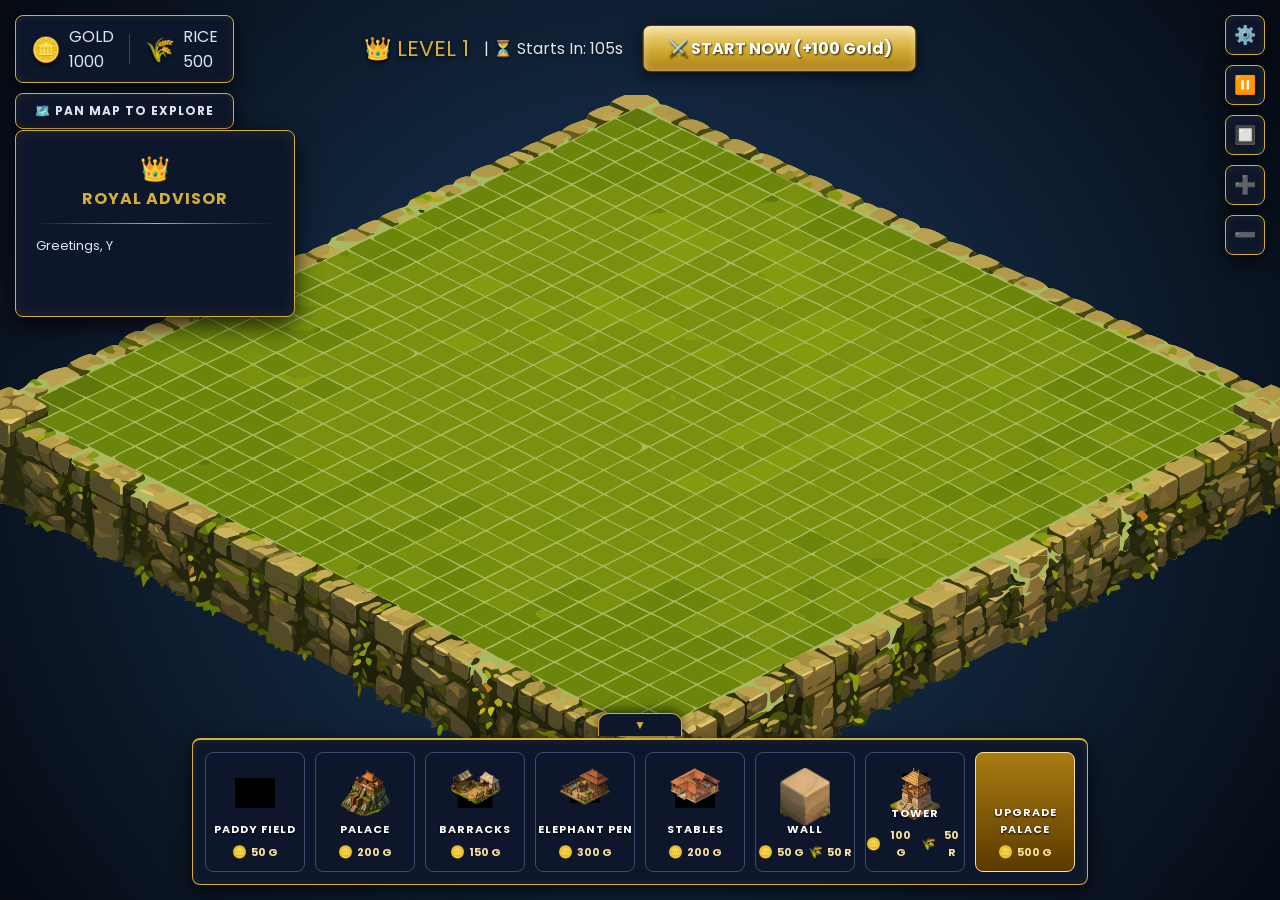
==== index.html @ f27a7ee4 "bug-fixed" ====
<!DOCTYPE html>
<html lang="en">
<head>
    <meta charset="UTF-8">
    <meta name="viewport" content="width=device-width, initial-scale=1.0, maximum-scale=1.0, user-scalable=no">
    <title>Sigiriya Fortress</title>
    <link href="https://fonts.googleapis.com/css2?family=Poppins:wght@400;600;700&display=swap" rel="stylesheet">
    <link rel="stylesheet" href="style.css?v=5">
</head>
<body>

    <div id="portrait-warning">
        <div class="warning-box">
            <div class="rotate-icon">📱🔄</div>
            <h2>Please Rotate Device!</h2>
            <p>Please hold your device in Landscape mode for the best experience.</p>
        </div>
    </div>

    <div id="top-left-container">
        <div id="ui-resources" class="premium-panel">
            <div class="resource">
                <span class="icon gold-icon">🪙</span>
                <div class="res-col">
                    <span class="label">GOLD</span>
                    <span id="gold-count" class="val">1000</span>
                </div>
            </div>
            <div class="divider"></div>
            <div class="resource">
                <span class="icon rice-icon">🌾</span>
                <div class="res-col">
                    <span class="label">RICE</span>
                    <span id="rice-count" class="val">500</span>
                </div>
            </div>
        </div>
        <div id="pan-btn" class="premium-panel">
            🗺️ PAN MAP TO EXPLORE
        </div>
        <div id="system-message"></div>
    </div>

    <div id="top-right-container">
        <button id="btn-settings" class="icon-btn premium-panel">⚙️</button>
        <button id="btn-pause" class="icon-btn premium-panel">⏸️</button>
        <button id="btn-fullscreen" class="icon-btn premium-panel" title="Fullscreen">🔲</button>
        <button id="btn-zoom-in" class="icon-btn premium-panel">➕</button>
        <button id="btn-zoom-out" class="icon-btn premium-panel">➖</button>
    </div>

    <canvas id="gameCanvas"></canvas>

    <div id="bottom-dock-wrapper">
        <div id="ui-bottom" class="premium-panel">
            </div>
    </div>

    <script src="game.js?v=5"></script>
</body>
</html>
---- style.css ----
* {
    margin: 0;
    padding: 0;
    box-sizing: border-box;
    user-select: none;
    -webkit-user-select: none;
}

:root {
    --bg-dark: #060B14;
    --bg-panel: #0D162B;
    --gold-primary: #D4AF37;
    --gold-light: #F9DF9F;
    --gold-dark: #AA7C11;
    --text-main: #E0E6ED;
    --font-heading: 'Poppins', sans-serif;
    --font-body: 'Poppins', sans-serif;
}

body, html {
    width: 100vw; height: 100vh;
    overflow: hidden;
    background: radial-gradient(circle at center, #1b3a5c 0%, #060B14 100%); 
    font-family: var(--font-body);
    touch-action: none;
}

canvas { display: block; width: 100vw; height: 100vh; position: absolute; top: 0; left: 0; z-index: 1; cursor: grab; }
canvas:active { cursor: grabbing; }

/* --- Premium Panel Style --- */
.premium-panel {
    background: var(--bg-panel);
    border: 1px solid var(--gold-primary);
    border-radius: 8px;
    box-shadow: 0 6px 20px rgba(0,0,0,0.7), inset 0 0 10px rgba(212,175,55,0.1);
    color: var(--text-main);
}

/* --- Top Left --- */
#top-left-container { position: absolute; top: 15px; left: 15px; z-index: 10; display: flex; flex-direction: column; gap: 10px; }
#ui-resources { display: flex; align-items: center; padding: 8px 15px; gap: 15px; }
.resource { display: flex; align-items: center; gap: 8px; }
.resource .icon { font-size: 24px; text-shadow: 0 2px 4px rgba(0,0,0,0.8); }
.res-col { display: flex; flex-direction: column; }
.res-label { font-family: var(--font-heading); font-size: 10px; color: var(--gold-light); letter-spacing: 1px; }
.res-val { font-weight: bold; font-size: 16px; }
.divider { width: 1px; height: 30px; background: rgba(212,175,55,0.3); }

#pan-btn { padding: 8px 15px; font-family: var(--font-heading); font-size: 12px; font-weight: bold; letter-spacing: 1px; cursor: pointer; text-align: center; }

#system-message {
    background: rgba(0, 0, 0, 0.7); padding: 8px 12px; border-radius: 6px; font-size: 13px;
    color: #00FA9A; border-left: 3px solid #00FA9A; display: none; margin-top: 5px;
}
#system-message:not(:empty) { display: block; }

/* --- Top Right Controls --- */
#top-right-container { position: absolute; top: 15px; right: 15px; z-index: 10; display: flex; flex-direction: column; gap: 10px; }
.icon-btn { width: 40px; height: 40px; cursor: pointer; font-size: 18px; transition: all 0.2s; display: flex; align-items: center; justify-content: center; }
.icon-btn:hover { background: #162545; border-color: var(--gold-light); transform: scale(1.05); }

/* --- Bottom Build Dock --- */
#bottom-dock-wrapper { 
    position: absolute; 
    bottom: 15px; 
    left: 50%; 
    transform: translateX(-50%); 
    z-index: 10; 
    display: flex; 
    flex-direction: column; 
    align-items: center; 
    transition: bottom 0.4s cubic-bezier(0.4, 0, 0.2, 1); 
    width: max-content; 
    max-width: 95vw; 
}
/* Default Hidden State offset for Desktop */
#bottom-dock-wrapper.dock-hidden { bottom: -140px; }

#ui-bottom { display: flex; gap: 10px; padding: 12px; overflow-x: auto; border-top: 2px solid var(--gold-primary); }
#ui-bottom::-webkit-scrollbar { height: 6px; }
#ui-bottom::-webkit-scrollbar-thumb { background: var(--gold-dark); border-radius: 3px; }

.build-btn {
    background: linear-gradient(180deg, #162545 0%, #0D162B 100%);
    border: 1px solid #3A4B6B;
    border-radius: 8px; color: var(--text-main); font-family: var(--font-body);
    width: 100px; height: 120px; cursor: pointer; transition: all 0.2s ease;
    display: flex; flex-direction: column; justify-content: flex-end; align-items: center;
    padding-bottom: 10px; position: relative;
    background-size: 50px; background-repeat: no-repeat; background-position: center top 15px;
}
.build-btn:hover { border-color: var(--gold-light); transform: translateY(-5px); box-shadow: 0 5px 15px rgba(212,175,55,0.2); }
.build-btn.selected { border-color: var(--gold-primary); box-shadow: 0 0 15px rgba(212,175,55,0.5); }

.btn-title { font-family: var(--font-heading); font-size: 11px; font-weight: bold; letter-spacing: 1px; margin-top: auto; margin-bottom: 5px; color: #fff; text-shadow: 0 1px 2px #000; }
.btn-cost { font-size: 11px; color: var(--gold-light); display: flex; align-items: center; gap: 4px; font-weight: bold; }
.btn-cost .icon { font-size: 12px; }

.upgrade-btn { background: linear-gradient(180deg, #AA7C11 0%, #5a3a00 100%); border-color: var(--gold-light); }
#btn-cancel { background: linear-gradient(180deg, #8b0000 0%, #4a0000 100%); border-color: #ff6347; }
.hidden { display: none !important; }

/* Mobile Warning */
#portrait-warning { display: none; position: fixed; top: 0; left: 0; width: 100vw; height: 100vh; background: var(--bg-dark); z-index: 99999; justify-content: center; align-items: center; text-align: center; color: var(--gold-light); font-family: var(--font-heading); }
.warning-box { border: 2px solid var(--gold-primary); padding: 30px; border-radius: 12px; background: var(--bg-panel); }
.rotate-icon { font-size: 60px; animation: rotatePhone 2s infinite ease-in-out; }
@keyframes rotatePhone { 0% { transform: rotate(0deg); } 50% { transform: rotate(-90deg); } 100% { transform: rotate(0deg); } }
@media screen and (orientation: portrait) and (max-width: 900px) { #portrait-warning { display: flex; } }

/* --- ADDED FOR MOBILE RESPONSIVENESS (Responsive scaling for all small screens) --- */

/* Tablets & Small Desktops */
@media screen and (max-width: 1024px) {
    #bottom-dock-wrapper { transform: translateX(-50%) scale(0.8); transform-origin: bottom center; }
    #bottom-dock-wrapper.dock-hidden { bottom: -110px !important; }
    #top-left-container { transform: scale(0.8); transform-origin: top left; }
    #top-right-container { transform: scale(0.8); transform-origin: top right; }
    #level-status-container { transform: translateX(-50%) scale(0.7) !important; transform-origin: top center; top: 15px !important; }
    #ai-guide-panel, #btn-zoom-in, #btn-zoom-out { display: none !important; }
}

/* Mobile Phones */
@media screen and (max-width: 768px) {
    #bottom-dock-wrapper { transform: translateX(-50%) scale(0.7); }
    #bottom-dock-wrapper.dock-hidden { bottom: -100px !important; }
    #top-left-container { transform: scale(0.7); }
    #top-right-container { transform: scale(0.7); }
    #level-status-container { transform: translateX(-50%) scale(0.6) !important; top: 10px !important; }
}

/* Very Narrow Landscape Phones */
@media screen and (max-height: 500px) and (orientation: landscape) {
    #bottom-dock-wrapper { transform: translateX(-50%) scale(0.65); }
    #bottom-dock-wrapper.dock-hidden { bottom: -90px !important; }
    #top-left-container { transform: scale(0.65); }
    #top-right-container { transform: scale(0.65); }
    #level-status-container { transform: translateX(-50%) scale(0.55) !important; top: 5px !important; }
    #ai-guide-panel, #btn-zoom-in, #btn-zoom-out { display: none !important; }
}
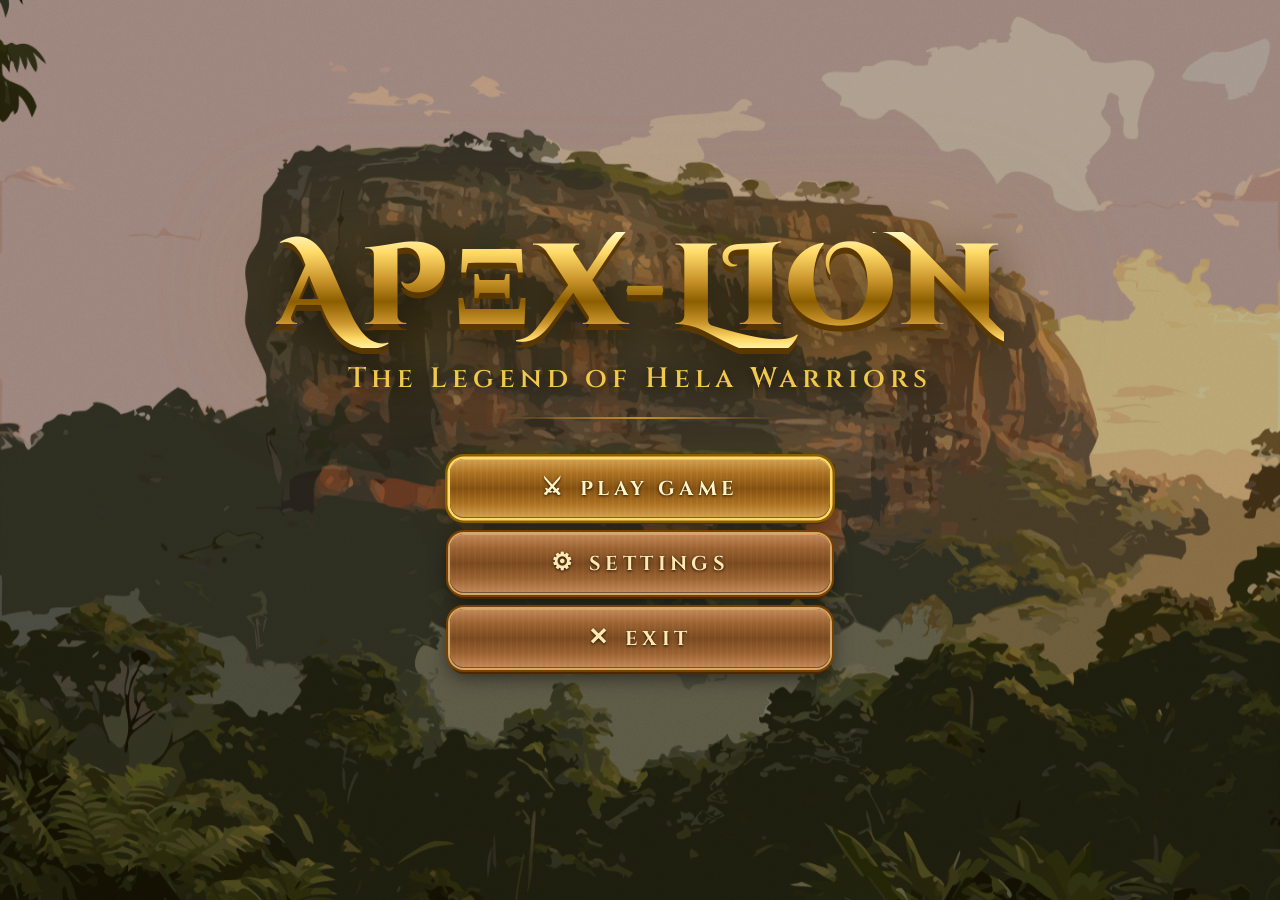
==== commit 7a3a3bff: "Add landing page" ====
--- a/index.html
+++ b/index.html
@@ -1,61 +1,399 @@
 <!DOCTYPE html>
 <html lang="en">
 <head>
-    <meta charset="UTF-8">
-    <meta name="viewport" content="width=device-width, initial-scale=1.0, maximum-scale=1.0, user-scalable=no">
-    <title>Sigiriya Fortress</title>
-    <link href="https://fonts.googleapis.com/css2?family=Poppins:wght@400;600;700&display=swap" rel="stylesheet">
-    <link rel="stylesheet" href="style.css?v=5">
+<meta charset="UTF-8">
+<meta name="viewport" content="width=device-width, initial-scale=1.0">
+<title>APEX-LION – The Legend of Hela Warriors</title>
+<link href="https://fonts.googleapis.com/css2?family=MedievalSharp&family=Cinzel+Decorative:wght@700;900&family=Cinzel:wght@400;600;700&display=swap" rel="stylesheet">
+<style>
+  *, *::before, *::after { margin: 0; padding: 0; box-sizing: border-box; }
+
+  :root {
+    --gold-bright:   #FFD966;
+    --gold-mid:      #C8932A;
+    --gold-dark:     #7A4F00;
+    --gold-shine:    #FFF5B0;
+    --wood-light:    #C4895A;
+    --wood-mid:      #8B5E3C;
+    --wood-dark:     #5C3A1E;
+    --wood-border:   #D4A76A;
+    --text-gold:     #F0C84A;
+    --btn-glow:      rgba(255, 200, 60, 0.55);
+  }
+
+  html, body {
+    width: 100%; height: 100%;
+    overflow: hidden;
+    font-family: 'Cinzel', serif;
+  }
+
+  /* ── BACKGROUND SCENE ── */
+  .scene {
+    position: fixed; inset: 0;
+    background:
+      /* sky gradient */
+      radial-gradient(ellipse 80% 55% at 68% 10%, #F5C98A 0%, transparent 55%),
+      radial-gradient(ellipse 60% 40% at 20% 5%,  #D9ADB8 0%, transparent 50%),
+      linear-gradient(180deg,
+        #C4A8C0 0%,
+        #B89AB0 12%,
+        #A8876A 30%,
+        #6B5240 55%,
+        #3A2E20 75%,
+        #1E1A10 100%
+      );
+  }
+  
+  /* ── BACKGROUND SCENE ── */
+  .scene {
+    position: fixed; inset: 0;
+    background-image: url('Assets/landingpagebg.svg'); 
+    background-size: cover;
+    background-position: center;
+    background-repeat: no-repeat;
+    z-index: -1;
+  }
+
+  /* ── CANVAS OVERLAY (painted texture) ── */
+  canvas#grain {
+    position: fixed; inset: 0;
+    width: 100%; height: 100%;
+    pointer-events: none;
+    opacity: .18;
+    mix-blend-mode: overlay;
+    z-index: 1;
+  }
+
+  /* ── MAIN UI ── */
+  .ui {
+    position: relative; z-index: 10;
+    display: flex;
+    flex-direction: column;
+    align-items: center;
+    justify-content: center;
+    height: 100vh;
+    gap: 0;
+    padding: 0 20px;
+  }
+
+  /* ── TITLE ── */
+  .title-wrap {
+    margin-bottom: 6px;
+    animation: titleDrop .9s cubic-bezier(.22,1,.36,1) both;
+  }
+  @keyframes titleDrop {
+    from { opacity: 0; transform: translateY(-40px) scale(.92); }
+    to   { opacity: 1; transform: translateY(0)    scale(1); }
+  }
+
+  .game-title {
+    font-family: 'Cinzel Decorative', serif;
+    font-weight: 900;
+    font-size: clamp(52px, 9vw, 130px);
+    letter-spacing: .04em;
+    line-height: 1;
+
+    /* Layered gold effect */
+    background: linear-gradient(
+      180deg,
+      #FFF8C0 0%,
+      #FFD966 18%,
+      #C8932A 42%,
+      #8B5E00 60%,
+      #C8932A 78%,
+      #FFD966 92%,
+      #FFF0A0 100%
+    );
+    -webkit-background-clip: text;
+    -webkit-text-fill-color: transparent;
+    background-clip: text;
+
+    /* 3-D emboss via multiple text-shadows on a wrapper trick */
+    filter:
+      drop-shadow(0 6px 0px #5A3800)
+      drop-shadow(0 12px 24px rgba(0,0,0,.7))
+      drop-shadow(0 0 60px rgba(200,140,0,.4));
+    text-shadow: none;
+  }
+
+  /* Inner bevel highlight */
+  .game-title span { position: relative; }
+
+  .subtitle {
+    font-family: 'Cinzel', serif;
+    font-weight: 600;
+    font-size: clamp(14px, 2.2vw, 28px);
+    letter-spacing: .18em;
+    text-transform: none;
+    color: var(--text-gold);
+    text-align: center;
+    margin-top: 6px;
+    filter: drop-shadow(0 2px 8px rgba(0,0,0,.8));
+    animation: fadeUp .8s .3s both;
+  }
+  @keyframes fadeUp {
+    from { opacity: 0; transform: translateY(14px); }
+    to   { opacity: 1; transform: translateY(0); }
+  }
+
+  /* ── BUTTONS ── */
+  .btn-group {
+    display: flex;
+    flex-direction: column;
+    align-items: center;
+    gap: 16px;
+    margin-top: 40px;
+  }
+
+  .btn {
+    position: relative;
+    display: flex;
+    align-items: center;
+    justify-content: center;
+    gap: 12px;
+    width: clamp(240px, 34vw, 380px);
+    padding: 16px 36px;
+    border: none;
+    border-radius: 14px;
+    cursor: pointer;
+    overflow: visible;
+    font-family: 'Cinzel', serif;
+    font-weight: 700;
+    font-size: clamp(14px, 2vw, 20px);
+    letter-spacing: .22em;
+    color: #FFE9B0;
+    text-shadow: 0 1px 3px rgba(0,0,0,.8);
+    transition: transform .15s, filter .15s;
+    animation: fadeUp .7s both;
+    outline: none;
+
+    /* Wood grain background */
+    background:
+      repeating-linear-gradient(
+        90deg,
+        rgba(255,255,255,.03) 0px,
+        rgba(255,255,255,.03) 2px,
+        transparent 2px,
+        transparent 6px
+      ),
+      linear-gradient(180deg,
+        #C4895A 0%,
+        #9B6130 25%,
+        #7A4A1F 50%,
+        #9B6130 75%,
+        #C4895A 100%
+      );
+
+    /* Border: gold outline top, dark bottom for 3-D */
+    box-shadow:
+      0 0 0 2px #D4A76A,
+      0 0 0 4px #7A4000,
+      0 6px 0 #4A2800,
+      0 8px 20px rgba(0,0,0,.6),
+      inset 0 1px 0 rgba(255,220,130,.3),
+      inset 0 -1px 0 rgba(0,0,0,.4);
+  }
+
+  /* Primary button – brighter gold border */
+  .btn-primary {
+    background:
+      repeating-linear-gradient(
+        90deg,
+        rgba(255,255,255,.04) 0px,
+        rgba(255,255,255,.04) 2px,
+        transparent 2px,
+        transparent 6px
+      ),
+      linear-gradient(180deg,
+        #D4A050 0%,
+        #AA7020 25%,
+        #855010 50%,
+        #AA7020 75%,
+        #D4A050 100%
+      );
+    box-shadow:
+      0 0 0 2.5px #FFD966,
+      0 0 0 5px #8B5E00,
+      0 6px 0 #4A3000,
+      0 8px 30px rgba(0,0,0,.65),
+      0 0 40px rgba(255,200,60,.25),
+      inset 0 1px 0 rgba(255,240,150,.4),
+      inset 0 -1px 0 rgba(0,0,0,.4);
+    color: #FFF5C8;
+    animation-delay: .45s;
+  }
+  .btn:nth-child(2) { animation-delay: .55s; }
+  .btn:nth-child(3) { animation-delay: .65s; }
+
+  .btn:hover {
+    transform: translateY(-3px) scale(1.03);
+    filter: brightness(1.15) drop-shadow(0 6px 24px var(--btn-glow));
+  }
+  .btn:active {
+    transform: translateY(2px) scale(.98);
+    filter: brightness(.92);
+  }
+
+  /* Icon inside button */
+  .btn-icon {
+    font-size: 1.2em;
+    line-height: 1;
+    flex-shrink: 0;
+  }
+
+  /* ── DECORATIVE DIVIDER ── */
+  .divider {
+    width: clamp(160px, 22vw, 280px);
+    height: 2px;
+    margin: 20px 0 0;
+    background: linear-gradient(90deg, transparent, var(--gold-mid), transparent);
+    opacity: .6;
+    animation: fadeUp .6s .2s both;
+  }
+  
+  /* --- MOBILE RESPONSIVENESS --- */
+  
+  /* When holding the phone in portrait mode and for small screens */
+  @media screen and (max-width: 768px) {
+    .game-title {
+      font-size: clamp(35px, 10vw, 50px);
+      letter-spacing: 0.02em;
+    }
+    .subtitle {
+      font-size: clamp(12px, 3.5vw, 16px);
+      letter-spacing: 0.1em;
+      margin-top: 10px;
+    }
+    .divider {
+      margin: 15px 0 0;
+      width: 80vw;
+    }
+    .btn-group {
+      margin-top: 25px;
+      gap: 12px;
+    }
+    .btn {
+      width: 85vw; /*Takes up 85% of the phone's width*/
+      max-width: 280px;
+      padding: 12px 20px;
+      font-size: 14px;
+      letter-spacing: 0.15em;
+    }
+  }
+
+  /* If the height is not enough when holding the phone in landscape mode, the UI will be small */
+  @media screen and (max-height: 500px) and (orientation: landscape) {
+    .ui {
+      transform: scale(0.65); /* The entire UI is reduced to 65% */
+      transform-origin: center center;
+    }
+    /* Disable scrolling in landscape mode */
+    html, body {
+      min-height: 100vh;
+      display: flex;
+      align-items: center;
+      justify-content: center;
+    }
+  }
+  
+</style>
 </head>
 <body>
 
-    <div id="portrait-warning">
-        <div class="warning-box">
-            <div class="rotate-icon">📱🔄</div>
-            <h2>Please Rotate Device!</h2>
-            <p>Please hold your device in Landscape mode for the best experience.</p>
-        </div>
-    </div>
-
-    <div id="top-left-container">
-        <div id="ui-resources" class="premium-panel">
-            <div class="resource">
-                <span class="icon gold-icon">🪙</span>
-                <div class="res-col">
-                    <span class="label">GOLD</span>
-                    <span id="gold-count" class="val">1000</span>
-                </div>
-            </div>
-            <div class="divider"></div>
-            <div class="resource">
-                <span class="icon rice-icon">🌾</span>
-                <div class="res-col">
-                    <span class="label">RICE</span>
-                    <span id="rice-count" class="val">500</span>
-                </div>
-            </div>
-        </div>
-        <div id="pan-btn" class="premium-panel">
-            🗺️ PAN MAP TO EXPLORE
-        </div>
-        <div id="system-message"></div>
-    </div>
-
-    <div id="top-right-container">
-        <button id="btn-settings" class="icon-btn premium-panel">⚙️</button>
-        <button id="btn-pause" class="icon-btn premium-panel">⏸️</button>
-        <button id="btn-fullscreen" class="icon-btn premium-panel" title="Fullscreen">🔲</button>
-        <button id="btn-zoom-in" class="icon-btn premium-panel">➕</button>
-        <button id="btn-zoom-out" class="icon-btn premium-panel">➖</button>
-    </div>
-
-    <canvas id="gameCanvas"></canvas>
-
-    <div id="bottom-dock-wrapper">
-        <div id="ui-bottom" class="premium-panel">
-            </div>
-    </div>
-
-    <script src="game.js?v=5"></script>
+<!-- BACKGROUND -->
+<div class="scene"></div>
+
+<!-- Grain texture canvas -->
+<canvas id="grain"></canvas>
+
+<!-- MAIN UI -->
+<div class="ui">
+
+  <div class="title-wrap">
+    <div class="game-title">APΞX-LION</div>
+  </div>
+
+  <div class="subtitle">The Legend of Hela Warriors</div>
+
+  <div class="divider"></div>
+
+  <div class="btn-group">
+    <button id="btn-play" class="btn btn-primary">
+      <span class="btn-icon">⚔</span>
+      PLAY GAME
+    </button>
+
+    <button id="btn-open-settings" class="btn">
+      <span class="btn-icon">⚙</span>
+      SETTINGS
+    </button>
+
+    <button id="btn-exit" class="btn">
+      <span class="btn-icon">✕</span>
+      EXIT
+    </button>
+  </div>
+
+</div>
+
+<script>
+/* Grain / film noise texture */
+(function(){
+  const c = document.getElementById('grain');
+  const ctx = c.getContext('2d');
+  function resize(){
+    c.width  = window.innerWidth;
+    c.height = window.innerHeight;
+  }
+  resize();
+  window.addEventListener('resize', resize);
+
+  let frame = 0;
+  function drawGrain(){
+    const w = c.width, h = c.height;
+    const img = ctx.createImageData(w, h);
+    const d = img.data;
+    for(let i = 0; i < d.length; i += 4){
+      const v = (Math.random() * 255) | 0;
+      d[i] = d[i+1] = d[i+2] = v;
+      d[i+3] = 28;
+    }
+    ctx.putImageData(img, 0, 0);
+    frame++;
+    if(frame % 3 === 0) requestAnimationFrame(drawGrain);
+    else requestAnimationFrame(drawGrain);
+  }
+  drawGrain();
+})();
+
+/* Button click feedback */
+document.querySelectorAll('.btn').forEach(btn => {
+  btn.addEventListener('click', () => {
+    btn.style.transition = 'none';
+    btn.style.transform  = 'translateY(3px) scale(.97)';
+    setTimeout(() => {
+      btn.style.transition = '';
+      btn.style.transform  = '';
+    }, 130);
+  });
+});
+
+// Clicking Play Game will take you directly to the game (index.html)
+document.getElementById('btn-play').addEventListener('click', () => {
+    window.location.href = 'game.html';
+});
+
+// When you click Settings, add a piece of code to the end of the url and go to the game
+document.getElementById('btn-open-settings').addEventListener('click', () => {
+    window.location.href = 'game.html?action=settings';
+});
+
+// The tab will close when you press Exit
+document.getElementById('btn-exit').addEventListener('click', () => {
+    if(confirm("Are you sure you want to exit?")) {
+        window.close(); 
+    }
+});
+</script>
 </body>
-</html>+</html>
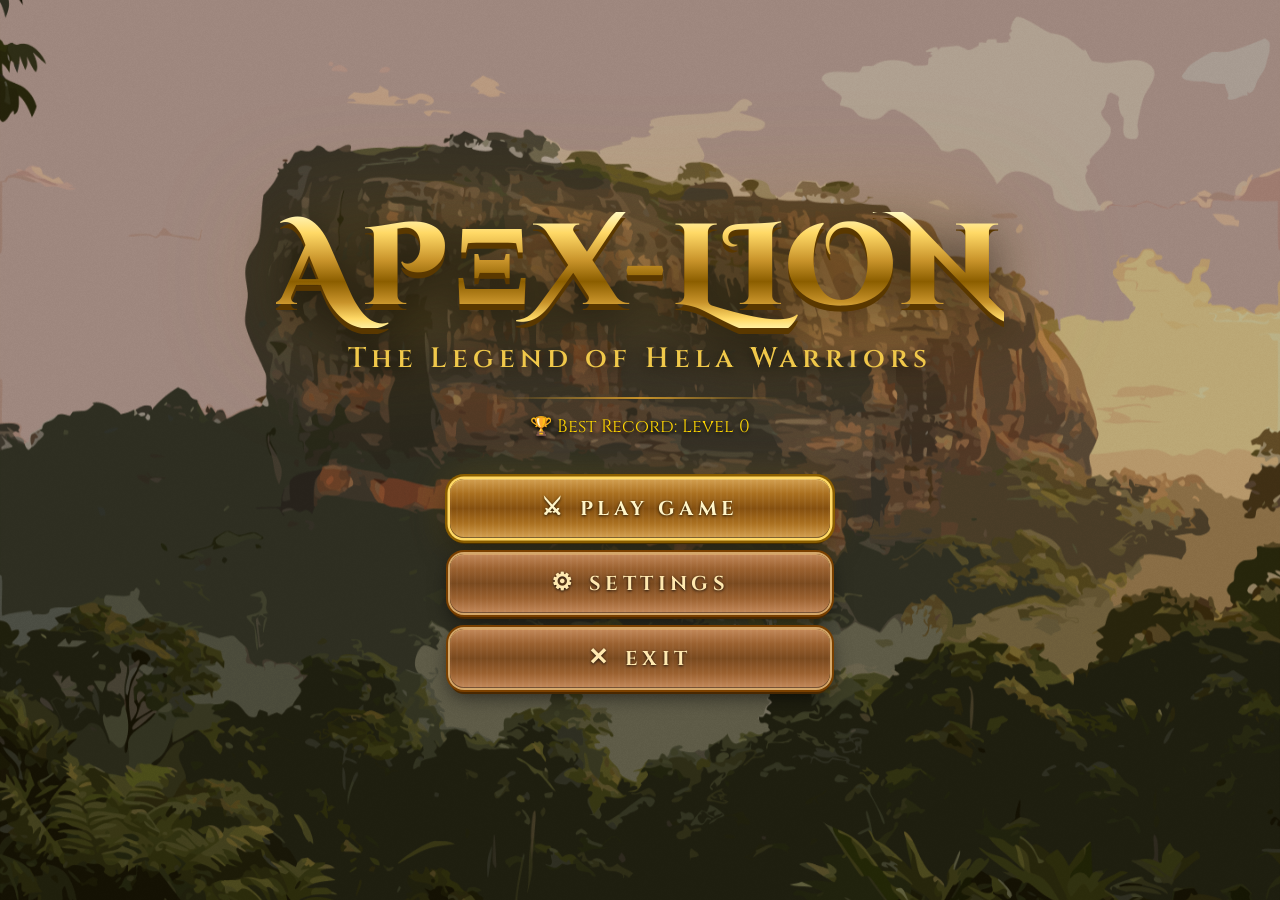
==== commit 11897d24: "add score and loading bar" ====
--- a/index.html
+++ b/index.html
@@ -316,6 +316,10 @@
   <div class="subtitle">The Legend of Hela Warriors</div>
 
   <div class="divider"></div>
+  
+  <div id="high-score-display" style="color: #FFD700; margin-top: 15px; font-family: 'Cinzel', serif; font-size: 18px; text-shadow: 0 2px 5px black; text-align: center;">
+      🏆 Best Record: Level <span id="best-level-text">0</span>
+  </div>
 
   <div class="btn-group">
     <button id="btn-play" class="btn btn-primary">
@@ -394,6 +398,17 @@
         window.close(); 
     }
 });
+
+// --- High Score එක Local Storage එකෙන් අරන් පෙන්නන කෝඩ් එක ---
+window.addEventListener('DOMContentLoaded', () => {
+    let savedScore = localStorage.getItem('apexLionHighScore');
+    if(savedScore) {
+        document.getElementById('best-level-text').innerText = savedScore;
+    } else {
+        document.getElementById('best-level-text').innerText = '0';
+    }
+});
+
 </script>
 </body>
 </html>
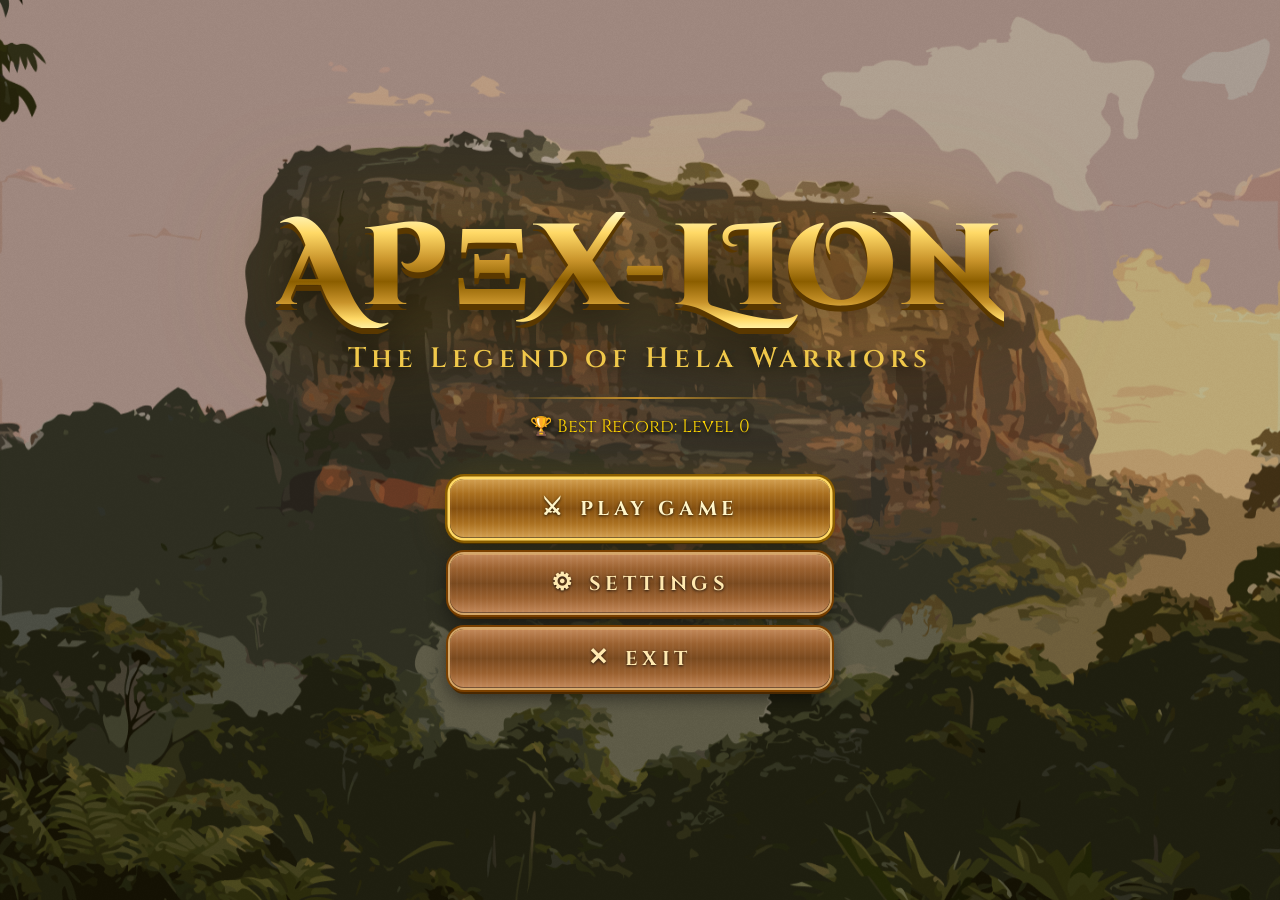
==== commit 41524bb7: "Added-favicon-Logo" ====
--- a/index.html
+++ b/index.html
@@ -4,6 +4,7 @@
 <meta charset="UTF-8">
 <meta name="viewport" content="width=device-width, initial-scale=1.0">
 <title>APEX-LION – The Legend of Hela Warriors</title>
+<link rel="icon" type="image/svg" href="Assets/logo.svg">
 <link href="https://fonts.googleapis.com/css2?family=MedievalSharp&family=Cinzel+Decorative:wght@700;900&family=Cinzel:wght@400;600;700&display=swap" rel="stylesheet">
 <style>
   *, *::before, *::after { margin: 0; padding: 0; box-sizing: border-box; }
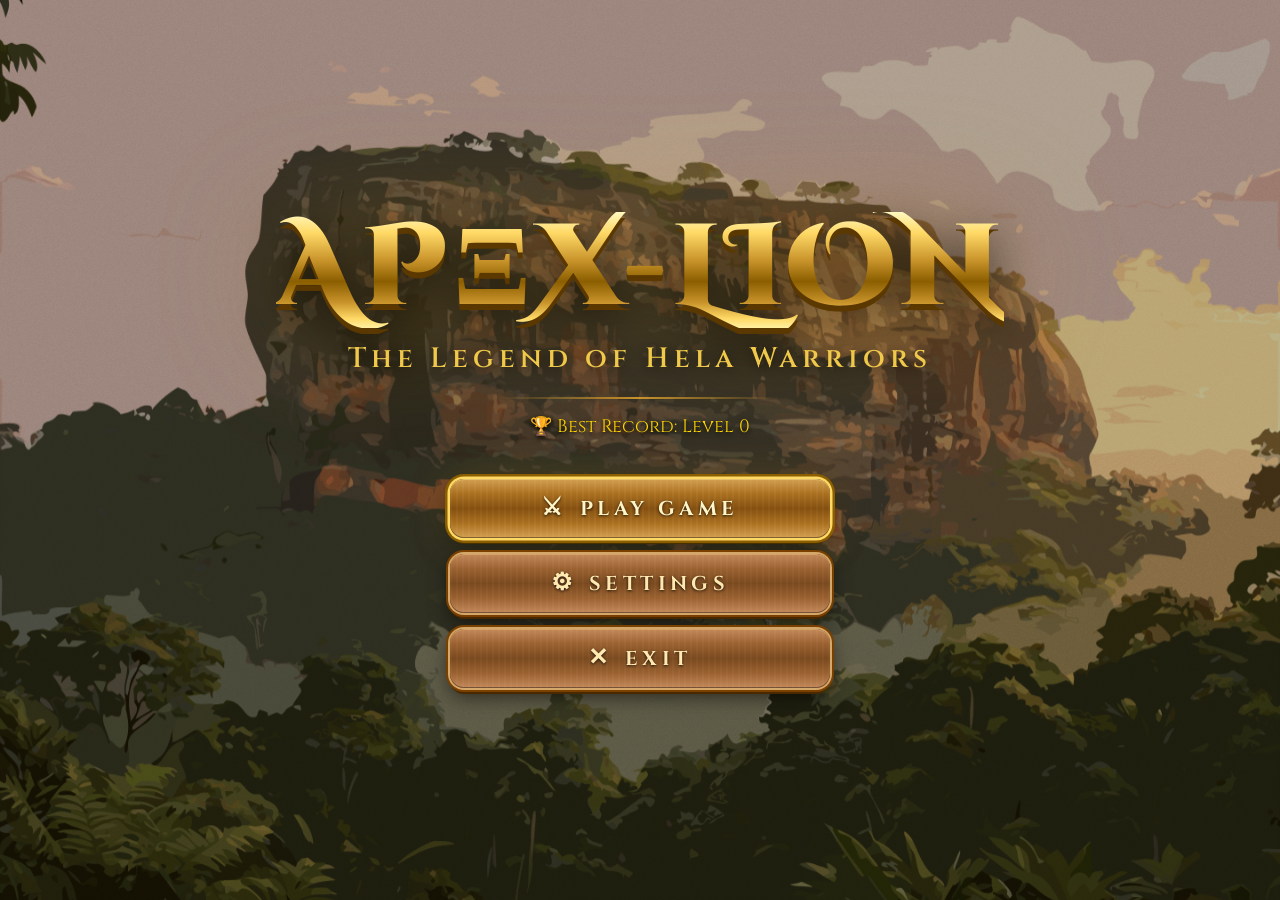
==== commit 8019ec45: "Refactored game to SPA, added auto-rotate and mobile landscape UI fixes" ====
--- a/index.html
+++ b/index.html
@@ -1,415 +1,404 @@
 <!DOCTYPE html>
 <html lang="en">
 <head>
-<meta charset="UTF-8">
-<meta name="viewport" content="width=device-width, initial-scale=1.0">
-<title>APEX-LION – The Legend of Hela Warriors</title>
-<link rel="icon" type="image/svg" href="Assets/logo.svg">
-<link href="https://fonts.googleapis.com/css2?family=MedievalSharp&family=Cinzel+Decorative:wght@700;900&family=Cinzel:wght@400;600;700&display=swap" rel="stylesheet">
-<style>
-  *, *::before, *::after { margin: 0; padding: 0; box-sizing: border-box; }
-
-  :root {
-    --gold-bright:   #FFD966;
-    --gold-mid:      #C8932A;
-    --gold-dark:     #7A4F00;
-    --gold-shine:    #FFF5B0;
-    --wood-light:    #C4895A;
-    --wood-mid:      #8B5E3C;
-    --wood-dark:     #5C3A1E;
-    --wood-border:   #D4A76A;
-    --text-gold:     #F0C84A;
-    --btn-glow:      rgba(255, 200, 60, 0.55);
-  }
-
-  html, body {
-    width: 100%; height: 100%;
-    overflow: hidden;
-    font-family: 'Cinzel', serif;
-  }
-
-  /* ── BACKGROUND SCENE ── */
-  .scene {
-    position: fixed; inset: 0;
-    background:
-      /* sky gradient */
-      radial-gradient(ellipse 80% 55% at 68% 10%, #F5C98A 0%, transparent 55%),
-      radial-gradient(ellipse 60% 40% at 20% 5%,  #D9ADB8 0%, transparent 50%),
-      linear-gradient(180deg,
-        #C4A8C0 0%,
-        #B89AB0 12%,
-        #A8876A 30%,
-        #6B5240 55%,
-        #3A2E20 75%,
-        #1E1A10 100%
-      );
-  }
-  
-  /* ── BACKGROUND SCENE ── */
-  .scene {
-    position: fixed; inset: 0;
-    background-image: url('Assets/landingpagebg.svg'); 
-    background-size: cover;
-    background-position: center;
-    background-repeat: no-repeat;
-    z-index: -1;
-  }
-
-  /* ── CANVAS OVERLAY (painted texture) ── */
-  canvas#grain {
-    position: fixed; inset: 0;
-    width: 100%; height: 100%;
-    pointer-events: none;
-    opacity: .18;
-    mix-blend-mode: overlay;
-    z-index: 1;
-  }
-
-  /* ── MAIN UI ── */
-  .ui {
-    position: relative; z-index: 10;
-    display: flex;
-    flex-direction: column;
-    align-items: center;
-    justify-content: center;
-    height: 100vh;
-    gap: 0;
-    padding: 0 20px;
-  }
-
-  /* ── TITLE ── */
-  .title-wrap {
-    margin-bottom: 6px;
-    animation: titleDrop .9s cubic-bezier(.22,1,.36,1) both;
-  }
-  @keyframes titleDrop {
-    from { opacity: 0; transform: translateY(-40px) scale(.92); }
-    to   { opacity: 1; transform: translateY(0)    scale(1); }
-  }
-
-  .game-title {
-    font-family: 'Cinzel Decorative', serif;
-    font-weight: 900;
-    font-size: clamp(52px, 9vw, 130px);
-    letter-spacing: .04em;
-    line-height: 1;
-
-    /* Layered gold effect */
-    background: linear-gradient(
-      180deg,
-      #FFF8C0 0%,
-      #FFD966 18%,
-      #C8932A 42%,
-      #8B5E00 60%,
-      #C8932A 78%,
-      #FFD966 92%,
-      #FFF0A0 100%
-    );
-    -webkit-background-clip: text;
-    -webkit-text-fill-color: transparent;
-    background-clip: text;
-
-    /* 3-D emboss via multiple text-shadows on a wrapper trick */
-    filter:
-      drop-shadow(0 6px 0px #5A3800)
-      drop-shadow(0 12px 24px rgba(0,0,0,.7))
-      drop-shadow(0 0 60px rgba(200,140,0,.4));
-    text-shadow: none;
-  }
-
-  /* Inner bevel highlight */
-  .game-title span { position: relative; }
-
-  .subtitle {
-    font-family: 'Cinzel', serif;
-    font-weight: 600;
-    font-size: clamp(14px, 2.2vw, 28px);
-    letter-spacing: .18em;
-    text-transform: none;
-    color: var(--text-gold);
-    text-align: center;
-    margin-top: 6px;
-    filter: drop-shadow(0 2px 8px rgba(0,0,0,.8));
-    animation: fadeUp .8s .3s both;
-  }
-  @keyframes fadeUp {
-    from { opacity: 0; transform: translateY(14px); }
-    to   { opacity: 1; transform: translateY(0); }
-  }
-
-  /* ── BUTTONS ── */
-  .btn-group {
-    display: flex;
-    flex-direction: column;
-    align-items: center;
-    gap: 16px;
-    margin-top: 40px;
-  }
-
-  .btn {
-    position: relative;
-    display: flex;
-    align-items: center;
-    justify-content: center;
-    gap: 12px;
-    width: clamp(240px, 34vw, 380px);
-    padding: 16px 36px;
-    border: none;
-    border-radius: 14px;
-    cursor: pointer;
-    overflow: visible;
-    font-family: 'Cinzel', serif;
-    font-weight: 700;
-    font-size: clamp(14px, 2vw, 20px);
-    letter-spacing: .22em;
-    color: #FFE9B0;
-    text-shadow: 0 1px 3px rgba(0,0,0,.8);
-    transition: transform .15s, filter .15s;
-    animation: fadeUp .7s both;
-    outline: none;
-
-    /* Wood grain background */
-    background:
-      repeating-linear-gradient(
-        90deg,
-        rgba(255,255,255,.03) 0px,
-        rgba(255,255,255,.03) 2px,
-        transparent 2px,
-        transparent 6px
-      ),
-      linear-gradient(180deg,
-        #C4895A 0%,
-        #9B6130 25%,
-        #7A4A1F 50%,
-        #9B6130 75%,
-        #C4895A 100%
-      );
-
-    /* Border: gold outline top, dark bottom for 3-D */
-    box-shadow:
-      0 0 0 2px #D4A76A,
-      0 0 0 4px #7A4000,
-      0 6px 0 #4A2800,
-      0 8px 20px rgba(0,0,0,.6),
-      inset 0 1px 0 rgba(255,220,130,.3),
-      inset 0 -1px 0 rgba(0,0,0,.4);
-  }
-
-  /* Primary button – brighter gold border */
-  .btn-primary {
-    background:
-      repeating-linear-gradient(
-        90deg,
-        rgba(255,255,255,.04) 0px,
-        rgba(255,255,255,.04) 2px,
-        transparent 2px,
-        transparent 6px
-      ),
-      linear-gradient(180deg,
-        #D4A050 0%,
-        #AA7020 25%,
-        #855010 50%,
-        #AA7020 75%,
-        #D4A050 100%
-      );
-    box-shadow:
-      0 0 0 2.5px #FFD966,
-      0 0 0 5px #8B5E00,
-      0 6px 0 #4A3000,
-      0 8px 30px rgba(0,0,0,.65),
-      0 0 40px rgba(255,200,60,.25),
-      inset 0 1px 0 rgba(255,240,150,.4),
-      inset 0 -1px 0 rgba(0,0,0,.4);
-    color: #FFF5C8;
-    animation-delay: .45s;
-  }
-  .btn:nth-child(2) { animation-delay: .55s; }
-  .btn:nth-child(3) { animation-delay: .65s; }
-
-  .btn:hover {
-    transform: translateY(-3px) scale(1.03);
-    filter: brightness(1.15) drop-shadow(0 6px 24px var(--btn-glow));
-  }
-  .btn:active {
-    transform: translateY(2px) scale(.98);
-    filter: brightness(.92);
-  }
-
-  /* Icon inside button */
-  .btn-icon {
-    font-size: 1.2em;
-    line-height: 1;
-    flex-shrink: 0;
-  }
-
-  /* ── DECORATIVE DIVIDER ── */
-  .divider {
-    width: clamp(160px, 22vw, 280px);
-    height: 2px;
-    margin: 20px 0 0;
-    background: linear-gradient(90deg, transparent, var(--gold-mid), transparent);
-    opacity: .6;
-    animation: fadeUp .6s .2s both;
-  }
-  
-  /* --- MOBILE RESPONSIVENESS --- */
-  
-  /* When holding the phone in portrait mode and for small screens */
-  @media screen and (max-width: 768px) {
-    .game-title {
-      font-size: clamp(35px, 10vw, 50px);
-      letter-spacing: 0.02em;
-    }
-    .subtitle {
-      font-size: clamp(12px, 3.5vw, 16px);
-      letter-spacing: 0.1em;
-      margin-top: 10px;
-    }
-    .divider {
-      margin: 15px 0 0;
-      width: 80vw;
-    }
-    .btn-group {
-      margin-top: 25px;
-      gap: 12px;
-    }
-    .btn {
-      width: 85vw; /*Takes up 85% of the phone's width*/
-      max-width: 280px;
-      padding: 12px 20px;
-      font-size: 14px;
-      letter-spacing: 0.15em;
-    }
-  }
-
-  /* If the height is not enough when holding the phone in landscape mode, the UI will be small */
-  @media screen and (max-height: 500px) and (orientation: landscape) {
-    .ui {
-      transform: scale(0.65); /* The entire UI is reduced to 65% */
-      transform-origin: center center;
-    }
-    /* Disable scrolling in landscape mode */
-    html, body {
-      min-height: 100vh;
-      display: flex;
-      align-items: center;
-      justify-content: center;
-    }
-  }
-  
-</style>
+    <meta charset="UTF-8">
+    <meta name="viewport" content="width=device-width, initial-scale=1.0, maximum-scale=1.0, user-scalable=no">
+    <title>APEX-LION – The Legend of Hela Warriors</title>
+    <link rel="icon" type="image/svg" href="Assets/logo.svg">
+    
+    <!-- Fonts for both Landing Page & Game -->
+    <link href="https://fonts.googleapis.com/css2?family=MedievalSharp&family=Cinzel+Decorative:wght@700;900&family=Cinzel:wght@400;600;700&family=Poppins:wght@400;600;700&display=swap" rel="stylesheet">
+    
+    <!-- Game CSS -->
+    <link rel="stylesheet" href="style.css?v=6">
+
+    <!-- Landing Page CSS -->
+    <style>
+      *, *::before, *::after { margin: 0; padding: 0; box-sizing: border-box; }
+    
+      :root {
+        --gold-bright:   #FFD966;
+        --gold-mid:      #C8932A;
+        --gold-dark:     #7A4F00;
+        --gold-shine:    #FFF5B0;
+        --wood-light:    #C4895A;
+        --wood-mid:      #8B5E3C;
+        --wood-dark:     #5C3A1E;
+        --wood-border:   #D4A76A;
+        --text-gold:     #F0C84A;
+        --btn-glow:      rgba(255, 200, 60, 0.55);
+      }
+    
+      html, body {
+        width: 100%; height: 100%;
+        overflow: hidden;
+      }
+      
+      /* --- LANDING PAGE WRAPPER --- */
+      #landing-wrapper {
+        position: fixed;
+        top: 0; left: 0;
+        width: 100vw; height: 100vh;
+        z-index: 999999; /* ගේම් එකට වඩා ගොඩක් උඩින් තියෙන්නේ */
+        background: #1E1A10;
+        transition: opacity 0.5s ease; /* ලස්සනට fade වෙලා යන්න */
+        font-family: 'Cinzel', serif;
+      }
+    
+      /* ── BACKGROUND SCENE ── */
+      .scene {
+        position: absolute; inset: 0;
+        background-image: url('Assets/landingpagebg.svg'); 
+        background-size: cover;
+        background-position: center;
+        background-repeat: no-repeat;
+        z-index: 1;
+      }
+    
+      /* ── CANVAS OVERLAY (painted texture) ── */
+      canvas#grain {
+        position: absolute; inset: 0;
+        width: 100%; height: 100%;
+        pointer-events: none;
+        opacity: .18;
+        mix-blend-mode: overlay;
+        z-index: 2;
+      }
+    
+      /* ── MAIN UI ── */
+      .ui {
+        position: relative; z-index: 10;
+        display: flex;
+        flex-direction: column;
+        align-items: center;
+        justify-content: center;
+        height: 100vh;
+        gap: 0;
+        padding: 0 20px;
+      }
+    
+      /* ── TITLE ── */
+      .title-wrap {
+        margin-bottom: 6px;
+        animation: titleDrop .9s cubic-bezier(.22,1,.36,1) both;
+      }
+      @keyframes titleDrop {
+        from { opacity: 0; transform: translateY(-40px) scale(.92); }
+        to   { opacity: 1; transform: translateY(0)    scale(1); }
+      }
+    
+      .game-title {
+        font-family: 'Cinzel Decorative', serif;
+        font-weight: 900;
+        font-size: clamp(52px, 9vw, 130px);
+        letter-spacing: .04em;
+        line-height: 1;
+    
+        background: linear-gradient(180deg, #FFF8C0 0%, #FFD966 18%, #C8932A 42%, #8B5E00 60%, #C8932A 78%, #FFD966 92%, #FFF0A0 100%);
+        -webkit-background-clip: text;
+        -webkit-text-fill-color: transparent;
+        background-clip: text;
+    
+        filter: drop-shadow(0 6px 0px #5A3800) drop-shadow(0 12px 24px rgba(0,0,0,.7)) drop-shadow(0 0 60px rgba(200,140,0,.4));
+        text-shadow: none;
+      }
+    
+      .game-title span { position: relative; }
+    
+      .subtitle {
+        font-family: 'Cinzel', serif;
+        font-weight: 600;
+        font-size: clamp(14px, 2.2vw, 28px);
+        letter-spacing: .18em;
+        text-transform: none;
+        color: var(--text-gold);
+        text-align: center;
+        margin-top: 6px;
+        filter: drop-shadow(0 2px 8px rgba(0,0,0,.8));
+        animation: fadeUp .8s .3s both;
+      }
+      @keyframes fadeUp {
+        from { opacity: 0; transform: translateY(14px); }
+        to   { opacity: 1; transform: translateY(0); }
+      }
+    
+      /* ── BUTTONS ── */
+      .btn-group {
+        display: flex;
+        flex-direction: column;
+        align-items: center;
+        gap: 16px;
+        margin-top: 40px;
+      }
+    
+      .btn {
+        position: relative;
+        display: flex;
+        align-items: center;
+        justify-content: center;
+        gap: 12px;
+        width: clamp(240px, 34vw, 380px);
+        padding: 16px 36px;
+        border: none;
+        border-radius: 14px;
+        cursor: pointer;
+        overflow: visible;
+        font-family: 'Cinzel', serif;
+        font-weight: 700;
+        font-size: clamp(14px, 2vw, 20px);
+        letter-spacing: .22em;
+        color: #FFE9B0;
+        text-shadow: 0 1px 3px rgba(0,0,0,.8);
+        transition: transform .15s, filter .15s;
+        animation: fadeUp .7s both;
+        outline: none;
+    
+        background: repeating-linear-gradient(90deg, rgba(255,255,255,.03) 0px, rgba(255,255,255,.03) 2px, transparent 2px, transparent 6px), linear-gradient(180deg, #C4895A 0%, #9B6130 25%, #7A4A1F 50%, #9B6130 75%, #C4895A 100%);
+        box-shadow: 0 0 0 2px #D4A76A, 0 0 0 4px #7A4000, 0 6px 0 #4A2800, 0 8px 20px rgba(0,0,0,.6), inset 0 1px 0 rgba(255,220,130,.3), inset 0 -1px 0 rgba(0,0,0,.4);
+      }
+    
+      .btn-primary {
+        background: repeating-linear-gradient(90deg, rgba(255,255,255,.04) 0px, rgba(255,255,255,.04) 2px, transparent 2px, transparent 6px), linear-gradient(180deg, #D4A050 0%, #AA7020 25%, #855010 50%, #AA7020 75%, #D4A050 100%);
+        box-shadow: 0 0 0 2.5px #FFD966, 0 0 0 5px #8B5E00, 0 6px 0 #4A3000, 0 8px 30px rgba(0,0,0,.65), 0 0 40px rgba(255,200,60,.25), inset 0 1px 0 rgba(255,240,150,.4), inset 0 -1px 0 rgba(0,0,0,.4);
+        color: #FFF5C8;
+        animation-delay: .45s;
+      }
+      .btn:nth-child(2) { animation-delay: .55s; }
+      .btn:nth-child(3) { animation-delay: .65s; }
+    
+      .btn:hover {
+        transform: translateY(-3px) scale(1.03);
+        filter: brightness(1.15) drop-shadow(0 6px 24px var(--btn-glow));
+      }
+      .btn:active {
+        transform: translateY(2px) scale(.98);
+        filter: brightness(.92);
+      }
+    
+      .btn-icon { font-size: 1.2em; line-height: 1; flex-shrink: 0; }
+    
+      /* ── DECORATIVE DIVIDER ── */
+      .divider {
+        width: clamp(160px, 22vw, 280px); height: 2px; margin: 20px 0 0;
+        background: linear-gradient(90deg, transparent, var(--gold-mid), transparent); opacity: .6; animation: fadeUp .6s .2s both;
+      }
+      
+      @media screen and (max-width: 768px) {
+        .game-title { font-size: clamp(35px, 10vw, 50px); letter-spacing: 0.02em; }
+        .subtitle { font-size: clamp(12px, 3.5vw, 16px); letter-spacing: 0.1em; margin-top: 10px; }
+        .divider { margin: 15px 0 0; width: 80vw; }
+        .btn-group { margin-top: 25px; gap: 12px; }
+        .btn { width: 85vw; max-width: 280px; padding: 12px 20px; font-size: 14px; letter-spacing: 0.15em; }
+      }
+    
+      @media screen and (max-height: 500px) and (orientation: landscape) {
+        .ui { transform: scale(0.65); transform-origin: center center; }
+        html, body { min-height: 100vh; display: flex; align-items: center; justify-content: center; }
+      }
+    </style>
 </head>
 <body>
 
-<!-- BACKGROUND -->
-<div class="scene"></div>
-
-<!-- Grain texture canvas -->
-<canvas id="grain"></canvas>
-
-<!-- MAIN UI -->
-<div class="ui">
-
-  <div class="title-wrap">
-    <div class="game-title">APΞX-LION</div>
-  </div>
-
-  <div class="subtitle">The Legend of Hela Warriors</div>
-
-  <div class="divider"></div>
-  
-  <div id="high-score-display" style="color: #FFD700; margin-top: 15px; font-family: 'Cinzel', serif; font-size: 18px; text-shadow: 0 2px 5px black; text-align: center;">
-      🏆 Best Record: Level <span id="best-level-text">0</span>
-  </div>
-
-  <div class="btn-group">
-    <button id="btn-play" class="btn btn-primary">
-      <span class="btn-icon">⚔</span>
-      PLAY GAME
-    </button>
-
-    <button id="btn-open-settings" class="btn">
-      <span class="btn-icon">⚙</span>
-      SETTINGS
-    </button>
-
-    <button id="btn-exit" class="btn">
-      <span class="btn-icon">✕</span>
-      EXIT
-    </button>
-  </div>
-
-</div>
-
-<script>
-/* Grain / film noise texture */
-(function(){
-  const c = document.getElementById('grain');
-  const ctx = c.getContext('2d');
-  function resize(){
-    c.width  = window.innerWidth;
-    c.height = window.innerHeight;
-  }
-  resize();
-  window.addEventListener('resize', resize);
-
-  let frame = 0;
-  function drawGrain(){
-    const w = c.width, h = c.height;
-    const img = ctx.createImageData(w, h);
-    const d = img.data;
-    for(let i = 0; i < d.length; i += 4){
-      const v = (Math.random() * 255) | 0;
-      d[i] = d[i+1] = d[i+2] = v;
-      d[i+3] = 28;
-    }
-    ctx.putImageData(img, 0, 0);
-    frame++;
-    if(frame % 3 === 0) requestAnimationFrame(drawGrain);
-    else requestAnimationFrame(drawGrain);
-  }
-  drawGrain();
-})();
-
-/* Button click feedback */
-document.querySelectorAll('.btn').forEach(btn => {
-  btn.addEventListener('click', () => {
-    btn.style.transition = 'none';
-    btn.style.transform  = 'translateY(3px) scale(.97)';
-    setTimeout(() => {
-      btn.style.transition = '';
-      btn.style.transform  = '';
-    }, 130);
-  });
-});
-
-// Clicking Play Game will take you directly to the game (index.html)
-document.getElementById('btn-play').addEventListener('click', () => {
-    window.location.href = 'game.html';
-});
-
-// When you click Settings, add a piece of code to the end of the url and go to the game
-document.getElementById('btn-open-settings').addEventListener('click', () => {
-    window.location.href = 'game.html?action=settings';
-});
-
-// The tab will close when you press Exit
-document.getElementById('btn-exit').addEventListener('click', () => {
-    if(confirm("Are you sure you want to exit?")) {
-        window.close(); 
-    }
-});
-
-// --- High Score එක Local Storage එකෙන් අරන් පෙන්නන කෝඩ් එක ---
-window.addEventListener('DOMContentLoaded', () => {
-    let savedScore = localStorage.getItem('apexLionHighScore');
-    if(savedScore) {
-        document.getElementById('best-level-text').innerText = savedScore;
-    } else {
-        document.getElementById('best-level-text').innerText = '0';
-    }
-});
-
-</script>
+    <!-- ============================================== -->
+    <!-- LANDING PAGE OVERLAY (සම්පූර්ණ ගේම් එකට උඩින් පේනවා) -->
+    <!-- ============================================== -->
+    <div id="landing-wrapper">
+        <div class="scene"></div>
+        <canvas id="grain"></canvas>
+        <div class="ui">
+            <div class="title-wrap">
+                <div class="game-title">APΞX-LION</div>
+            </div>
+            <div class="subtitle">The Legend of Hela Warriors</div>
+            <div class="divider"></div>
+            
+            <div id="high-score-display" style="color: #FFD700; margin-top: 15px; font-family: 'Cinzel', serif; font-size: 18px; text-shadow: 0 2px 5px black; text-align: center;">
+                🏆 Best Record: Level <span id="best-level-text">0</span>
+            </div>
+            
+            <div class="btn-group">
+                <button id="btn-play" class="btn btn-primary">
+                    <span class="btn-icon">⚔</span> PLAY GAME
+                </button>
+                <button id="btn-open-settings" class="btn">
+                    <span class="btn-icon">⚙</span> SETTINGS
+                </button>
+                <button id="btn-exit" class="btn">
+                    <span class="btn-icon">✕</span> EXIT
+                </button>
+            </div>
+        </div>
+    </div>
+
+
+    <!-- ============================================== -->
+    <!-- GAME UI & CANVAS (මේ ටික පිටිපස්සේ ලෝඩ් වෙනවා) -->
+    <!-- ============================================== -->
+    <div id="loading-screen">
+        <div class="loading-box">
+            <h1 style="font-family: 'Poppins', sans-serif; color: #D4AF37; margin-bottom: 20px;">Loading Assets...</h1>
+            <div class="progress-bar-container">
+                <div id="progress-bar"></div>
+            </div>
+            <p id="loading-text">0%</p>
+        </div>
+    </div>
+
+    <div id="portrait-warning">
+        <div class="warning-box">
+            <div class="rotate-icon">📱🔄</div>
+            <h2>Please Rotate Device!</h2>
+            <p>Please hold your device in Landscape mode for the best experience.</p>
+        </div>
+    </div>
+
+    <div id="top-left-container">
+        <div id="ui-resources" class="premium-panel">
+            <div class="resource">
+                <span class="icon gold-icon">🪙</span>
+                <div class="res-col">
+                    <span class="label">GOLD</span>
+                    <span id="gold-count" class="val">1000</span>
+                </div>
+            </div>
+            <div class="divider-game" style="width:2px; height:30px; background:rgba(212,175,55,0.3); margin:0 10px;"></div>
+            <div class="resource">
+                <span class="icon rice-icon">🌾</span>
+                <div class="res-col">
+                    <span class="label">RICE</span>
+                    <span id="rice-count" class="val">500</span>
+                </div>
+            </div>
+        </div>
+        <div id="pan-btn" class="premium-panel">
+            🗺️ PAN MAP TO EXPLORE
+        </div>
+        <div id="system-message"></div>
+    </div>
+
+    <div id="top-right-container">
+        <button id="btn-settings" class="icon-btn premium-panel">⚙️</button>
+        <button id="btn-pause" class="icon-btn premium-panel">⏸️</button>
+        <button id="btn-fullscreen" class="icon-btn premium-panel" title="Fullscreen">🔲</button>
+        <button id="btn-zoom-in" class="icon-btn premium-panel">➕</button>
+        <button id="btn-zoom-out" class="icon-btn premium-panel">➖</button>
+    </div>
+
+    <canvas id="gameCanvas"></canvas>
+
+    <div id="bottom-dock-wrapper">
+        <div id="ui-bottom" class="premium-panel"></div>
+    </div>
+
+    <!-- ============================================== -->
+    <!-- SCRIPTS -->
+    <!-- ============================================== -->
+    <script>
+        /* --- Landing Page Scripts (Grain Effect & Clicks) --- */
+        (function(){
+            const c = document.getElementById('grain');
+            if(!c) return;
+            const ctx = c.getContext('2d');
+            function resize(){ c.width = window.innerWidth; c.height = window.innerHeight; }
+            resize(); window.addEventListener('resize', resize);
+            let frame = 0;
+            function drawGrain(){
+                const w = c.width, h = c.height; const img = ctx.createImageData(w, h); const d = img.data;
+                for(let i = 0; i < d.length; i += 4){
+                    const v = (Math.random() * 255) | 0; d[i] = d[i+1] = d[i+2] = v; d[i+3] = 28;
+                }
+                ctx.putImageData(img, 0, 0); frame++;
+                if(frame % 3 === 0) requestAnimationFrame(drawGrain); else requestAnimationFrame(drawGrain);
+            }
+            drawGrain();
+        })();
+
+        document.querySelectorAll('.btn').forEach(btn => {
+            btn.addEventListener('click', () => {
+                btn.style.transition = 'none'; btn.style.transform  = 'translateY(3px) scale(.97)';
+                setTimeout(() => { btn.style.transition = ''; btn.style.transform  = ''; }, 130);
+            });
+        });
+
+        // --- Mobile Portrait Warning Logic ---
+        function checkPortraitWarning() {
+            let warning = document.getElementById('portrait-warning');
+            if (warning) {
+                // ෆෝන් එකක්ද සහ කෙලින් අතටද තියෙන්නේ කියලා බලනවා
+                if (window.innerHeight > window.innerWidth && /Mobi|Android/i.test(navigator.userAgent)) {
+                    warning.style.display = 'flex'; // මැසේජ් එක පෙන්නනවා
+                } else {
+                    warning.style.display = 'none'; // හරස් අතට හරවපු ගමන් මැසේජ් එක හංගනවා
+                }
+            }
+        }
+
+        // ප්ලේයර් ෆෝන් එක හරවද්දි මේක ඉබේම චෙක් වෙනවා
+        window.addEventListener('resize', checkPortraitWarning);
+
+        // 1. PLAY GAME එබුවම - Fullscreen & Auto-Rotate යන්න Try කරනවා!
+        document.getElementById('btn-play').addEventListener('click', () => {
+            let docEl = document.documentElement;
+            let requestFS = docEl.requestFullscreen || docEl.webkitRequestFullScreen || docEl.mozRequestFullScreen || docEl.msRequestFullscreen;
+            
+            // Landing පිටුව ලස්සනට හංගනවා
+            const landingWrapper = document.getElementById('landing-wrapper');
+            landingWrapper.style.opacity = '0';
+            setTimeout(() => {
+                landingWrapper.style.display = 'none';
+            }, 500); 
+
+            if(requestFS) {
+                // Fullscreen එකට යනවා
+                requestFS.call(docEl).then(() => {
+                    // ගිය ගමන් ඉබේම ෆෝන් එක හරස් අතට (landscape) හරවලා lock කරන්න Try කරනවා
+                    if (screen.orientation && screen.orientation.lock) {
+                        screen.orientation.lock('landscape').catch(e => {
+                            console.log("Orientation lock failed:", e);
+                            checkPortraitWarning(); // ඉඩ දුන්නේ නැත්නම් Warning එක පෙන්නනවා
+                        });
+                    } else {
+                        checkPortraitWarning(); // Lock කරන්න බැරි බ්‍රවුසර් එකක් නම් Warning එක පෙන්නනවා
+                    }
+                }).catch(err => {
+                    console.log("FS Error", err);
+                    checkPortraitWarning(); // Fullscreen යන්න දුන්නෙත් නැත්නම් Warning එක පෙන්නනවා
+                });
+            } else {
+                checkPortraitWarning(); // Safari වගේ Fullscreen Support නැති එකක් නම් කෙලින්ම Warning එක පෙන්නනවා
+            }
+        });
+
+        // 2. SETTINGS එබුවම - ගේම් එකේ තියෙන Settings මෙනු එක ලෝඩ් කරනවා
+        document.getElementById('btn-open-settings').addEventListener('click', () => {
+            let docEl = document.documentElement;
+            let requestFS = docEl.requestFullscreen || docEl.webkitRequestFullScreen || docEl.mozRequestFullScreen || docEl.msRequestFullscreen;
+            if(requestFS) requestFS.call(docEl).catch(err => console.log("FS Error", err));
+
+            const landingWrapper = document.getElementById('landing-wrapper');
+            landingWrapper.style.opacity = '0';
+            setTimeout(() => {
+                landingWrapper.style.display = 'none';
+                
+                // Trigger the Game's setting button directly
+                let gameSettingsBtn = document.getElementById('btn-settings');
+                if (gameSettingsBtn) gameSettingsBtn.click();
+            }, 500);
+        });
+
+        // 3. EXIT
+        document.getElementById('btn-exit').addEventListener('click', () => {
+            if(confirm("Are you sure you want to exit?")) { window.close(); }
+        });
+
+        // High Score
+        window.addEventListener('DOMContentLoaded', () => {
+            let savedScore = localStorage.getItem('apexLionHighScore');
+            document.getElementById('best-level-text').innerText = savedScore ? savedScore : '0';
+        });
+    </script>
+
+    <!-- Game Engine Logic -->
+    <script src="game.js?v=6"></script>
 </body>
-</html>
+</html>
--- a/style.css
+++ b/style.css
@@ -0,0 +1,195 @@
+* {
+    margin: 0;
+    padding: 0;
+    box-sizing: border-box;
+    user-select: none;
+    -webkit-user-select: none;
+}
+
+:root {
+    --bg-dark: #060B14;
+    --bg-panel: #0D162B;
+    --gold-primary: #D4AF37;
+    --gold-light: #F9DF9F;
+    --gold-dark: #AA7C11;
+    --text-main: #E0E6ED;
+    --font-heading: 'Poppins', sans-serif;
+    --font-body: 'Poppins', sans-serif;
+}
+
+body, html {
+    width: 100vw; height: 100vh;
+    overflow: hidden;
+    background: radial-gradient(circle at center, #1b3a5c 0%, #060B14 100%); 
+    font-family: var(--font-body);
+    touch-action: none;
+}
+
+canvas { display: block; width: 100vw; height: 100vh; position: absolute; top: 0; left: 0; z-index: 1; cursor: grab; }
+canvas:active { cursor: grabbing; }
+
+/* --- Premium Panel Style --- */
+.premium-panel {
+    background: var(--bg-panel);
+    border: 1px solid var(--gold-primary);
+    border-radius: 8px;
+    box-shadow: 0 6px 20px rgba(0,0,0,0.7), inset 0 0 10px rgba(212,175,55,0.1);
+    color: var(--text-main);
+}
+
+/* --- Top Left --- */
+#top-left-container { position: absolute; top: 15px; left: 15px; z-index: 10; display: flex; flex-direction: column; gap: 10px; }
+#ui-resources { display: flex; align-items: center; padding: 8px 15px; gap: 15px; }
+.resource { display: flex; align-items: center; gap: 8px; }
+.resource .icon { font-size: 24px; text-shadow: 0 2px 4px rgba(0,0,0,0.8); }
+.res-col { display: flex; flex-direction: column; }
+.res-label { font-family: var(--font-heading); font-size: 10px; color: var(--gold-light); letter-spacing: 1px; }
+.res-val { font-weight: bold; font-size: 16px; }
+.divider { width: 1px; height: 30px; background: rgba(212,175,55,0.3); }
+
+#pan-btn { padding: 8px 15px; font-family: var(--font-heading); font-size: 12px; font-weight: bold; letter-spacing: 1px; cursor: pointer; text-align: center; }
+
+#system-message {
+    background: rgba(0, 0, 0, 0.7); padding: 8px 12px; border-radius: 6px; font-size: 13px;
+    color: #00FA9A; border-left: 3px solid #00FA9A; display: none; margin-top: 5px;
+}
+#system-message:not(:empty) { display: block; }
+
+/* --- Top Right Controls --- */
+#top-right-container { position: absolute; top: 15px; right: 15px; z-index: 10; display: flex; flex-direction: column; gap: 10px; }
+.icon-btn { width: 40px; height: 40px; cursor: pointer; font-size: 18px; transition: all 0.2s; display: flex; align-items: center; justify-content: center; }
+.icon-btn:hover { background: #162545; border-color: var(--gold-light); transform: scale(1.05); }
+
+/* --- Bottom Build Dock --- */
+#bottom-dock-wrapper { 
+    position: absolute; 
+    bottom: 15px; 
+    left: 50%; 
+    transform: translateX(-50%); 
+    z-index: 10; 
+    display: flex; 
+    flex-direction: column; 
+    align-items: center; 
+    transition: bottom 0.4s cubic-bezier(0.4, 0, 0.2, 1); 
+    width: max-content; 
+    max-width: 95vw; 
+}
+/* Default Hidden State offset for Desktop */
+#bottom-dock-wrapper.dock-hidden { bottom: -140px; }
+
+#ui-bottom { display: flex; gap: 10px; padding: 12px; overflow-x: auto; border-top: 2px solid var(--gold-primary); }
+#ui-bottom::-webkit-scrollbar { height: 6px; }
+#ui-bottom::-webkit-scrollbar-thumb { background: var(--gold-dark); border-radius: 3px; }
+
+.build-btn {
+    background: linear-gradient(180deg, #162545 0%, #0D162B 100%);
+    border: 1px solid #3A4B6B;
+    border-radius: 8px; color: var(--text-main); font-family: var(--font-body);
+    width: 100px; height: 120px; cursor: pointer; transition: all 0.2s ease;
+    display: flex; flex-direction: column; justify-content: flex-end; align-items: center;
+    padding-bottom: 10px; position: relative;
+    background-size: 50px; background-repeat: no-repeat; background-position: center top 15px;
+}
+.build-btn:hover { border-color: var(--gold-light); transform: translateY(-5px); box-shadow: 0 5px 15px rgba(212,175,55,0.2); }
+.build-btn.selected { border-color: var(--gold-primary); box-shadow: 0 0 15px rgba(212,175,55,0.5); }
+
+.btn-title { font-family: var(--font-heading); font-size: 11px; font-weight: bold; letter-spacing: 1px; margin-top: auto; margin-bottom: 5px; color: #fff; text-shadow: 0 1px 2px #000; }
+.btn-cost { font-size: 11px; color: var(--gold-light); display: flex; align-items: center; gap: 4px; font-weight: bold; }
+.btn-cost .icon { font-size: 12px; }
+
+.upgrade-btn { background: linear-gradient(180deg, #AA7C11 0%, #5a3a00 100%); border-color: var(--gold-light); }
+#btn-cancel { background: linear-gradient(180deg, #8b0000 0%, #4a0000 100%); border-color: #ff6347; }
+.hidden { display: none !important; }
+
+/* Mobile Warning */
+#portrait-warning { display: none; position: fixed; top: 0; left: 0; width: 100vw; height: 100vh; background: var(--bg-dark); z-index: 99999; justify-content: center; align-items: center; text-align: center; color: var(--gold-light); font-family: var(--font-heading); }
+.warning-box { border: 2px solid var(--gold-primary); padding: 30px; border-radius: 12px; background: var(--bg-panel); }
+.rotate-icon { font-size: 60px; animation: rotatePhone 2s infinite ease-in-out; }
+@keyframes rotatePhone { 0% { transform: rotate(0deg); } 50% { transform: rotate(-90deg); } 100% { transform: rotate(0deg); } }
+@media screen and (orientation: portrait) and (max-width: 900px) { #portrait-warning { display: flex; } }
+
+/* --- Loading Screen Styles --- */
+#loading-screen {
+    position: fixed;
+    top: 0; left: 0;
+    width: 100vw; height: 100vh;
+    background: var(--bg-dark);
+    z-index: 999999; 
+    display: flex;
+    justify-content: center;
+    align-items: center;
+    flex-direction: column;
+}
+
+.loading-box {
+    text-align: center;
+}
+
+.progress-bar-container {
+    width: 300px;
+    height: 25px;
+    background: var(--bg-panel);
+    border: 2px solid var(--gold-primary);
+    border-radius: 15px;
+    margin: 0 auto 15px auto;
+    overflow: hidden;
+    box-shadow: inset 0 0 10px rgba(0,0,0,0.8);
+}
+
+#progress-bar {
+    width: 0%;
+    height: 100%;
+    background: linear-gradient(90deg, #AA7C11, #FFD700);
+    transition: width 0.1s ease;
+}
+
+#loading-text {
+    color: var(--text-main);
+    font-family: var(--font-body);
+    font-size: 20px;
+    font-weight: bold;
+    text-shadow: 0 2px 4px #000;
+}
+
+/* --- ADDED FOR MOBILE RESPONSIVENESS (Responsive scaling for all small screens) --- */
+
+/* Tablets & Small Desktops */
+@media screen and (max-width: 1024px) {
+    #bottom-dock-wrapper { transform: translateX(-50%) scale(0.8); transform-origin: bottom center; }
+    #bottom-dock-wrapper.dock-hidden { bottom: -110px !important; }
+    #top-left-container { transform: scale(0.8); transform-origin: top left; }
+    #top-right-container { transform: scale(0.8); transform-origin: top right; }
+    #level-status-container { transform: translateX(-50%) scale(0.7) !important; transform-origin: top center; top: 15px !important; }
+    #ai-guide-panel, #btn-zoom-in, #btn-zoom-out { display: none !important; }
+}
+
+/* Mobile Phones */
+@media screen and (max-width: 768px) {
+    #bottom-dock-wrapper { transform: translateX(-50%) scale(0.7); }
+    #bottom-dock-wrapper.dock-hidden { bottom: -100px !important; }
+    #top-left-container { transform: scale(0.7); }
+    #top-right-container { transform: scale(0.7); }
+    #level-status-container { transform: translateX(-50%) scale(0.6) !important; top: 10px !important; }
+}
+
+/* Very Narrow Landscape Phones */
+@media screen and (max-height: 500px) and (orientation: landscape) {
+    #bottom-dock-wrapper { transform: translateX(-50%) scale(0.65); }
+    #bottom-dock-wrapper.dock-hidden { bottom: -90px !important; }
+    #top-left-container { transform: scale(0.65); }
+    #top-right-container { transform: scale(0.65); }
+    #level-status-container { transform: translateX(-50%) scale(0.55) !important; top: 5px !important; }
+    #ai-guide-panel, #btn-zoom-in, #btn-zoom-out { display: none !important; }
+}
+
+/* --- Palace Upgrade Bounce Animation --- */
+@keyframes bounceUpgrade {
+    0%, 100% { transform: translateY(0); box-shadow: 0 4px 10px rgba(0,0,0,0.5); }
+    50% { transform: translateY(-8px); box-shadow: 0 15px 25px rgba(212, 175, 55, 0.8); }
+}
+
+.bounce-active {
+    animation: bounceUpgrade 1.2s infinite ease-in-out !important;
+    border: 2px solid #FFD700 !important;
+    z-index: 10; /* Button එක අනිත් ඒවට වඩා උඩින් පේන්න */
+}
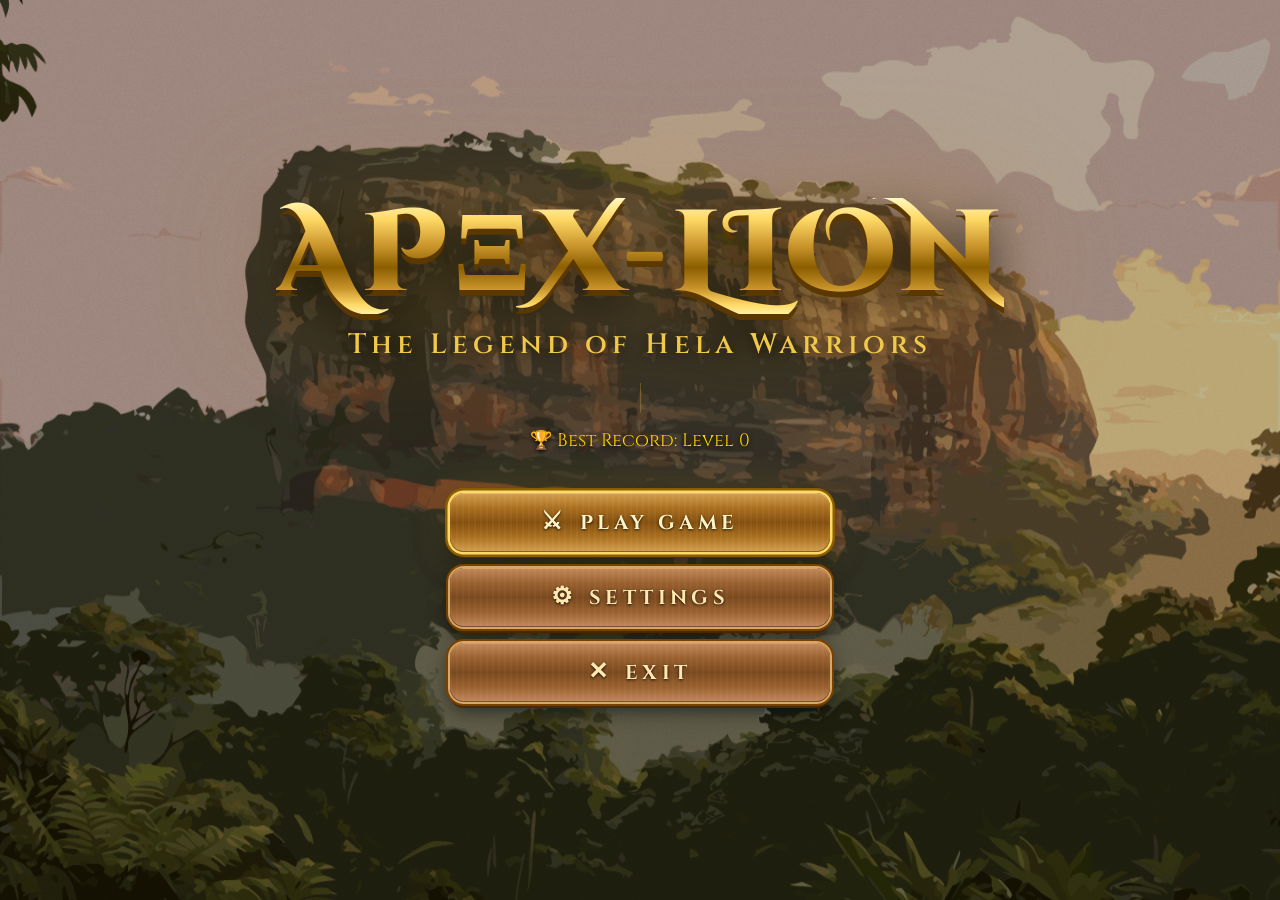
==== commit bcefdbef: "update css file" ====
--- a/index.html
+++ b/index.html
@@ -1,6 +1,7 @@
 <!DOCTYPE html>
 <html lang="en">
 <head>
+
     <meta charset="UTF-8">
     <meta name="viewport" content="width=device-width, initial-scale=1.0, maximum-scale=1.0, user-scalable=no">
     <title>APEX-LION – The Legend of Hela Warriors</title>
@@ -11,191 +12,7 @@
     
     <!-- Game CSS -->
     <link rel="stylesheet" href="style.css?v=6">
-
-    <!-- Landing Page CSS -->
-    <style>
-      *, *::before, *::after { margin: 0; padding: 0; box-sizing: border-box; }
-    
-      :root {
-        --gold-bright:   #FFD966;
-        --gold-mid:      #C8932A;
-        --gold-dark:     #7A4F00;
-        --gold-shine:    #FFF5B0;
-        --wood-light:    #C4895A;
-        --wood-mid:      #8B5E3C;
-        --wood-dark:     #5C3A1E;
-        --wood-border:   #D4A76A;
-        --text-gold:     #F0C84A;
-        --btn-glow:      rgba(255, 200, 60, 0.55);
-      }
-    
-      html, body {
-        width: 100%; height: 100%;
-        overflow: hidden;
-      }
-      
-      /* --- LANDING PAGE WRAPPER --- */
-      #landing-wrapper {
-        position: fixed;
-        top: 0; left: 0;
-        width: 100vw; height: 100vh;
-        z-index: 999999; /* ගේම් එකට වඩා ගොඩක් උඩින් තියෙන්නේ */
-        background: #1E1A10;
-        transition: opacity 0.5s ease; /* ලස්සනට fade වෙලා යන්න */
-        font-family: 'Cinzel', serif;
-      }
-    
-      /* ── BACKGROUND SCENE ── */
-      .scene {
-        position: absolute; inset: 0;
-        background-image: url('Assets/landingpagebg.svg'); 
-        background-size: cover;
-        background-position: center;
-        background-repeat: no-repeat;
-        z-index: 1;
-      }
-    
-      /* ── CANVAS OVERLAY (painted texture) ── */
-      canvas#grain {
-        position: absolute; inset: 0;
-        width: 100%; height: 100%;
-        pointer-events: none;
-        opacity: .18;
-        mix-blend-mode: overlay;
-        z-index: 2;
-      }
-    
-      /* ── MAIN UI ── */
-      .ui {
-        position: relative; z-index: 10;
-        display: flex;
-        flex-direction: column;
-        align-items: center;
-        justify-content: center;
-        height: 100vh;
-        gap: 0;
-        padding: 0 20px;
-      }
-    
-      /* ── TITLE ── */
-      .title-wrap {
-        margin-bottom: 6px;
-        animation: titleDrop .9s cubic-bezier(.22,1,.36,1) both;
-      }
-      @keyframes titleDrop {
-        from { opacity: 0; transform: translateY(-40px) scale(.92); }
-        to   { opacity: 1; transform: translateY(0)    scale(1); }
-      }
-    
-      .game-title {
-        font-family: 'Cinzel Decorative', serif;
-        font-weight: 900;
-        font-size: clamp(52px, 9vw, 130px);
-        letter-spacing: .04em;
-        line-height: 1;
-    
-        background: linear-gradient(180deg, #FFF8C0 0%, #FFD966 18%, #C8932A 42%, #8B5E00 60%, #C8932A 78%, #FFD966 92%, #FFF0A0 100%);
-        -webkit-background-clip: text;
-        -webkit-text-fill-color: transparent;
-        background-clip: text;
-    
-        filter: drop-shadow(0 6px 0px #5A3800) drop-shadow(0 12px 24px rgba(0,0,0,.7)) drop-shadow(0 0 60px rgba(200,140,0,.4));
-        text-shadow: none;
-      }
-    
-      .game-title span { position: relative; }
-    
-      .subtitle {
-        font-family: 'Cinzel', serif;
-        font-weight: 600;
-        font-size: clamp(14px, 2.2vw, 28px);
-        letter-spacing: .18em;
-        text-transform: none;
-        color: var(--text-gold);
-        text-align: center;
-        margin-top: 6px;
-        filter: drop-shadow(0 2px 8px rgba(0,0,0,.8));
-        animation: fadeUp .8s .3s both;
-      }
-      @keyframes fadeUp {
-        from { opacity: 0; transform: translateY(14px); }
-        to   { opacity: 1; transform: translateY(0); }
-      }
-    
-      /* ── BUTTONS ── */
-      .btn-group {
-        display: flex;
-        flex-direction: column;
-        align-items: center;
-        gap: 16px;
-        margin-top: 40px;
-      }
-    
-      .btn {
-        position: relative;
-        display: flex;
-        align-items: center;
-        justify-content: center;
-        gap: 12px;
-        width: clamp(240px, 34vw, 380px);
-        padding: 16px 36px;
-        border: none;
-        border-radius: 14px;
-        cursor: pointer;
-        overflow: visible;
-        font-family: 'Cinzel', serif;
-        font-weight: 700;
-        font-size: clamp(14px, 2vw, 20px);
-        letter-spacing: .22em;
-        color: #FFE9B0;
-        text-shadow: 0 1px 3px rgba(0,0,0,.8);
-        transition: transform .15s, filter .15s;
-        animation: fadeUp .7s both;
-        outline: none;
-    
-        background: repeating-linear-gradient(90deg, rgba(255,255,255,.03) 0px, rgba(255,255,255,.03) 2px, transparent 2px, transparent 6px), linear-gradient(180deg, #C4895A 0%, #9B6130 25%, #7A4A1F 50%, #9B6130 75%, #C4895A 100%);
-        box-shadow: 0 0 0 2px #D4A76A, 0 0 0 4px #7A4000, 0 6px 0 #4A2800, 0 8px 20px rgba(0,0,0,.6), inset 0 1px 0 rgba(255,220,130,.3), inset 0 -1px 0 rgba(0,0,0,.4);
-      }
-    
-      .btn-primary {
-        background: repeating-linear-gradient(90deg, rgba(255,255,255,.04) 0px, rgba(255,255,255,.04) 2px, transparent 2px, transparent 6px), linear-gradient(180deg, #D4A050 0%, #AA7020 25%, #855010 50%, #AA7020 75%, #D4A050 100%);
-        box-shadow: 0 0 0 2.5px #FFD966, 0 0 0 5px #8B5E00, 0 6px 0 #4A3000, 0 8px 30px rgba(0,0,0,.65), 0 0 40px rgba(255,200,60,.25), inset 0 1px 0 rgba(255,240,150,.4), inset 0 -1px 0 rgba(0,0,0,.4);
-        color: #FFF5C8;
-        animation-delay: .45s;
-      }
-      .btn:nth-child(2) { animation-delay: .55s; }
-      .btn:nth-child(3) { animation-delay: .65s; }
-    
-      .btn:hover {
-        transform: translateY(-3px) scale(1.03);
-        filter: brightness(1.15) drop-shadow(0 6px 24px var(--btn-glow));
-      }
-      .btn:active {
-        transform: translateY(2px) scale(.98);
-        filter: brightness(.92);
-      }
-    
-      .btn-icon { font-size: 1.2em; line-height: 1; flex-shrink: 0; }
-    
-      /* ── DECORATIVE DIVIDER ── */
-      .divider {
-        width: clamp(160px, 22vw, 280px); height: 2px; margin: 20px 0 0;
-        background: linear-gradient(90deg, transparent, var(--gold-mid), transparent); opacity: .6; animation: fadeUp .6s .2s both;
-      }
-      
-      @media screen and (max-width: 768px) {
-        .game-title { font-size: clamp(35px, 10vw, 50px); letter-spacing: 0.02em; }
-        .subtitle { font-size: clamp(12px, 3.5vw, 16px); letter-spacing: 0.1em; margin-top: 10px; }
-        .divider { margin: 15px 0 0; width: 80vw; }
-        .btn-group { margin-top: 25px; gap: 12px; }
-        .btn { width: 85vw; max-width: 280px; padding: 12px 20px; font-size: 14px; letter-spacing: 0.15em; }
-      }
-    
-      @media screen and (max-height: 500px) and (orientation: landscape) {
-        .ui { transform: scale(0.65); transform-origin: center center; }
-        html, body { min-height: 100vh; display: flex; align-items: center; justify-content: center; }
-      }
-    </style>
+	
 </head>
 <body>
 
--- a/style.css
+++ b/style.css
@@ -1,3 +1,185 @@
+*, *::before, *::after { margin: 0; padding: 0; box-sizing: border-box; }
+    
+      :root {
+        --gold-bright:   #FFD966;
+        --gold-mid:      #C8932A;
+        --gold-dark:     #7A4F00;
+        --gold-shine:    #FFF5B0;
+        --wood-light:    #C4895A;
+        --wood-mid:      #8B5E3C;
+        --wood-dark:     #5C3A1E;
+        --wood-border:   #D4A76A;
+        --text-gold:     #F0C84A;
+        --btn-glow:      rgba(255, 200, 60, 0.55);
+      }
+    
+      html, body {
+        width: 100%; height: 100%;
+        overflow: hidden;
+      }
+      
+      /* --- LANDING PAGE WRAPPER --- */
+      #landing-wrapper {
+        position: fixed;
+        top: 0; left: 0;
+        width: 100vw; height: 100vh;
+        z-index: 999999; /* ගේම් එකට වඩා ගොඩක් උඩින් තියෙන්නේ */
+        background: #1E1A10;
+        transition: opacity 0.5s ease; /* ලස්සනට fade වෙලා යන්න */
+        font-family: 'Cinzel', serif;
+      }
+    
+      /* ── BACKGROUND SCENE ── */
+      .scene {
+        position: absolute; inset: 0;
+        background-image: url('Assets/landingpagebg.svg'); 
+        background-size: cover;
+        background-position: center;
+        background-repeat: no-repeat;
+        z-index: 1;
+      }
+    
+      /* ── CANVAS OVERLAY (painted texture) ── */
+      canvas#grain {
+        position: absolute; inset: 0;
+        width: 100%; height: 100%;
+        pointer-events: none;
+        opacity: .18;
+        mix-blend-mode: overlay;
+        z-index: 2;
+      }
+    
+      /* ── MAIN UI ── */
+      .ui {
+        position: relative; z-index: 10;
+        display: flex;
+        flex-direction: column;
+        align-items: center;
+        justify-content: center;
+        height: 100vh;
+        gap: 0;
+        padding: 0 20px;
+      }
+    
+      /* ── TITLE ── */
+      .title-wrap {
+        margin-bottom: 6px;
+        animation: titleDrop .9s cubic-bezier(.22,1,.36,1) both;
+      }
+      @keyframes titleDrop {
+        from { opacity: 0; transform: translateY(-40px) scale(.92); }
+        to   { opacity: 1; transform: translateY(0)    scale(1); }
+      }
+    
+      .game-title {
+        font-family: 'Cinzel Decorative', serif;
+        font-weight: 900;
+        font-size: clamp(52px, 9vw, 130px);
+        letter-spacing: .04em;
+        line-height: 1;
+    
+        background: linear-gradient(180deg, #FFF8C0 0%, #FFD966 18%, #C8932A 42%, #8B5E00 60%, #C8932A 78%, #FFD966 92%, #FFF0A0 100%);
+        -webkit-background-clip: text;
+        -webkit-text-fill-color: transparent;
+        background-clip: text;
+    
+        filter: drop-shadow(0 6px 0px #5A3800) drop-shadow(0 12px 24px rgba(0,0,0,.7)) drop-shadow(0 0 60px rgba(200,140,0,.4));
+        text-shadow: none;
+      }
+    
+      .game-title span { position: relative; }
+    
+      .subtitle {
+        font-family: 'Cinzel', serif;
+        font-weight: 600;
+        font-size: clamp(14px, 2.2vw, 28px);
+        letter-spacing: .18em;
+        text-transform: none;
+        color: var(--text-gold);
+        text-align: center;
+        margin-top: 6px;
+        filter: drop-shadow(0 2px 8px rgba(0,0,0,.8));
+        animation: fadeUp .8s .3s both;
+      }
+      @keyframes fadeUp {
+        from { opacity: 0; transform: translateY(14px); }
+        to   { opacity: 1; transform: translateY(0); }
+      }
+    
+      /* ── BUTTONS ── */
+      .btn-group {
+        display: flex;
+        flex-direction: column;
+        align-items: center;
+        gap: 16px;
+        margin-top: 40px;
+      }
+    
+      .btn {
+        position: relative;
+        display: flex;
+        align-items: center;
+        justify-content: center;
+        gap: 12px;
+        width: clamp(240px, 34vw, 380px);
+        padding: 16px 36px;
+        border: none;
+        border-radius: 14px;
+        cursor: pointer;
+        overflow: visible;
+        font-family: 'Cinzel', serif;
+        font-weight: 700;
+        font-size: clamp(14px, 2vw, 20px);
+        letter-spacing: .22em;
+        color: #FFE9B0;
+        text-shadow: 0 1px 3px rgba(0,0,0,.8);
+        transition: transform .15s, filter .15s;
+        animation: fadeUp .7s both;
+        outline: none;
+    
+        background: repeating-linear-gradient(90deg, rgba(255,255,255,.03) 0px, rgba(255,255,255,.03) 2px, transparent 2px, transparent 6px), linear-gradient(180deg, #C4895A 0%, #9B6130 25%, #7A4A1F 50%, #9B6130 75%, #C4895A 100%);
+        box-shadow: 0 0 0 2px #D4A76A, 0 0 0 4px #7A4000, 0 6px 0 #4A2800, 0 8px 20px rgba(0,0,0,.6), inset 0 1px 0 rgba(255,220,130,.3), inset 0 -1px 0 rgba(0,0,0,.4);
+      }
+    
+      .btn-primary {
+        background: repeating-linear-gradient(90deg, rgba(255,255,255,.04) 0px, rgba(255,255,255,.04) 2px, transparent 2px, transparent 6px), linear-gradient(180deg, #D4A050 0%, #AA7020 25%, #855010 50%, #AA7020 75%, #D4A050 100%);
+        box-shadow: 0 0 0 2.5px #FFD966, 0 0 0 5px #8B5E00, 0 6px 0 #4A3000, 0 8px 30px rgba(0,0,0,.65), 0 0 40px rgba(255,200,60,.25), inset 0 1px 0 rgba(255,240,150,.4), inset 0 -1px 0 rgba(0,0,0,.4);
+        color: #FFF5C8;
+        animation-delay: .45s;
+      }
+      .btn:nth-child(2) { animation-delay: .55s; }
+      .btn:nth-child(3) { animation-delay: .65s; }
+    
+      .btn:hover {
+        transform: translateY(-3px) scale(1.03);
+        filter: brightness(1.15) drop-shadow(0 6px 24px var(--btn-glow));
+      }
+      .btn:active {
+        transform: translateY(2px) scale(.98);
+        filter: brightness(.92);
+      }
+    
+      .btn-icon { font-size: 1.2em; line-height: 1; flex-shrink: 0; }
+    
+      /* ── DECORATIVE DIVIDER ── */
+      .divider {
+        width: clamp(160px, 22vw, 280px); height: 2px; margin: 20px 0 0;
+        background: linear-gradient(90deg, transparent, var(--gold-mid), transparent); opacity: .6; animation: fadeUp .6s .2s both;
+      }
+      
+      @media screen and (max-width: 768px) {
+        .game-title { font-size: clamp(35px, 10vw, 50px); letter-spacing: 0.02em; }
+        .subtitle { font-size: clamp(12px, 3.5vw, 16px); letter-spacing: 0.1em; margin-top: 10px; }
+        .divider { margin: 15px 0 0; width: 80vw; }
+        .btn-group { margin-top: 25px; gap: 12px; }
+        .btn { width: 85vw; max-width: 280px; padding: 12px 20px; font-size: 14px; letter-spacing: 0.15em; }
+      }
+    
+      @media screen and (max-height: 500px) and (orientation: landscape) {
+        .ui { transform: scale(0.65); transform-origin: center center; }
+        html, body { min-height: 100vh; display: flex; align-items: center; justify-content: center; }
+      }
+
 * {
     margin: 0;
     padding: 0;
@@ -172,14 +354,52 @@
     #level-status-container { transform: translateX(-50%) scale(0.6) !important; top: 10px !important; }
 }
 
-/* Very Narrow Landscape Phones */
+/* Very Narrow Landscape Phones & Responsive Fixes */
 @media screen and (max-height: 500px) and (orientation: landscape) {
-    #bottom-dock-wrapper { transform: translateX(-50%) scale(0.65); }
+    /* Main Containers */
+    #top-left-container, #top-right-container {
+        transform: scale(0.75);
+        transform-origin: top left;
+        padding: 5px;
+    }
+
+    #top-right-container {
+        transform-origin: top right;
+    }
+
+    #bottom-dock-wrapper { 
+        transform: translateX(-50%) scale(0.7); 
+        transform-origin: bottom center; 
+        bottom: 5px; 
+    }
     #bottom-dock-wrapper.dock-hidden { bottom: -90px !important; }
-    #top-left-container { transform: scale(0.65); }
-    #top-right-container { transform: scale(0.65); }
-    #level-status-container { transform: translateX(-50%) scale(0.55) !important; top: 5px !important; }
-    #ai-guide-panel, #btn-zoom-in, #btn-zoom-out { display: none !important; }
+
+    #level-status-container { 
+        transform: translateX(-50%) scale(0.65) !important; 
+        top: 5px !important; 
+    }
+
+    /* Hide unnecessary UI for more screen space */
+    #ai-guide-panel, #btn-zoom-in, #btn-zoom-out, #pan-btn { 
+        display: none !important; 
+    }
+
+    /* Resource Panel Adjustments */
+    .premium-panel { padding: 5px 10px !important; }
+    .resource .val { font-size: 13px !important; }
+    .resource .label { font-size: 9px !important; }
+    .resource .icon { font-size: 16px !important; }
+
+    /* Building Buttons Adjustments */
+    .build-btn {
+        width: 80px !important;
+        height: 100px !important;
+        padding: 5px !important;
+        background-size: 35px !important; /* Image size inside button */
+        background-position: center top 10px !important;
+    }
+    .build-btn .btn-title { font-size: 9px !important; margin-bottom: 2px !important; }
+    .btn-cost { font-size: 10px !important; }
 }
 
 /* --- Palace Upgrade Bounce Animation --- */
@@ -191,5 +411,5 @@
 .bounce-active {
     animation: bounceUpgrade 1.2s infinite ease-in-out !important;
     border: 2px solid #FFD700 !important;
-    z-index: 10; /* Button එක අනිත් ඒවට වඩා උඩින් පේන්න */
+    z-index: 10; 
 }
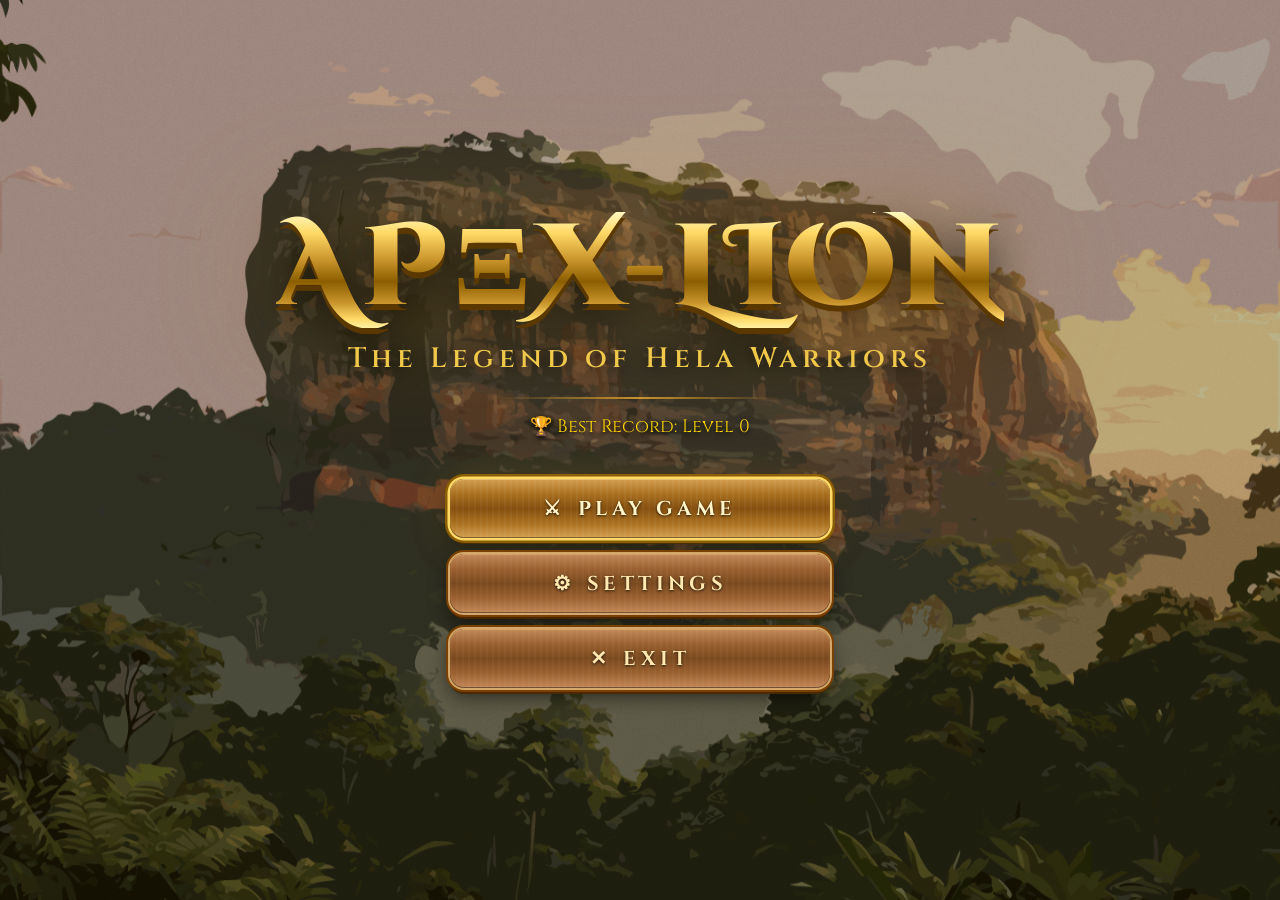
==== commit ce866da4: "HTML-CSS-JS files were created correctly" ====
--- a/index.html
+++ b/index.html
@@ -1,24 +1,20 @@
 <!DOCTYPE html>
 <html lang="en">
 <head>
-
     <meta charset="UTF-8">
     <meta name="viewport" content="width=device-width, initial-scale=1.0, maximum-scale=1.0, user-scalable=no">
     <title>APEX-LION – The Legend of Hela Warriors</title>
     <link rel="icon" type="image/svg" href="Assets/logo.svg">
     
-    <!-- Fonts for both Landing Page & Game -->
+    <!-- Fonts -->
     <link href="https://fonts.googleapis.com/css2?family=MedievalSharp&family=Cinzel+Decorative:wght@700;900&family=Cinzel:wght@400;600;700&family=Poppins:wght@400;600;700&display=swap" rel="stylesheet">
     
-    <!-- Game CSS -->
-    <link rel="stylesheet" href="style.css?v=6">
-	
+    <!-- Style Sheet -->
+    <link rel="stylesheet" href="style.css">
 </head>
 <body>
 
-    <!-- ============================================== -->
-    <!-- LANDING PAGE OVERLAY (සම්පූර්ණ ගේම් එකට උඩින් පේනවා) -->
-    <!-- ============================================== -->
+    <!-- LANDING PAGE OVERLAY -->
     <div id="landing-wrapper">
         <div class="scene"></div>
         <canvas id="grain"></canvas>
@@ -29,7 +25,7 @@
             <div class="subtitle">The Legend of Hela Warriors</div>
             <div class="divider"></div>
             
-            <div id="high-score-display" style="color: #FFD700; margin-top: 15px; font-family: 'Cinzel', serif; font-size: 18px; text-shadow: 0 2px 5px black; text-align: center;">
+            <div id="high-score-display" class="high-score-display">
                 🏆 Best Record: Level <span id="best-level-text">0</span>
             </div>
             
@@ -47,13 +43,10 @@
         </div>
     </div>
 
-
-    <!-- ============================================== -->
-    <!-- GAME UI & CANVAS (මේ ටික පිටිපස්සේ ලෝඩ් වෙනවා) -->
-    <!-- ============================================== -->
+    <!-- GAME UI & CANVAS -->
     <div id="loading-screen">
         <div class="loading-box">
-            <h1 style="font-family: 'Poppins', sans-serif; color: #D4AF37; margin-bottom: 20px;">Loading Assets...</h1>
+            <h1 class="loading-title">Loading Assets...</h1>
             <div class="progress-bar-container">
                 <div id="progress-bar"></div>
             </div>
@@ -78,7 +71,7 @@
                     <span id="gold-count" class="val">1000</span>
                 </div>
             </div>
-            <div class="divider-game" style="width:2px; height:30px; background:rgba(212,175,55,0.3); margin:0 10px;"></div>
+            <div class="divider-game divider-styled"></div>
             <div class="resource">
                 <span class="icon rice-icon">🌾</span>
                 <div class="res-col">
@@ -87,9 +80,7 @@
                 </div>
             </div>
         </div>
-        <div id="pan-btn" class="premium-panel">
-            🗺️ PAN MAP TO EXPLORE
-        </div>
+        <div id="pan-btn" class="premium-panel">🗺️ PAN MAP TO EXPLORE</div>
         <div id="system-message"></div>
     </div>
 
@@ -101,121 +92,91 @@
         <button id="btn-zoom-out" class="icon-btn premium-panel">➖</button>
     </div>
 
+    <!-- Level Status Container -->
+    <div id="level-status-container" class="level-status-container">
+        <div id="level-status-text" class="level-status-text"></div>
+        <button id="btn-early-wave" class="btn-early-wave"></button>
+    </div>
+
+    <!-- Royal Advisor Panel -->
+    <div id="ai-guide-panel" class="ai-guide-panel">
+        <div class="ai-header">
+            <span class="ai-icon">👑</span><br>
+            <span class="ai-title">ROYAL ADVISOR</span>
+            <hr class="ai-divider">
+        </div>
+        <div id="ai-chat-text" class="ai-chat-text"></div>
+    </div>
+
     <canvas id="gameCanvas"></canvas>
 
     <div id="bottom-dock-wrapper">
+        <button id="panel-toggle-btn" class="panel-toggle-btn">▼</button>
         <div id="ui-bottom" class="premium-panel"></div>
     </div>
 
-    <!-- ============================================== -->
-    <!-- SCRIPTS -->
-    <!-- ============================================== -->
-    <script>
-        /* --- Landing Page Scripts (Grain Effect & Clicks) --- */
-        (function(){
-            const c = document.getElementById('grain');
-            if(!c) return;
-            const ctx = c.getContext('2d');
-            function resize(){ c.width = window.innerWidth; c.height = window.innerHeight; }
-            resize(); window.addEventListener('resize', resize);
-            let frame = 0;
-            function drawGrain(){
-                const w = c.width, h = c.height; const img = ctx.createImageData(w, h); const d = img.data;
-                for(let i = 0; i < d.length; i += 4){
-                    const v = (Math.random() * 255) | 0; d[i] = d[i+1] = d[i+2] = v; d[i+3] = 28;
-                }
-                ctx.putImageData(img, 0, 0); frame++;
-                if(frame % 3 === 0) requestAnimationFrame(drawGrain); else requestAnimationFrame(drawGrain);
-            }
-            drawGrain();
-        })();
+    <!-- Settings Modal -->
+    <div id="settings-modal" class="settings-modal">
+        <h2 class="settings-title">⚙️ Game Settings</h2>
+        
+        <div class="settings-row">
+            <label class="settings-label">Music Volume: <span id="bgm-vol-text">30%</span></label>
+            <input type="range" id="bgm-slider" min="0" max="100" value="30" class="settings-slider">
+        </div>
 
-        document.querySelectorAll('.btn').forEach(btn => {
-            btn.addEventListener('click', () => {
-                btn.style.transition = 'none'; btn.style.transform  = 'translateY(3px) scale(.97)';
-                setTimeout(() => { btn.style.transition = ''; btn.style.transform  = ''; }, 130);
-            });
-        });
+        <div class="settings-row">
+            <label class="settings-label">Effects Volume: <span id="sfx-vol-text">80%</span></label>
+            <input type="range" id="sfx-slider" min="0" max="100" value="80" class="settings-slider">
+        </div>
 
-        // --- Mobile Portrait Warning Logic ---
-        function checkPortraitWarning() {
-            let warning = document.getElementById('portrait-warning');
-            if (warning) {
-                // ෆෝන් එකක්ද සහ කෙලින් අතටද තියෙන්නේ කියලා බලනවා
-                if (window.innerHeight > window.innerWidth && /Mobi|Android/i.test(navigator.userAgent)) {
-                    warning.style.display = 'flex'; // මැසේජ් එක පෙන්නනවා
-                } else {
-                    warning.style.display = 'none'; // හරස් අතට හරවපු ගමන් මැසේජ් එක හංගනවා
-                }
-            }
-        }
+        <div class="settings-row">
+            <label class="settings-label settings-inline-label">Select Land:</label>
+            <select id="land-select" class="settings-select">
+                <option value="land1" selected>Land 1</option>
+                <option value="land2">Land 2</option>
+                <option value="land3">Land 3</option>
+            </select>
+        </div>
 
-        // ප්ලේයර් ෆෝන් එක හරවද්දි මේක ඉබේම චෙක් වෙනවා
-        window.addEventListener('resize', checkPortraitWarning);
+        <div class="settings-row">
+            <label class="settings-label settings-inline-label">Difficulty:</label>
+            <select id="difficulty-select" class="settings-select">
+                <option value="easy">Easy (Less Enemies, Less Rewards)</option>
+                <option value="normal" selected>Normal</option>
+                <option value="hard">Hard (More Enemies, More Rewards)</option>
+            </select>
+        </div>
+        
+        <div class="settings-center-row">
+            <button id="btn-force-restart" class="btn-force-restart">⚠️ RESTART GAME</button>
+        </div>
+        
+        <button id="btn-close-settings" class="btn-close-settings">Save & Close</button>
+    </div>
 
-        // 1. PLAY GAME එබුවම - Fullscreen & Auto-Rotate යන්න Try කරනවා!
-        document.getElementById('btn-play').addEventListener('click', () => {
-            let docEl = document.documentElement;
-            let requestFS = docEl.requestFullscreen || docEl.webkitRequestFullScreen || docEl.mozRequestFullScreen || docEl.msRequestFullscreen;
-            
-            // Landing පිටුව ලස්සනට හංගනවා
-            const landingWrapper = document.getElementById('landing-wrapper');
-            landingWrapper.style.opacity = '0';
-            setTimeout(() => {
-                landingWrapper.style.display = 'none';
-            }, 500); 
+    <!-- Pause Overlay -->
+    <div id="pause-overlay" class="pause-overlay">
+        <h1 class="pause-title">PAUSED</h1>
+        <button id="btn-resume-game" class="btn-resume-game">▶ RESUME</button>
+    </div>
 
-            if(requestFS) {
-                // Fullscreen එකට යනවා
-                requestFS.call(docEl).then(() => {
-                    // ගිය ගමන් ඉබේම ෆෝන් එක හරස් අතට (landscape) හරවලා lock කරන්න Try කරනවා
-                    if (screen.orientation && screen.orientation.lock) {
-                        screen.orientation.lock('landscape').catch(e => {
-                            console.log("Orientation lock failed:", e);
-                            checkPortraitWarning(); // ඉඩ දුන්නේ නැත්නම් Warning එක පෙන්නනවා
-                        });
-                    } else {
-                        checkPortraitWarning(); // Lock කරන්න බැරි බ්‍රවුසර් එකක් නම් Warning එක පෙන්නනවා
-                    }
-                }).catch(err => {
-                    console.log("FS Error", err);
-                    checkPortraitWarning(); // Fullscreen යන්න දුන්නෙත් නැත්නම් Warning එක පෙන්නනවා
-                });
-            } else {
-                checkPortraitWarning(); // Safari වගේ Fullscreen Support නැති එකක් නම් කෙලින්ම Warning එක පෙන්නනවා
-            }
-        });
+    <!-- Game Over Popup -->
+    <div id="game-over-popup" class="game-over-popup">
+        <h1 class="game-over-title">💀 GAME OVER 💀</h1>
+        <p class="game-over-desc">Your base has been destroyed!</p>
+        <p id="game-over-level-text" class="game-over-level-text"></p>
+        <button id="btn-restart-game" class="btn-restart-game">🔄 RESTART GAME</button>
+    </div>
 
-        // 2. SETTINGS එබුවම - ගේම් එකේ තියෙන Settings මෙනු එක ලෝඩ් කරනවා
-        document.getElementById('btn-open-settings').addEventListener('click', () => {
-            let docEl = document.documentElement;
-            let requestFS = docEl.requestFullscreen || docEl.webkitRequestFullScreen || docEl.mozRequestFullScreen || docEl.msRequestFullscreen;
-            if(requestFS) requestFS.call(docEl).catch(err => console.log("FS Error", err));
+    <!-- Level Cleared Popup -->
+    <div id="level-popup" class="level-popup">
+        <h2 id="level-popup-title" class="level-popup-title"></h2>
+        <p class="level-popup-desc">You have successfully defended the kingdom!</p>
+        <p id="level-popup-reward" class="level-popup-reward"></p>
+        <p class="level-popup-footer">Starting next level automatically...</p>
+    </div>
 
-            const landingWrapper = document.getElementById('landing-wrapper');
-            landingWrapper.style.opacity = '0';
-            setTimeout(() => {
-                landingWrapper.style.display = 'none';
-                
-                // Trigger the Game's setting button directly
-                let gameSettingsBtn = document.getElementById('btn-settings');
-                if (gameSettingsBtn) gameSettingsBtn.click();
-            }, 500);
-        });
-
-        // 3. EXIT
-        document.getElementById('btn-exit').addEventListener('click', () => {
-            if(confirm("Are you sure you want to exit?")) { window.close(); }
-        });
-
-        // High Score
-        window.addEventListener('DOMContentLoaded', () => {
-            let savedScore = localStorage.getItem('apexLionHighScore');
-            document.getElementById('best-level-text').innerText = savedScore ? savedScore : '0';
-        });
-    </script>
-
-    <!-- Game Engine Logic -->
-    <script src="game.js?v=6"></script>
+    <!-- Game Scripts -->
+    <script src="game.js"></script>
 </body>
 </html>
--- a/style.css
+++ b/style.css
@@ -1,225 +1,194 @@
 *, *::before, *::after { margin: 0; padding: 0; box-sizing: border-box; }
     
-      :root {
-        --gold-bright:   #FFD966;
-        --gold-mid:      #C8932A;
-        --gold-dark:     #7A4F00;
-        --gold-shine:    #FFF5B0;
-        --wood-light:    #C4895A;
-        --wood-mid:      #8B5E3C;
-        --wood-dark:     #5C3A1E;
-        --wood-border:   #D4A76A;
-        --text-gold:     #F0C84A;
-        --btn-glow:      rgba(255, 200, 60, 0.55);
-      }
-    
-      html, body {
-        width: 100%; height: 100%;
-        overflow: hidden;
-      }
-      
-      /* --- LANDING PAGE WRAPPER --- */
-      #landing-wrapper {
-        position: fixed;
-        top: 0; left: 0;
-        width: 100vw; height: 100vh;
-        z-index: 999999; /* ගේම් එකට වඩා ගොඩක් උඩින් තියෙන්නේ */
-        background: #1E1A10;
-        transition: opacity 0.5s ease; /* ලස්සනට fade වෙලා යන්න */
-        font-family: 'Cinzel', serif;
-      }
-    
-      /* ── BACKGROUND SCENE ── */
-      .scene {
-        position: absolute; inset: 0;
-        background-image: url('Assets/landingpagebg.svg'); 
-        background-size: cover;
-        background-position: center;
-        background-repeat: no-repeat;
-        z-index: 1;
-      }
-    
-      /* ── CANVAS OVERLAY (painted texture) ── */
-      canvas#grain {
-        position: absolute; inset: 0;
-        width: 100%; height: 100%;
-        pointer-events: none;
-        opacity: .18;
-        mix-blend-mode: overlay;
-        z-index: 2;
-      }
-    
-      /* ── MAIN UI ── */
-      .ui {
-        position: relative; z-index: 10;
-        display: flex;
-        flex-direction: column;
-        align-items: center;
-        justify-content: center;
-        height: 100vh;
-        gap: 0;
-        padding: 0 20px;
-      }
-    
-      /* ── TITLE ── */
-      .title-wrap {
-        margin-bottom: 6px;
-        animation: titleDrop .9s cubic-bezier(.22,1,.36,1) both;
-      }
-      @keyframes titleDrop {
-        from { opacity: 0; transform: translateY(-40px) scale(.92); }
-        to   { opacity: 1; transform: translateY(0)    scale(1); }
-      }
-    
-      .game-title {
-        font-family: 'Cinzel Decorative', serif;
-        font-weight: 900;
-        font-size: clamp(52px, 9vw, 130px);
-        letter-spacing: .04em;
-        line-height: 1;
-    
-        background: linear-gradient(180deg, #FFF8C0 0%, #FFD966 18%, #C8932A 42%, #8B5E00 60%, #C8932A 78%, #FFD966 92%, #FFF0A0 100%);
-        -webkit-background-clip: text;
-        -webkit-text-fill-color: transparent;
-        background-clip: text;
-    
-        filter: drop-shadow(0 6px 0px #5A3800) drop-shadow(0 12px 24px rgba(0,0,0,.7)) drop-shadow(0 0 60px rgba(200,140,0,.4));
-        text-shadow: none;
-      }
-    
-      .game-title span { position: relative; }
-    
-      .subtitle {
-        font-family: 'Cinzel', serif;
-        font-weight: 600;
-        font-size: clamp(14px, 2.2vw, 28px);
-        letter-spacing: .18em;
-        text-transform: none;
-        color: var(--text-gold);
-        text-align: center;
-        margin-top: 6px;
-        filter: drop-shadow(0 2px 8px rgba(0,0,0,.8));
-        animation: fadeUp .8s .3s both;
-      }
-      @keyframes fadeUp {
-        from { opacity: 0; transform: translateY(14px); }
-        to   { opacity: 1; transform: translateY(0); }
-      }
-    
-      /* ── BUTTONS ── */
-      .btn-group {
-        display: flex;
-        flex-direction: column;
-        align-items: center;
-        gap: 16px;
-        margin-top: 40px;
-      }
-    
-      .btn {
-        position: relative;
-        display: flex;
-        align-items: center;
-        justify-content: center;
-        gap: 12px;
-        width: clamp(240px, 34vw, 380px);
-        padding: 16px 36px;
-        border: none;
-        border-radius: 14px;
-        cursor: pointer;
-        overflow: visible;
-        font-family: 'Cinzel', serif;
-        font-weight: 700;
-        font-size: clamp(14px, 2vw, 20px);
-        letter-spacing: .22em;
-        color: #FFE9B0;
-        text-shadow: 0 1px 3px rgba(0,0,0,.8);
-        transition: transform .15s, filter .15s;
-        animation: fadeUp .7s both;
-        outline: none;
-    
-        background: repeating-linear-gradient(90deg, rgba(255,255,255,.03) 0px, rgba(255,255,255,.03) 2px, transparent 2px, transparent 6px), linear-gradient(180deg, #C4895A 0%, #9B6130 25%, #7A4A1F 50%, #9B6130 75%, #C4895A 100%);
-        box-shadow: 0 0 0 2px #D4A76A, 0 0 0 4px #7A4000, 0 6px 0 #4A2800, 0 8px 20px rgba(0,0,0,.6), inset 0 1px 0 rgba(255,220,130,.3), inset 0 -1px 0 rgba(0,0,0,.4);
-      }
-    
-      .btn-primary {
-        background: repeating-linear-gradient(90deg, rgba(255,255,255,.04) 0px, rgba(255,255,255,.04) 2px, transparent 2px, transparent 6px), linear-gradient(180deg, #D4A050 0%, #AA7020 25%, #855010 50%, #AA7020 75%, #D4A050 100%);
-        box-shadow: 0 0 0 2.5px #FFD966, 0 0 0 5px #8B5E00, 0 6px 0 #4A3000, 0 8px 30px rgba(0,0,0,.65), 0 0 40px rgba(255,200,60,.25), inset 0 1px 0 rgba(255,240,150,.4), inset 0 -1px 0 rgba(0,0,0,.4);
-        color: #FFF5C8;
-        animation-delay: .45s;
-      }
-      .btn:nth-child(2) { animation-delay: .55s; }
-      .btn:nth-child(3) { animation-delay: .65s; }
-    
-      .btn:hover {
-        transform: translateY(-3px) scale(1.03);
-        filter: brightness(1.15) drop-shadow(0 6px 24px var(--btn-glow));
-      }
-      .btn:active {
-        transform: translateY(2px) scale(.98);
-        filter: brightness(.92);
-      }
-    
-      .btn-icon { font-size: 1.2em; line-height: 1; flex-shrink: 0; }
-    
-      /* ── DECORATIVE DIVIDER ── */
-      .divider {
-        width: clamp(160px, 22vw, 280px); height: 2px; margin: 20px 0 0;
-        background: linear-gradient(90deg, transparent, var(--gold-mid), transparent); opacity: .6; animation: fadeUp .6s .2s both;
-      }
-      
-      @media screen and (max-width: 768px) {
-        .game-title { font-size: clamp(35px, 10vw, 50px); letter-spacing: 0.02em; }
-        .subtitle { font-size: clamp(12px, 3.5vw, 16px); letter-spacing: 0.1em; margin-top: 10px; }
-        .divider { margin: 15px 0 0; width: 80vw; }
-        .btn-group { margin-top: 25px; gap: 12px; }
-        .btn { width: 85vw; max-width: 280px; padding: 12px 20px; font-size: 14px; letter-spacing: 0.15em; }
-      }
-    
-      @media screen and (max-height: 500px) and (orientation: landscape) {
-        .ui { transform: scale(0.65); transform-origin: center center; }
-        html, body { min-height: 100vh; display: flex; align-items: center; justify-content: center; }
-      }
-
-* {
-    margin: 0;
-    padding: 0;
-    box-sizing: border-box;
-    user-select: none;
-    -webkit-user-select: none;
-}
-
 :root {
-    --bg-dark: #060B14;
-    --bg-panel: #0D162B;
-    --gold-primary: #D4AF37;
-    --gold-light: #F9DF9F;
-    --gold-dark: #AA7C11;
-    --text-main: #E0E6ED;
-    --font-heading: 'Poppins', sans-serif;
-    --font-body: 'Poppins', sans-serif;
-}
-
-body, html {
-    width: 100vw; height: 100vh;
-    overflow: hidden;
-    background: radial-gradient(circle at center, #1b3a5c 0%, #060B14 100%); 
-    font-family: var(--font-body);
-    touch-action: none;
-}
-
-canvas { display: block; width: 100vw; height: 100vh; position: absolute; top: 0; left: 0; z-index: 1; cursor: grab; }
-canvas:active { cursor: grabbing; }
-
-/* --- Premium Panel Style --- */
+  --gold-bright:   #FFD966;
+  --gold-mid:      #C8932A;
+  --gold-dark:     #7A4F00;
+  --gold-shine:    #FFF5B0;
+  --wood-light:    #C4895A;
+  --wood-mid:      #8B5E3C;
+  --wood-dark:     #5C3A1E;
+  --wood-border:   #D4A76A;
+  --text-gold:     #F0C84A;
+  --btn-glow:      rgba(255, 200, 60, 0.55);
+  --bg-dark:       #060B14;
+  --bg-panel:      #0D162B;
+  --gold-primary:  #D4AF37;
+  --gold-light:    #F9DF9F;
+  --text-main:     #E0E6ED;
+  --font-heading:  'Poppins', sans-serif;
+  --font-body:     'Poppins', sans-serif;
+}
+
+html, body {
+  width: 100vw; height: 100vh;
+  overflow: hidden;
+  background: radial-gradient(circle at center, #1b3a5c 0%, #060B14 100%); 
+  font-family: var(--font-body);
+  touch-action: none;
+}
+
+/* --- LANDING PAGE WRAPPER --- */
+#landing-wrapper {
+  position: fixed;
+  top: 0; left: 0;
+  width: 100vw; height: 100vh;
+  z-index: 999999;
+  background: #1E1A10;
+  transition: opacity 0.5s ease;
+  font-family: 'Cinzel', serif;
+}
+
+.scene {
+  position: absolute; inset: 0;
+  background-image: url('Assets/landingpagebg.svg'); 
+  background-size: cover;
+  background-position: center;
+  background-repeat: no-repeat;
+  z-index: 1;
+}
+
+canvas#grain {
+  position: absolute; inset: 0;
+  width: 100%; height: 100%;
+  pointer-events: none;
+  opacity: .18;
+  mix-blend-mode: overlay;
+  z-index: 2;
+}
+
+.ui {
+  position: relative; z-index: 10;
+  display: flex;
+  flex-direction: column;
+  align-items: center;
+  justify-content: center;
+  height: 100vh;
+  gap: 0;
+  padding: 0 20px;
+}
+
+.title-wrap {
+  margin-bottom: 6px;
+  animation: titleDrop .9s cubic-bezier(.22,1,.36,1) both;
+}
+
+@keyframes titleDrop {
+  from { opacity: 0; transform: translateY(-40px) scale(.92); }
+  to   { opacity: 1; transform: translateY(0)    scale(1); }
+}
+
+.game-title {
+  font-family: 'Cinzel Decorative', serif;
+  font-weight: 900;
+  font-size: clamp(52px, 9vw, 130px);
+  letter-spacing: .04em;
+  line-height: 1;
+  background: linear-gradient(180deg, #FFF8C0 0%, #FFD966 18%, #C8932A 42%, #8B5E00 60%, #C8932A 78%, #FFD966 92%, #FFF0A0 100%);
+  -webkit-background-clip: text;
+  -webkit-text-fill-color: transparent;
+  background-clip: text;
+  filter: drop-shadow(0 6px 0px #5A3800) drop-shadow(0 12px 24px rgba(0,0,0,.7)) drop-shadow(0 0 60px rgba(200,140,0,.4));
+  text-shadow: none;
+}
+
+.subtitle {
+  font-family: 'Cinzel', serif;
+  font-weight: 600;
+  font-size: clamp(14px, 2.2vw, 28px);
+  letter-spacing: .18em;
+  color: var(--text-gold);
+  text-align: center;
+  margin-top: 6px;
+  filter: drop-shadow(0 2px 8px rgba(0,0,0,.8));
+  animation: fadeUp .8s .3s both;
+}
+
+@keyframes fadeUp {
+  from { opacity: 0; transform: translateY(14px); }
+  to   { opacity: 1; transform: translateY(0); }
+}
+
+.btn-group {
+  display: flex;
+  flex-direction: column;
+  align-items: center;
+  gap: 16px;
+  margin-top: 40px;
+}
+
+.btn {
+  position: relative;
+  display: flex;
+  align-items: center;
+  justify-content: center;
+  gap: 12px;
+  width: clamp(240px, 34vw, 380px);
+  padding: 16px 36px;
+  border: none;
+  border-radius: 14px;
+  cursor: pointer;
+  font-family: 'Cinzel', serif;
+  font-weight: 700;
+  font-size: clamp(14px, 2vw, 20px);
+  letter-spacing: .22em;
+  color: #FFE9B0;
+  text-shadow: 0 1px 3px rgba(0,0,0,.8);
+  transition: transform .15s, filter .15s;
+  animation: fadeUp .7s both;
+  outline: none;
+  background: repeating-linear-gradient(90deg, rgba(255,255,255,.03) 0px, rgba(255,255,255,.03) 2px, transparent 2px, transparent 6px), linear-gradient(180deg, #C4895A 0%, #9B6130 25%, #7A4A1F 50%, #9B6130 75%, #C4895A 100%);
+  box-shadow: 0 0 0 2px #D4A76A, 0 0 0 4px #7A4000, 0 6px 0 #4A2800, 0 8px 20px rgba(0,0,0,.6), inset 0 1px 0 rgba(255,220,130,.3), inset 0 -1px 0 rgba(0,0,0,.4);
+}
+
+.btn-primary {
+  background: repeating-linear-gradient(90deg, rgba(255,255,255,.04) 0px, rgba(255,255,255,.04) 2px, transparent 2px, transparent 6px), linear-gradient(180deg, #D4A050 0%, #AA7020 25%, #855010 50%, #AA7020 75%, #D4A050 100%);
+  box-shadow: 0 0 0 2.5px #FFD966, 0 0 0 5px #8B5E00, 0 6px 0 #4A3000, 0 8px 30px rgba(0,0,0,.65), 0 0 40px rgba(255,200,60,.25), inset 0 1px 0 rgba(255,240,150,.4), inset 0 -1px 0 rgba(0,0,0,.4);
+  color: #FFF5C8;
+  animation-delay: .45s;
+}
+
+.btn:nth-child(2) { animation-delay: .55s; }
+.btn:nth-child(3) { animation-delay: .65s; }
+
+.btn:hover {
+  transform: translateY(-3px) scale(1.03);
+  filter: brightness(1.15) drop-shadow(0 6px 24px var(--btn-glow));
+}
+
+.btn:active {
+  transform: translateY(2px) scale(.98);
+  filter: brightness(.92);
+}
+
+.divider {
+  width: clamp(160px, 22vw, 280px); height: 2px; margin: 20px 0 0;
+  background: linear-gradient(90deg, transparent, var(--gold-mid), transparent); opacity: .6; animation: fadeUp .6s .2s both;
+}
+
+canvas#gameCanvas { 
+  display: block; 
+  width: 100vw; 
+  height: 100vh; 
+  position: absolute; 
+  top: 0; 
+  left: 0; 
+  z-index: 1; 
+  cursor: grab; 
+  touch-action: none; 
+  -webkit-touch-callout: none; 
+}
+
+canvas#gameCanvas:active { cursor: grabbing; }
+
 .premium-panel {
-    background: var(--bg-panel);
-    border: 1px solid var(--gold-primary);
-    border-radius: 8px;
-    box-shadow: 0 6px 20px rgba(0,0,0,0.7), inset 0 0 10px rgba(212,175,55,0.1);
-    color: var(--text-main);
-}
-
-/* --- Top Left --- */
+  background: var(--bg-panel);
+  border: 1px solid var(--gold-primary);
+  border-radius: 8px;
+  box-shadow: 0 6px 20px rgba(0,0,0,0.7), inset 0 0 10px rgba(212,175,55,0.1);
+  color: var(--text-main);
+}
+
 #top-left-container { position: absolute; top: 15px; left: 15px; z-index: 10; display: flex; flex-direction: column; gap: 10px; }
 #ui-resources { display: flex; align-items: center; padding: 8px 15px; gap: 15px; }
 .resource { display: flex; align-items: center; gap: 8px; }
@@ -227,36 +196,34 @@
 .res-col { display: flex; flex-direction: column; }
 .res-label { font-family: var(--font-heading); font-size: 10px; color: var(--gold-light); letter-spacing: 1px; }
 .res-val { font-weight: bold; font-size: 16px; }
-.divider { width: 1px; height: 30px; background: rgba(212,175,55,0.3); }
+.divider-game { width: 1px; height: 30px; background: rgba(212,175,55,0.3); }
 
 #pan-btn { padding: 8px 15px; font-family: var(--font-heading); font-size: 12px; font-weight: bold; letter-spacing: 1px; cursor: pointer; text-align: center; }
 
 #system-message {
-    background: rgba(0, 0, 0, 0.7); padding: 8px 12px; border-radius: 6px; font-size: 13px;
-    color: #00FA9A; border-left: 3px solid #00FA9A; display: none; margin-top: 5px;
+  background: rgba(0, 0, 0, 0.7); padding: 8px 12px; border-radius: 6px; font-size: 13px;
+  color: #00FA9A; border-left: 3px solid #00FA9A; display: none; margin-top: 5px;
 }
 #system-message:not(:empty) { display: block; }
 
-/* --- Top Right Controls --- */
 #top-right-container { position: absolute; top: 15px; right: 15px; z-index: 10; display: flex; flex-direction: column; gap: 10px; }
 .icon-btn { width: 40px; height: 40px; cursor: pointer; font-size: 18px; transition: all 0.2s; display: flex; align-items: center; justify-content: center; }
 .icon-btn:hover { background: #162545; border-color: var(--gold-light); transform: scale(1.05); }
 
-/* --- Bottom Build Dock --- */
 #bottom-dock-wrapper { 
-    position: absolute; 
-    bottom: 15px; 
-    left: 50%; 
-    transform: translateX(-50%); 
-    z-index: 10; 
-    display: flex; 
-    flex-direction: column; 
-    align-items: center; 
-    transition: bottom 0.4s cubic-bezier(0.4, 0, 0.2, 1); 
-    width: max-content; 
-    max-width: 95vw; 
-}
-/* Default Hidden State offset for Desktop */
+  position: absolute; 
+  bottom: 15px; 
+  left: 50%; 
+  transform: translateX(-50%); 
+  z-index: 10; 
+  display: flex; 
+  flex-direction: column; 
+  align-items: center; 
+  transition: bottom 0.4s cubic-bezier(0.4, 0, 0.2, 1); 
+  width: max-content; 
+  max-width: 95vw; 
+}
+
 #bottom-dock-wrapper.dock-hidden { bottom: -140px; }
 
 #ui-bottom { display: flex; gap: 10px; padding: 12px; overflow-x: auto; border-top: 2px solid var(--gold-primary); }
@@ -264,14 +231,15 @@
 #ui-bottom::-webkit-scrollbar-thumb { background: var(--gold-dark); border-radius: 3px; }
 
 .build-btn {
-    background: linear-gradient(180deg, #162545 0%, #0D162B 100%);
-    border: 1px solid #3A4B6B;
-    border-radius: 8px; color: var(--text-main); font-family: var(--font-body);
-    width: 100px; height: 120px; cursor: pointer; transition: all 0.2s ease;
-    display: flex; flex-direction: column; justify-content: flex-end; align-items: center;
-    padding-bottom: 10px; position: relative;
-    background-size: 50px; background-repeat: no-repeat; background-position: center top 15px;
-}
+  background: linear-gradient(180deg, #162545 0%, #0D162B 100%);
+  border: 1px solid #3A4B6B;
+  border-radius: 8px; color: var(--text-main); font-family: var(--font-body);
+  width: 100px; height: 120px; cursor: pointer; transition: all 0.2s ease;
+  display: flex; flex-direction: column; justify-content: flex-end; align-items: center;
+  padding-bottom: 10px; position: relative;
+  background-size: 50px; background-repeat: no-repeat; background-position: center top 15px;
+}
+
 .build-btn:hover { border-color: var(--gold-light); transform: translateY(-5px); box-shadow: 0 5px 15px rgba(212,175,55,0.2); }
 .build-btn.selected { border-color: var(--gold-primary); box-shadow: 0 0 15px rgba(212,175,55,0.5); }
 
@@ -283,133 +251,164 @@
 #btn-cancel { background: linear-gradient(180deg, #8b0000 0%, #4a0000 100%); border-color: #ff6347; }
 .hidden { display: none !important; }
 
-/* Mobile Warning */
 #portrait-warning { display: none; position: fixed; top: 0; left: 0; width: 100vw; height: 100vh; background: var(--bg-dark); z-index: 99999; justify-content: center; align-items: center; text-align: center; color: var(--gold-light); font-family: var(--font-heading); }
 .warning-box { border: 2px solid var(--gold-primary); padding: 30px; border-radius: 12px; background: var(--bg-panel); }
 .rotate-icon { font-size: 60px; animation: rotatePhone 2s infinite ease-in-out; }
+
 @keyframes rotatePhone { 0% { transform: rotate(0deg); } 50% { transform: rotate(-90deg); } 100% { transform: rotate(0deg); } }
+
+#loading-screen {
+  position: fixed;
+  top: 0; left: 0;
+  width: 100vw; height: 100vh;
+  background: var(--bg-dark);
+  z-index: 999999; 
+  display: flex;
+  justify-content: center;
+  align-items: center;
+  flex-direction: column;
+}
+
+.loading-box { text-align: center; }
+.progress-bar-container {
+  width: 300px;
+  height: 25px;
+  background: var(--bg-panel);
+  border: 2px solid var(--gold-primary);
+  border-radius: 15px;
+  margin: 0 auto 15px auto;
+  overflow: hidden;
+  box-shadow: inset 0 0 10px rgba(0,0,0,0.8);
+}
+
+#progress-bar {
+  width: 0%;
+  height: 100%;
+  background: linear-gradient(90deg, #AA7C11, #FFD700);
+  transition: width 0.1s ease;
+}
+
+#loading-text {
+  color: var(--text-main);
+  font-family: var(--font-body);
+  font-size: 20px;
+  font-weight: bold;
+  text-shadow: 0 2px 4px #000;
+}
+
+/* =======================================================
+   NEWLY EXTRACTED CLASSES (From JS & HTML Inline Styles)
+   ======================================================= */
+.high-score-display { color: #FFD700; margin-top: 15px; font-family: 'Cinzel', serif; font-size: 18px; text-shadow: 0 2px 5px black; text-align: center; }
+.loading-title { font-family: 'Poppins', sans-serif; color: #D4AF37; margin-bottom: 20px; }
+.divider-styled { width:2px; height:30px; background:rgba(212,175,55,0.3); margin:0 10px; }
+
+/* Level Status Container */
+.level-status-container { position:absolute; top:25px; left:50%; transform:translateX(-50%); display:flex; flex-direction:row; align-items:center; justify-content:center; gap:20px; z-index:20; pointer-events:none; width:max-content; white-space:nowrap; }
+.level-status-text { pointer-events:auto; display:flex; align-items:center; gap:15px; }
+.btn-early-wave { background: linear-gradient(180deg, #F9DF9F 0%, #D4AF37 50%, #AA7C11 100%); border: 1px solid #5a3a00; color: #fff; padding: 10px 24px; border-radius: 8px; font-family: var(--font-heading); font-weight: bold; font-size: 16px; cursor: pointer; box-shadow: 0 4px 15px rgba(0,0,0,0.6), inset 0 0 10px rgba(255,255,255,0.4); text-align: center; pointer-events: auto; touch-action: manipulation; text-shadow: 1px 1px 2px rgba(0,0,0,0.8); display: none; }
+
+/* Royal Advisor Panel */
+.ai-guide-panel { position:absolute; top:200px; left:15px; width:280px; background:var(--bg-panel); border:1px solid var(--gold-primary); border-radius:8px; padding:20px; color:var(--text-main); font-family:var(--font-body); z-index:20; box-shadow:0 8px 25px rgba(0,0,0,0.8), inset 0 0 15px rgba(212,175,55,0.1); pointer-events:none; transition: opacity 0.5s ease; opacity: 0; }
+.ai-header { text-align:center; width:100%; }
+.ai-icon { font-size:24px; }
+.ai-title { font-family:var(--font-heading); font-weight:700; color:var(--gold-primary); letter-spacing:1px; font-size:16px; }
+.ai-divider { border:0; height:1px; background: linear-gradient(to right, transparent, var(--gold-primary), transparent); margin:12px 0; }
+.ai-chat-text { font-size:13px; line-height:1.6; font-weight:400; min-height:60px; }
+.advisor-goodluck { color:var(--gold-primary); font-family:var(--font-heading); font-weight:700; }
+
+/* Panel Toggle Button */
+.panel-toggle-btn { position:absolute; top:-25px; left:50%; transform:translateX(-50%); background:var(--bg-panel); border:1px solid var(--gold-primary); border-bottom:none; color:var(--gold-primary); font-size:12px; padding:4px 35px; border-radius:10px 10px 0 0; cursor:pointer; z-index:15; box-shadow:0 -4px 10px rgba(0,0,0,0.5); pointer-events:auto; touch-action:manipulation; }
+
+/* Settings Modal */
+.settings-modal { display:none; position:absolute; top:50%; left:50%; transform:translate(-50%, -50%); background:var(--bg-panel); border:1px solid var(--gold-primary); border-radius:15px; padding:30px; text-align:center; z-index:10001; color:white; box-shadow:0 10px 30px rgba(0,0,0,0.9); min-width: 320px; }
+.settings-title { font-family:var(--font-heading); color:var(--gold-primary); margin-bottom:20px; font-size:24px; }
+.settings-row { margin-bottom: 15px; text-align: left; }
+.settings-label { font-size: 16px; font-family:var(--font-body); color: var(--gold-light); }
+.settings-slider { width: 100%; cursor: pointer; margin-top: 5px; accent-color: var(--gold-primary); }
+.settings-inline-label { margin-right: 10px; }
+.settings-select { padding: 6px 10px; font-size: 14px; background: #162545; color: white; border: 1px solid var(--gold-primary); border-radius: 5px; outline: none; cursor: pointer; }
+.settings-center-row { margin-bottom: 25px; text-align: center; }
+.btn-force-restart { background: linear-gradient(180deg, #8B0000 0%, #500000 100%); border: 1px solid #FF6347; color: #fff; padding: 8px 20px; border-radius: 6px; font-family: var(--font-heading); font-weight: bold; font-size: 14px; cursor: pointer; box-shadow: 0 4px 10px rgba(0,0,0,0.6); }
+.btn-close-settings { background: linear-gradient(180deg, #F9DF9F 0%, #D4AF37 50%, #AA7C11 100%); border: 1px solid #5a3a00; color: #000; padding: 10px 30px; border-radius: 8px; font-family: var(--font-heading); font-weight: bold; font-size: 16px; cursor: pointer; box-shadow: 0 4px 15px rgba(0,0,0,0.6); }
+
+/* Pause Overlay */
+.pause-overlay { display:none; position:absolute; top:0; left:0; width:100vw; height:100vh; background:rgba(6, 11, 20, 0.85); z-index:10000; justify-content:center; align-items:center; flex-direction:column; backdrop-filter: blur(5px); }
+.pause-title { font-family:var(--font-heading); color:var(--gold-primary); font-size:60px; text-shadow: 0 4px 15px rgba(0,0,0,1); margin-bottom: 40px; text-align:center; }
+.btn-resume-game { background: linear-gradient(180deg, #F9DF9F 0%, #D4AF37 50%, #AA7C11 100%); border: 2px solid #5a3a00; color: #fff; padding: 15px 50px; border-radius: 12px; font-family: var(--font-heading); font-weight: bold; font-size: 26px; cursor: pointer; box-shadow: 0 8px 25px rgba(0,0,0,0.8), inset 0 0 15px rgba(255,255,255,0.4); text-shadow: 1px 1px 3px rgba(0,0,0,0.9); transition: transform 0.2s; }
+
+/* Game Over Popup */
+.game-over-popup { display:none; position:absolute; top:50%; left:50%; transform:translate(-50%, -50%); background:rgba(20, 5, 5, 0.95); border:2px solid #FF0000; border-radius:15px; padding:40px; text-align:center; z-index:10005; color:white; box-shadow:0 10px 50px rgba(255,0,0,0.6); }
+.game-over-title { font-family:var(--font-heading); color:#FF4500; margin:0 0 15px 0; font-size:40px; text-shadow: 2px 2px 5px black; }
+.game-over-desc { margin:10px 0; font-size:20px; font-family:var(--font-body); }
+.game-over-level-text { margin:5px 0 25px 0; font-size:18px; color:#aaa; }
+.btn-restart-game { background: linear-gradient(180deg, #8B0000 0%, #500000 100%); border: 1px solid #FF6347; color: #fff; padding: 12px 35px; border-radius: 8px; font-family: var(--font-heading); font-weight: bold; font-size: 18px; cursor: pointer; box-shadow: 0 4px 15px rgba(0,0,0,0.6); transition: 0.2s; }
+
+/* Level Cleared Popup */
+.level-popup { display:none; position:absolute; top:50%; left:50%; transform:translate(-50%, -50%); background:var(--bg-panel); border:1px solid var(--gold-primary); border-radius:15px; padding:30px; text-align:center; z-index:9999; color:white; box-shadow:0 10px 30px rgba(0,0,0,0.9); pointer-events:none; }
+.level-popup-title { font-family:var(--font-heading); color:var(--gold-primary); margin:0 0 10px 0; font-size:28px; }
+.level-popup-desc { margin:5px 0; font-size:18px; }
+.level-popup-reward { margin:15px 0; font-size:20px; font-weight:bold; }
+.level-popup-footer { margin:0; font-size:14px; color:#aaa; }
+
+/* Status Dynamic Texts */
+.status-lvl-build { font-family:var(--font-heading); font-size:22px; color:var(--gold-primary); text-shadow: 0 2px 4px rgba(0,0,0,0.8); }
+.status-desc-build { font-family:var(--font-body); font-size:16px; color:var(--text-main); text-shadow: 0 1px 3px rgba(0,0,0,0.8); }
+.status-lvl-combat { font-family:var(--font-heading); font-size:22px; color:#FF6347; text-shadow: 0 2px 4px rgba(0,0,0,0.8); }
+.status-desc-combat { font-family:var(--font-body); font-size:16px; color:var(--text-main); text-shadow: 0 1px 3px rgba(0,0,0,0.8); }
+.go-best-record { color: #FFD700; font-weight: bold; font-size: 22px; }
+.go-new-high { color: #00FA9A; font-size: 16px; font-weight: bold; display: block; margin-top: 10px; }
+
+/* Mobile Responive Details */
+@media screen and (max-width: 1024px) {
+  #bottom-dock-wrapper { transform: translateX(-50%) scale(0.8); transform-origin: bottom center; }
+  #bottom-dock-wrapper.dock-hidden { bottom: -110px !important; }
+  #top-left-container { transform: scale(0.8); transform-origin: top left; }
+  #top-right-container { transform: scale(0.8); transform-origin: top right; }
+  #level-status-container { transform: translateX(-50%) scale(0.7) !important; transform-origin: top center; top: 15px !important; }
+  #ai-guide-panel, #btn-zoom-in, #btn-zoom-out { display: none !important; }
+}
+
+@media screen and (max-width: 768px) {
+  .game-title { font-size: clamp(35px, 10vw, 50px); letter-spacing: 0.02em; }
+  .subtitle { font-size: clamp(12px, 3.5vw, 16px); letter-spacing: 0.1em; margin-top: 10px; }
+  .divider { margin: 15px 0 0; width: 80vw; }
+  .btn-group { margin-top: 25px; gap: 12px; }
+  .btn { width: 85vw; max-width: 280px; padding: 12px 20px; font-size: 14px; letter-spacing: 0.15em; }
+  #bottom-dock-wrapper { transform: translateX(-50%) scale(0.7); }
+  #bottom-dock-wrapper.dock-hidden { bottom: -100px !important; }
+  #top-left-container { transform: scale(0.7); }
+  #top-right-container { transform: scale(0.7); }
+  #level-status-container { transform: translateX(-50%) scale(0.6) !important; top: 10px !important; }
+}
+
+@media screen and (max-height: 500px) and (orientation: landscape) {
+  .ui { transform: scale(0.65); transform-origin: center center; }
+  html, body { min-height: 100vh; display: flex; align-items: center; justify-content: center; }
+  #top-left-container, #top-right-container { transform: scale(0.75); transform-origin: top left; padding: 5px; }
+  #top-right-container { transform-origin: top right; }
+  #bottom-dock-wrapper { transform: translateX(-50%) scale(0.7); transform-origin: bottom center; bottom: 5px; }
+  #bottom-dock-wrapper.dock-hidden { bottom: -90px !important; }
+  #level-status-container { transform: translateX(-50%) scale(0.65) !important; top: 5px !important; }
+  #ai-guide-panel, #btn-zoom-in, #btn-zoom-out, #pan-btn { display: none !important; }
+  .premium-panel { padding: 5px 10px !important; }
+  .resource .val { font-size: 13px !important; }
+  .resource .label { font-size: 9px !important; }
+  .resource .icon { font-size: 16px !important; }
+  .build-btn { width: 80px !important; height: 100px !important; padding: 5px !important; background-size: 35px !important; background-position: center top 10px !important; }
+  .build-btn .btn-title { font-size: 9px !important; margin-bottom: 2px !important; }
+  .btn-cost { font-size: 10px !important; }
+}
+
 @media screen and (orientation: portrait) and (max-width: 900px) { #portrait-warning { display: flex; } }
 
-/* --- Loading Screen Styles --- */
-#loading-screen {
-    position: fixed;
-    top: 0; left: 0;
-    width: 100vw; height: 100vh;
-    background: var(--bg-dark);
-    z-index: 999999; 
-    display: flex;
-    justify-content: center;
-    align-items: center;
-    flex-direction: column;
-}
-
-.loading-box {
-    text-align: center;
-}
-
-.progress-bar-container {
-    width: 300px;
-    height: 25px;
-    background: var(--bg-panel);
-    border: 2px solid var(--gold-primary);
-    border-radius: 15px;
-    margin: 0 auto 15px auto;
-    overflow: hidden;
-    box-shadow: inset 0 0 10px rgba(0,0,0,0.8);
-}
-
-#progress-bar {
-    width: 0%;
-    height: 100%;
-    background: linear-gradient(90deg, #AA7C11, #FFD700);
-    transition: width 0.1s ease;
-}
-
-#loading-text {
-    color: var(--text-main);
-    font-family: var(--font-body);
-    font-size: 20px;
-    font-weight: bold;
-    text-shadow: 0 2px 4px #000;
-}
-
-/* --- ADDED FOR MOBILE RESPONSIVENESS (Responsive scaling for all small screens) --- */
-
-/* Tablets & Small Desktops */
-@media screen and (max-width: 1024px) {
-    #bottom-dock-wrapper { transform: translateX(-50%) scale(0.8); transform-origin: bottom center; }
-    #bottom-dock-wrapper.dock-hidden { bottom: -110px !important; }
-    #top-left-container { transform: scale(0.8); transform-origin: top left; }
-    #top-right-container { transform: scale(0.8); transform-origin: top right; }
-    #level-status-container { transform: translateX(-50%) scale(0.7) !important; transform-origin: top center; top: 15px !important; }
-    #ai-guide-panel, #btn-zoom-in, #btn-zoom-out { display: none !important; }
-}
-
-/* Mobile Phones */
-@media screen and (max-width: 768px) {
-    #bottom-dock-wrapper { transform: translateX(-50%) scale(0.7); }
-    #bottom-dock-wrapper.dock-hidden { bottom: -100px !important; }
-    #top-left-container { transform: scale(0.7); }
-    #top-right-container { transform: scale(0.7); }
-    #level-status-container { transform: translateX(-50%) scale(0.6) !important; top: 10px !important; }
-}
-
-/* Very Narrow Landscape Phones & Responsive Fixes */
-@media screen and (max-height: 500px) and (orientation: landscape) {
-    /* Main Containers */
-    #top-left-container, #top-right-container {
-        transform: scale(0.75);
-        transform-origin: top left;
-        padding: 5px;
-    }
-
-    #top-right-container {
-        transform-origin: top right;
-    }
-
-    #bottom-dock-wrapper { 
-        transform: translateX(-50%) scale(0.7); 
-        transform-origin: bottom center; 
-        bottom: 5px; 
-    }
-    #bottom-dock-wrapper.dock-hidden { bottom: -90px !important; }
-
-    #level-status-container { 
-        transform: translateX(-50%) scale(0.65) !important; 
-        top: 5px !important; 
-    }
-
-    /* Hide unnecessary UI for more screen space */
-    #ai-guide-panel, #btn-zoom-in, #btn-zoom-out, #pan-btn { 
-        display: none !important; 
-    }
-
-    /* Resource Panel Adjustments */
-    .premium-panel { padding: 5px 10px !important; }
-    .resource .val { font-size: 13px !important; }
-    .resource .label { font-size: 9px !important; }
-    .resource .icon { font-size: 16px !important; }
-
-    /* Building Buttons Adjustments */
-    .build-btn {
-        width: 80px !important;
-        height: 100px !important;
-        padding: 5px !important;
-        background-size: 35px !important; /* Image size inside button */
-        background-position: center top 10px !important;
-    }
-    .build-btn .btn-title { font-size: 9px !important; margin-bottom: 2px !important; }
-    .btn-cost { font-size: 10px !important; }
-}
-
-/* --- Palace Upgrade Bounce Animation --- */
 @keyframes bounceUpgrade {
-    0%, 100% { transform: translateY(0); box-shadow: 0 4px 10px rgba(0,0,0,0.5); }
-    50% { transform: translateY(-8px); box-shadow: 0 15px 25px rgba(212, 175, 55, 0.8); }
+  0%, 100% { transform: translateY(0); box-shadow: 0 4px 10px rgba(0,0,0,0.5); }
+  50% { transform: translateY(-8px); box-shadow: 0 15px 25px rgba(212, 175, 55, 0.8); }
 }
 
 .bounce-active {
-    animation: bounceUpgrade 1.2s infinite ease-in-out !important;
-    border: 2px solid #FFD700 !important;
-    z-index: 10; 
+  animation: bounceUpgrade 1.2s infinite ease-in-out !important;
+  border: 2px solid #FFD700 !important;
+  z-index: 10; 
 }
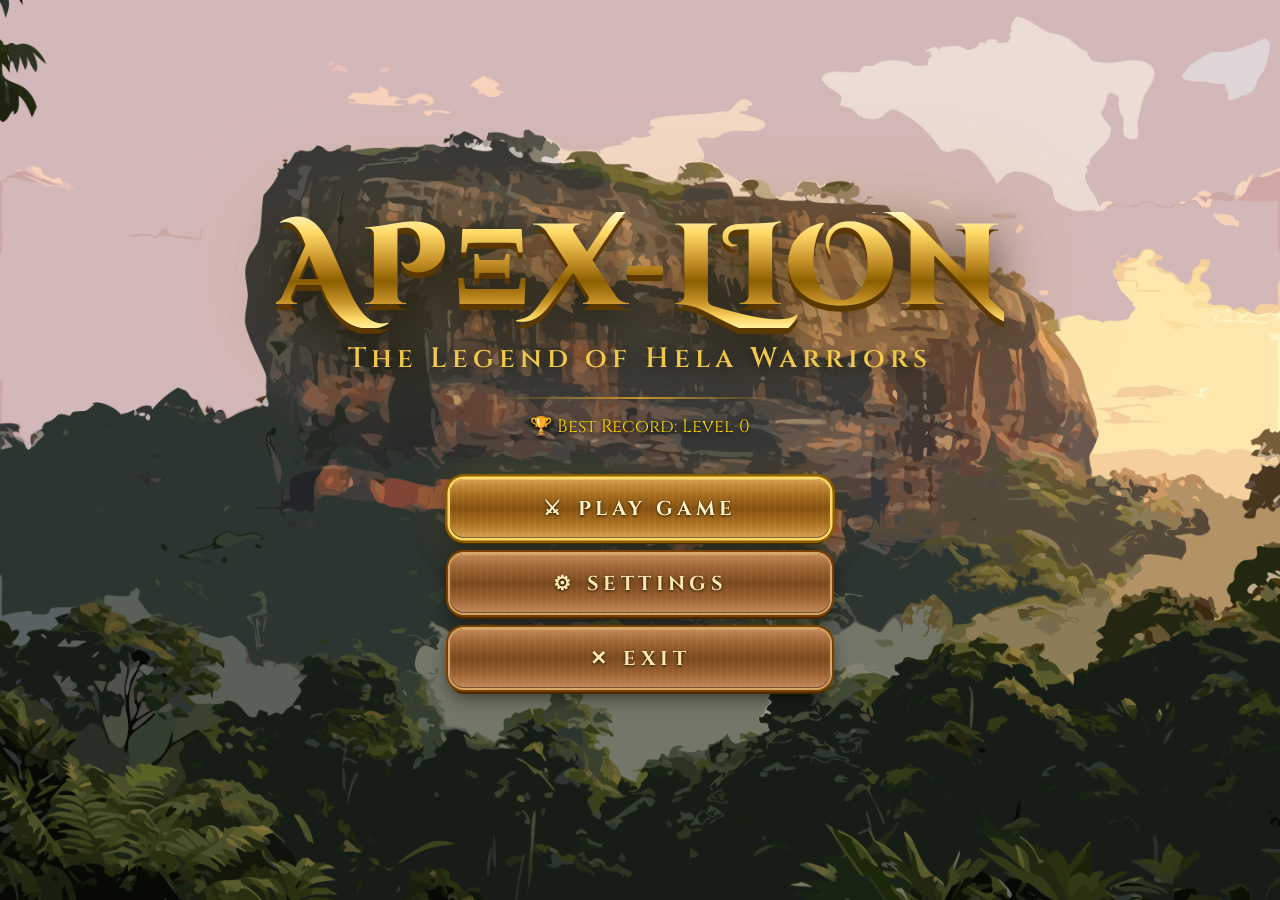
==== commit c84c8357: "Optimize assets for mobile and add drag-and-drop placement" ====
--- a/index.html
+++ b/index.html
@@ -1,182 +1,221 @@
-<!DOCTYPE html>
+<!doctype html>
 <html lang="en">
-<head>
-    <meta charset="UTF-8">
-    <meta name="viewport" content="width=device-width, initial-scale=1.0, maximum-scale=1.0, user-scalable=no">
+  <head>
+    <meta charset="UTF-8" />
+    <meta
+      name="viewport"
+      content="width=device-width, initial-scale=1.0, maximum-scale=1.0, user-scalable=no"
+    />
     <title>APEX-LION – The Legend of Hela Warriors</title>
-    <link rel="icon" type="image/svg" href="Assets/logo.svg">
-    
+    <link rel="icon" type="image/svg" href="Assets/logo.png" />
+
     <!-- Fonts -->
-    <link href="https://fonts.googleapis.com/css2?family=MedievalSharp&family=Cinzel+Decorative:wght@700;900&family=Cinzel:wght@400;600;700&family=Poppins:wght@400;600;700&display=swap" rel="stylesheet">
-    
+    <link
+      href="https://fonts.googleapis.com/css2?family=MedievalSharp&family=Cinzel+Decorative:wght@700;900&family=Cinzel:wght@400;600;700&family=Poppins:wght@400;600;700&display=swap"
+      rel="stylesheet"
+    />
+
     <!-- Style Sheet -->
-    <link rel="stylesheet" href="style.css">
-</head>
-<body>
-
+    <link rel="stylesheet" href="style.css" />
+  </head>
+  <body>
     <!-- LANDING PAGE OVERLAY -->
     <div id="landing-wrapper">
-        <div class="scene"></div>
-        <canvas id="grain"></canvas>
-        <div class="ui">
-            <div class="title-wrap">
-                <div class="game-title">APΞX-LION</div>
-            </div>
-            <div class="subtitle">The Legend of Hela Warriors</div>
-            <div class="divider"></div>
-            
-            <div id="high-score-display" class="high-score-display">
-                🏆 Best Record: Level <span id="best-level-text">0</span>
-            </div>
-            
-            <div class="btn-group">
-                <button id="btn-play" class="btn btn-primary">
-                    <span class="btn-icon">⚔</span> PLAY GAME
-                </button>
-                <button id="btn-open-settings" class="btn">
-                    <span class="btn-icon">⚙</span> SETTINGS
-                </button>
-                <button id="btn-exit" class="btn">
-                    <span class="btn-icon">✕</span> EXIT
-                </button>
-            </div>
-        </div>
+      <div class="scene"></div>
+      <canvas id="grain"></canvas>
+      <div class="ui">
+        <div class="title-wrap">
+          <div class="game-title">APΞX-LION</div>
+        </div>
+        <div class="subtitle">The Legend of Hela Warriors</div>
+        <div class="divider"></div>
+
+        <div id="high-score-display" class="high-score-display">
+          🏆 Best Record: Level <span id="best-level-text">0</span>
+        </div>
+
+        <div class="btn-group">
+          <button id="btn-play" class="btn btn-primary">
+            <span class="btn-icon">⚔</span> PLAY GAME
+          </button>
+          <button id="btn-open-settings" class="btn">
+            <span class="btn-icon">⚙</span> SETTINGS
+          </button>
+          <button id="btn-exit" class="btn">
+            <span class="btn-icon">✕</span> EXIT
+          </button>
+        </div>
+      </div>
     </div>
 
     <!-- GAME UI & CANVAS -->
     <div id="loading-screen">
-        <div class="loading-box">
-            <h1 class="loading-title">Loading Assets...</h1>
-            <div class="progress-bar-container">
-                <div id="progress-bar"></div>
-            </div>
-            <p id="loading-text">0%</p>
-        </div>
+      <div class="loading-box">
+        <h1 class="loading-title">Loading Assets...</h1>
+        <div class="progress-bar-container">
+          <div id="progress-bar"></div>
+        </div>
+        <p id="loading-text">0%</p>
+      </div>
     </div>
 
     <div id="portrait-warning">
-        <div class="warning-box">
-            <div class="rotate-icon">📱🔄</div>
-            <h2>Please Rotate Device!</h2>
-            <p>Please hold your device in Landscape mode for the best experience.</p>
-        </div>
+      <div class="warning-box">
+        <div class="rotate-icon">📱🔄</div>
+        <h2>Please Rotate Device!</h2>
+        <p>
+          Please hold your device in Landscape mode for the best experience.
+        </p>
+      </div>
     </div>
 
     <div id="top-left-container">
-        <div id="ui-resources" class="premium-panel">
-            <div class="resource">
-                <span class="icon gold-icon">🪙</span>
-                <div class="res-col">
-                    <span class="label">GOLD</span>
-                    <span id="gold-count" class="val">1000</span>
-                </div>
-            </div>
-            <div class="divider-game divider-styled"></div>
-            <div class="resource">
-                <span class="icon rice-icon">🌾</span>
-                <div class="res-col">
-                    <span class="label">RICE</span>
-                    <span id="rice-count" class="val">500</span>
-                </div>
-            </div>
-        </div>
-        <div id="pan-btn" class="premium-panel">🗺️ PAN MAP TO EXPLORE</div>
-        <div id="system-message"></div>
+      <div id="ui-resources" class="premium-panel">
+        <div class="resource">
+          <span class="icon gold-icon">🪙</span>
+          <div class="res-col">
+            <span class="label">GOLD</span>
+            <span id="gold-count" class="val">1000</span>
+          </div>
+        </div>
+        <div class="divider-game divider-styled"></div>
+        <div class="resource">
+          <span class="icon rice-icon">🌾</span>
+          <div class="res-col">
+            <span class="label">RICE</span>
+            <span id="rice-count" class="val">500</span>
+          </div>
+        </div>
+      </div>
+      <div id="pan-btn" class="premium-panel">🗺️ PAN MAP TO EXPLORE</div>
+      <div id="system-message"></div>
     </div>
 
     <div id="top-right-container">
-        <button id="btn-settings" class="icon-btn premium-panel">⚙️</button>
-        <button id="btn-pause" class="icon-btn premium-panel">⏸️</button>
-        <button id="btn-fullscreen" class="icon-btn premium-panel" title="Fullscreen">🔲</button>
-        <button id="btn-zoom-in" class="icon-btn premium-panel">➕</button>
-        <button id="btn-zoom-out" class="icon-btn premium-panel">➖</button>
+      <button id="btn-settings" class="icon-btn premium-panel">⚙️</button>
+      <button id="btn-pause" class="icon-btn premium-panel">⏸️</button>
+      <button
+        id="btn-fullscreen"
+        class="icon-btn premium-panel"
+        title="Fullscreen"
+      >
+        🔲
+      </button>
+      <button id="btn-zoom-in" class="icon-btn premium-panel">➕</button>
+      <button id="btn-zoom-out" class="icon-btn premium-panel">➖</button>
     </div>
 
     <!-- Level Status Container -->
     <div id="level-status-container" class="level-status-container">
-        <div id="level-status-text" class="level-status-text"></div>
-        <button id="btn-early-wave" class="btn-early-wave"></button>
+      <div id="level-status-text" class="level-status-text"></div>
+      <button id="btn-early-wave" class="btn-early-wave"></button>
     </div>
 
     <!-- Royal Advisor Panel -->
     <div id="ai-guide-panel" class="ai-guide-panel">
-        <div class="ai-header">
-            <span class="ai-icon">👑</span><br>
-            <span class="ai-title">ROYAL ADVISOR</span>
-            <hr class="ai-divider">
-        </div>
-        <div id="ai-chat-text" class="ai-chat-text"></div>
+      <div class="ai-header">
+        <span class="ai-icon">👑</span><br />
+        <span class="ai-title">ROYAL ADVISOR</span>
+        <hr class="ai-divider" />
+      </div>
+      <div id="ai-chat-text" class="ai-chat-text"></div>
     </div>
 
     <canvas id="gameCanvas"></canvas>
 
     <div id="bottom-dock-wrapper">
-        <button id="panel-toggle-btn" class="panel-toggle-btn">▼</button>
-        <div id="ui-bottom" class="premium-panel"></div>
+      <button id="panel-toggle-btn" class="panel-toggle-btn">▼</button>
+      <div id="ui-bottom" class="premium-panel"></div>
     </div>
 
     <!-- Settings Modal -->
     <div id="settings-modal" class="settings-modal">
-        <h2 class="settings-title">⚙️ Game Settings</h2>
-        
-        <div class="settings-row">
-            <label class="settings-label">Music Volume: <span id="bgm-vol-text">30%</span></label>
-            <input type="range" id="bgm-slider" min="0" max="100" value="30" class="settings-slider">
-        </div>
-
-        <div class="settings-row">
-            <label class="settings-label">Effects Volume: <span id="sfx-vol-text">80%</span></label>
-            <input type="range" id="sfx-slider" min="0" max="100" value="80" class="settings-slider">
-        </div>
-
-        <div class="settings-row">
-            <label class="settings-label settings-inline-label">Select Land:</label>
-            <select id="land-select" class="settings-select">
-                <option value="land1" selected>Land 1</option>
-                <option value="land2">Land 2</option>
-                <option value="land3">Land 3</option>
-            </select>
-        </div>
-
-        <div class="settings-row">
-            <label class="settings-label settings-inline-label">Difficulty:</label>
-            <select id="difficulty-select" class="settings-select">
-                <option value="easy">Easy (Less Enemies, Less Rewards)</option>
-                <option value="normal" selected>Normal</option>
-                <option value="hard">Hard (More Enemies, More Rewards)</option>
-            </select>
-        </div>
-        
-        <div class="settings-center-row">
-            <button id="btn-force-restart" class="btn-force-restart">⚠️ RESTART GAME</button>
-        </div>
-        
-        <button id="btn-close-settings" class="btn-close-settings">Save & Close</button>
+      <h2 class="settings-title">⚙️ Game Settings</h2>
+
+      <div class="settings-row">
+        <label class="settings-label"
+          >Music Volume: <span id="bgm-vol-text">30%</span></label
+        >
+        <input
+          type="range"
+          id="bgm-slider"
+          min="0"
+          max="100"
+          value="30"
+          class="settings-slider"
+        />
+      </div>
+
+      <div class="settings-row">
+        <label class="settings-label"
+          >Effects Volume: <span id="sfx-vol-text">80%</span></label
+        >
+        <input
+          type="range"
+          id="sfx-slider"
+          min="0"
+          max="100"
+          value="80"
+          class="settings-slider"
+        />
+      </div>
+
+      <div class="settings-row">
+        <label class="settings-label settings-inline-label">Select Land:</label>
+        <select id="land-select" class="settings-select">
+          <option value="land1" selected>Land 1</option>
+          <option value="land2">Land 2</option>
+          <option value="land3">Land 3</option>
+        </select>
+      </div>
+
+      <div class="settings-row">
+        <label class="settings-label settings-inline-label">Difficulty:</label>
+        <select id="difficulty-select" class="settings-select">
+          <option value="easy">Easy (Less Enemies, Less Rewards)</option>
+          <option value="normal" selected>Normal</option>
+          <option value="hard">Hard (More Enemies, More Rewards)</option>
+        </select>
+      </div>
+
+      <div class="settings-center-row">
+        <button id="btn-force-restart" class="btn-force-restart">
+          ⚠️ RESTART GAME
+        </button>
+      </div>
+
+      <button id="btn-close-settings" class="btn-close-settings">
+        Save & Close
+      </button>
     </div>
 
     <!-- Pause Overlay -->
     <div id="pause-overlay" class="pause-overlay">
-        <h1 class="pause-title">PAUSED</h1>
-        <button id="btn-resume-game" class="btn-resume-game">▶ RESUME</button>
+      <h1 class="pause-title">PAUSED</h1>
+      <button id="btn-resume-game" class="btn-resume-game">▶ RESUME</button>
     </div>
 
     <!-- Game Over Popup -->
     <div id="game-over-popup" class="game-over-popup">
-        <h1 class="game-over-title">💀 GAME OVER 💀</h1>
-        <p class="game-over-desc">Your base has been destroyed!</p>
-        <p id="game-over-level-text" class="game-over-level-text"></p>
-        <button id="btn-restart-game" class="btn-restart-game">🔄 RESTART GAME</button>
+      <h1 class="game-over-title">💀 GAME OVER 💀</h1>
+      <p class="game-over-desc">Your base has been destroyed!</p>
+      <p id="game-over-level-text" class="game-over-level-text"></p>
+      <button id="btn-restart-game" class="btn-restart-game">
+        🔄 RESTART GAME
+      </button>
     </div>
 
     <!-- Level Cleared Popup -->
     <div id="level-popup" class="level-popup">
-        <h2 id="level-popup-title" class="level-popup-title"></h2>
-        <p class="level-popup-desc">You have successfully defended the kingdom!</p>
-        <p id="level-popup-reward" class="level-popup-reward"></p>
-        <p class="level-popup-footer">Starting next level automatically...</p>
+      <h2 id="level-popup-title" class="level-popup-title"></h2>
+      <p class="level-popup-desc">
+        You have successfully defended the kingdom!
+      </p>
+      <p id="level-popup-reward" class="level-popup-reward"></p>
+      <p class="level-popup-footer">Starting next level automatically...</p>
     </div>
 
     <!-- Game Scripts -->
     <script src="game.js"></script>
-</body>
-</html>+  </body>
+</html>
--- a/style.css
+++ b/style.css
@@ -1,29 +1,37 @@
-*, *::before, *::after { margin: 0; padding: 0; box-sizing: border-box; }
-    
+*,
+*::before,
+*::after {
+  margin: 0;
+  padding: 0;
+  box-sizing: border-box;
+}
+
 :root {
-  --gold-bright:   #FFD966;
-  --gold-mid:      #C8932A;
-  --gold-dark:     #7A4F00;
-  --gold-shine:    #FFF5B0;
-  --wood-light:    #C4895A;
-  --wood-mid:      #8B5E3C;
-  --wood-dark:     #5C3A1E;
-  --wood-border:   #D4A76A;
-  --text-gold:     #F0C84A;
-  --btn-glow:      rgba(255, 200, 60, 0.55);
-  --bg-dark:       #060B14;
-  --bg-panel:      #0D162B;
-  --gold-primary:  #D4AF37;
-  --gold-light:    #F9DF9F;
-  --text-main:     #E0E6ED;
-  --font-heading:  'Poppins', sans-serif;
-  --font-body:     'Poppins', sans-serif;
-}
-
-html, body {
-  width: 100vw; height: 100vh;
+  --gold-bright: #ffd966;
+  --gold-mid: #c8932a;
+  --gold-dark: #7a4f00;
+  --gold-shine: #fff5b0;
+  --wood-light: #c4895a;
+  --wood-mid: #8b5e3c;
+  --wood-dark: #5c3a1e;
+  --wood-border: #d4a76a;
+  --text-gold: #f0c84a;
+  --btn-glow: rgba(255, 200, 60, 0.55);
+  --bg-dark: #060b14;
+  --bg-panel: #0d162b;
+  --gold-primary: #d4af37;
+  --gold-light: #f9df9f;
+  --text-main: #e0e6ed;
+  --font-heading: "Poppins", sans-serif;
+  --font-body: "Poppins", sans-serif;
+}
+
+html,
+body {
+  width: 100vw;
+  height: 100vh;
   overflow: hidden;
-  background: radial-gradient(circle at center, #1b3a5c 0%, #060B14 100%); 
+  background: radial-gradient(circle at center, #1b3a5c 0%, #060b14 100%);
   font-family: var(--font-body);
   touch-action: none;
 }
@@ -31,17 +39,20 @@
 /* --- LANDING PAGE WRAPPER --- */
 #landing-wrapper {
   position: fixed;
-  top: 0; left: 0;
-  width: 100vw; height: 100vh;
+  top: 0;
+  left: 0;
+  width: 100vw;
+  height: 100vh;
   z-index: 999999;
-  background: #1E1A10;
+  background: #1e1a10;
   transition: opacity 0.5s ease;
-  font-family: 'Cinzel', serif;
+  font-family: "Cinzel", serif;
 }
 
 .scene {
-  position: absolute; inset: 0;
-  background-image: url('Assets/landingpagebg.svg'); 
+  position: absolute;
+  inset: 0;
+  background-image: url("Assets/landingpagebg.png");
   background-size: cover;
   background-position: center;
   background-repeat: no-repeat;
@@ -49,16 +60,19 @@
 }
 
 canvas#grain {
-  position: absolute; inset: 0;
-  width: 100%; height: 100%;
+  position: absolute;
+  inset: 0;
+  width: 100%;
+  height: 100%;
   pointer-events: none;
-  opacity: .18;
+  opacity: 0.18;
   mix-blend-mode: overlay;
   z-index: 2;
 }
 
 .ui {
-  position: relative; z-index: 10;
+  position: relative;
+  z-index: 10;
   display: flex;
   flex-direction: column;
   align-items: center;
@@ -70,43 +84,66 @@
 
 .title-wrap {
   margin-bottom: 6px;
-  animation: titleDrop .9s cubic-bezier(.22,1,.36,1) both;
+  animation: titleDrop 0.9s cubic-bezier(0.22, 1, 0.36, 1) both;
 }
 
 @keyframes titleDrop {
-  from { opacity: 0; transform: translateY(-40px) scale(.92); }
-  to   { opacity: 1; transform: translateY(0)    scale(1); }
+  from {
+    opacity: 0;
+    transform: translateY(-40px) scale(0.92);
+  }
+  to {
+    opacity: 1;
+    transform: translateY(0) scale(1);
+  }
 }
 
 .game-title {
-  font-family: 'Cinzel Decorative', serif;
+  font-family: "Cinzel Decorative", serif;
   font-weight: 900;
   font-size: clamp(52px, 9vw, 130px);
-  letter-spacing: .04em;
+  letter-spacing: 0.04em;
   line-height: 1;
-  background: linear-gradient(180deg, #FFF8C0 0%, #FFD966 18%, #C8932A 42%, #8B5E00 60%, #C8932A 78%, #FFD966 92%, #FFF0A0 100%);
+  background: linear-gradient(
+    180deg,
+    #fff8c0 0%,
+    #ffd966 18%,
+    #c8932a 42%,
+    #8b5e00 60%,
+    #c8932a 78%,
+    #ffd966 92%,
+    #fff0a0 100%
+  );
   -webkit-background-clip: text;
   -webkit-text-fill-color: transparent;
   background-clip: text;
-  filter: drop-shadow(0 6px 0px #5A3800) drop-shadow(0 12px 24px rgba(0,0,0,.7)) drop-shadow(0 0 60px rgba(200,140,0,.4));
+  filter: drop-shadow(0 6px 0px #5a3800)
+    drop-shadow(0 12px 24px rgba(0, 0, 0, 0.7))
+    drop-shadow(0 0 60px rgba(200, 140, 0, 0.4));
   text-shadow: none;
 }
 
 .subtitle {
-  font-family: 'Cinzel', serif;
+  font-family: "Cinzel", serif;
   font-weight: 600;
   font-size: clamp(14px, 2.2vw, 28px);
-  letter-spacing: .18em;
+  letter-spacing: 0.18em;
   color: var(--text-gold);
   text-align: center;
   margin-top: 6px;
-  filter: drop-shadow(0 2px 8px rgba(0,0,0,.8));
-  animation: fadeUp .8s .3s both;
+  filter: drop-shadow(0 2px 8px rgba(0, 0, 0, 0.8));
+  animation: fadeUp 0.8s 0.3s both;
 }
 
 @keyframes fadeUp {
-  from { opacity: 0; transform: translateY(14px); }
-  to   { opacity: 1; transform: translateY(0); }
+  from {
+    opacity: 0;
+    transform: translateY(14px);
+  }
+  to {
+    opacity: 1;
+    transform: translateY(0);
+  }
 }
 
 .btn-group {
@@ -128,28 +165,77 @@
   border: none;
   border-radius: 14px;
   cursor: pointer;
-  font-family: 'Cinzel', serif;
+  font-family: "Cinzel", serif;
   font-weight: 700;
   font-size: clamp(14px, 2vw, 20px);
-  letter-spacing: .22em;
-  color: #FFE9B0;
-  text-shadow: 0 1px 3px rgba(0,0,0,.8);
-  transition: transform .15s, filter .15s;
-  animation: fadeUp .7s both;
+  letter-spacing: 0.22em;
+  color: #ffe9b0;
+  text-shadow: 0 1px 3px rgba(0, 0, 0, 0.8);
+  transition:
+    transform 0.15s,
+    filter 0.15s;
+  animation: fadeUp 0.7s both;
   outline: none;
-  background: repeating-linear-gradient(90deg, rgba(255,255,255,.03) 0px, rgba(255,255,255,.03) 2px, transparent 2px, transparent 6px), linear-gradient(180deg, #C4895A 0%, #9B6130 25%, #7A4A1F 50%, #9B6130 75%, #C4895A 100%);
-  box-shadow: 0 0 0 2px #D4A76A, 0 0 0 4px #7A4000, 0 6px 0 #4A2800, 0 8px 20px rgba(0,0,0,.6), inset 0 1px 0 rgba(255,220,130,.3), inset 0 -1px 0 rgba(0,0,0,.4);
+  background:
+    repeating-linear-gradient(
+      90deg,
+      rgba(255, 255, 255, 0.03) 0px,
+      rgba(255, 255, 255, 0.03) 2px,
+      transparent 2px,
+      transparent 6px
+    ),
+    linear-gradient(
+      180deg,
+      #c4895a 0%,
+      #9b6130 25%,
+      #7a4a1f 50%,
+      #9b6130 75%,
+      #c4895a 100%
+    );
+  box-shadow:
+    0 0 0 2px #d4a76a,
+    0 0 0 4px #7a4000,
+    0 6px 0 #4a2800,
+    0 8px 20px rgba(0, 0, 0, 0.6),
+    inset 0 1px 0 rgba(255, 220, 130, 0.3),
+    inset 0 -1px 0 rgba(0, 0, 0, 0.4);
 }
 
 .btn-primary {
-  background: repeating-linear-gradient(90deg, rgba(255,255,255,.04) 0px, rgba(255,255,255,.04) 2px, transparent 2px, transparent 6px), linear-gradient(180deg, #D4A050 0%, #AA7020 25%, #855010 50%, #AA7020 75%, #D4A050 100%);
-  box-shadow: 0 0 0 2.5px #FFD966, 0 0 0 5px #8B5E00, 0 6px 0 #4A3000, 0 8px 30px rgba(0,0,0,.65), 0 0 40px rgba(255,200,60,.25), inset 0 1px 0 rgba(255,240,150,.4), inset 0 -1px 0 rgba(0,0,0,.4);
-  color: #FFF5C8;
-  animation-delay: .45s;
-}
-
-.btn:nth-child(2) { animation-delay: .55s; }
-.btn:nth-child(3) { animation-delay: .65s; }
+  background:
+    repeating-linear-gradient(
+      90deg,
+      rgba(255, 255, 255, 0.04) 0px,
+      rgba(255, 255, 255, 0.04) 2px,
+      transparent 2px,
+      transparent 6px
+    ),
+    linear-gradient(
+      180deg,
+      #d4a050 0%,
+      #aa7020 25%,
+      #855010 50%,
+      #aa7020 75%,
+      #d4a050 100%
+    );
+  box-shadow:
+    0 0 0 2.5px #ffd966,
+    0 0 0 5px #8b5e00,
+    0 6px 0 #4a3000,
+    0 8px 30px rgba(0, 0, 0, 0.65),
+    0 0 40px rgba(255, 200, 60, 0.25),
+    inset 0 1px 0 rgba(255, 240, 150, 0.4),
+    inset 0 -1px 0 rgba(0, 0, 0, 0.4);
+  color: #fff5c8;
+  animation-delay: 0.45s;
+}
+
+.btn:nth-child(2) {
+  animation-delay: 0.55s;
+}
+.btn:nth-child(3) {
+  animation-delay: 0.65s;
+}
 
 .btn:hover {
   transform: translateY(-3px) scale(1.03);
@@ -157,119 +243,292 @@
 }
 
 .btn:active {
-  transform: translateY(2px) scale(.98);
-  filter: brightness(.92);
+  transform: translateY(2px) scale(0.98);
+  filter: brightness(0.92);
 }
 
 .divider {
-  width: clamp(160px, 22vw, 280px); height: 2px; margin: 20px 0 0;
-  background: linear-gradient(90deg, transparent, var(--gold-mid), transparent); opacity: .6; animation: fadeUp .6s .2s both;
-}
-
-canvas#gameCanvas { 
-  display: block; 
-  width: 100vw; 
-  height: 100vh; 
-  position: absolute; 
-  top: 0; 
-  left: 0; 
-  z-index: 1; 
-  cursor: grab; 
-  touch-action: none; 
-  -webkit-touch-callout: none; 
-}
-
-canvas#gameCanvas:active { cursor: grabbing; }
+  width: clamp(160px, 22vw, 280px);
+  height: 2px;
+  margin: 20px 0 0;
+  background: linear-gradient(90deg, transparent, var(--gold-mid), transparent);
+  opacity: 0.6;
+  animation: fadeUp 0.6s 0.2s both;
+}
+
+canvas#gameCanvas {
+  display: block;
+  width: 100vw;
+  height: 100vh;
+  position: absolute;
+  top: 0;
+  left: 0;
+  z-index: 1;
+  cursor: grab;
+  touch-action: none;
+  -webkit-touch-callout: none;
+}
+
+canvas#gameCanvas:active {
+  cursor: grabbing;
+}
 
 .premium-panel {
   background: var(--bg-panel);
   border: 1px solid var(--gold-primary);
   border-radius: 8px;
-  box-shadow: 0 6px 20px rgba(0,0,0,0.7), inset 0 0 10px rgba(212,175,55,0.1);
+  box-shadow:
+    0 6px 20px rgba(0, 0, 0, 0.7),
+    inset 0 0 10px rgba(212, 175, 55, 0.1);
   color: var(--text-main);
 }
 
-#top-left-container { position: absolute; top: 15px; left: 15px; z-index: 10; display: flex; flex-direction: column; gap: 10px; }
-#ui-resources { display: flex; align-items: center; padding: 8px 15px; gap: 15px; }
-.resource { display: flex; align-items: center; gap: 8px; }
-.resource .icon { font-size: 24px; text-shadow: 0 2px 4px rgba(0,0,0,0.8); }
-.res-col { display: flex; flex-direction: column; }
-.res-label { font-family: var(--font-heading); font-size: 10px; color: var(--gold-light); letter-spacing: 1px; }
-.res-val { font-weight: bold; font-size: 16px; }
-.divider-game { width: 1px; height: 30px; background: rgba(212,175,55,0.3); }
-
-#pan-btn { padding: 8px 15px; font-family: var(--font-heading); font-size: 12px; font-weight: bold; letter-spacing: 1px; cursor: pointer; text-align: center; }
+#top-left-container {
+  position: absolute;
+  top: 15px;
+  left: 15px;
+  z-index: 10;
+  display: flex;
+  flex-direction: column;
+  gap: 10px;
+}
+#ui-resources {
+  display: flex;
+  align-items: center;
+  padding: 8px 15px;
+  gap: 15px;
+}
+.resource {
+  display: flex;
+  align-items: center;
+  gap: 8px;
+}
+.resource .icon {
+  font-size: 24px;
+  text-shadow: 0 2px 4px rgba(0, 0, 0, 0.8);
+}
+.res-col {
+  display: flex;
+  flex-direction: column;
+}
+.res-label {
+  font-family: var(--font-heading);
+  font-size: 10px;
+  color: var(--gold-light);
+  letter-spacing: 1px;
+}
+.res-val {
+  font-weight: bold;
+  font-size: 16px;
+}
+.divider-game {
+  width: 1px;
+  height: 30px;
+  background: rgba(212, 175, 55, 0.3);
+}
+
+#pan-btn {
+  padding: 8px 15px;
+  font-family: var(--font-heading);
+  font-size: 12px;
+  font-weight: bold;
+  letter-spacing: 1px;
+  cursor: pointer;
+  text-align: center;
+}
 
 #system-message {
-  background: rgba(0, 0, 0, 0.7); padding: 8px 12px; border-radius: 6px; font-size: 13px;
-  color: #00FA9A; border-left: 3px solid #00FA9A; display: none; margin-top: 5px;
-}
-#system-message:not(:empty) { display: block; }
-
-#top-right-container { position: absolute; top: 15px; right: 15px; z-index: 10; display: flex; flex-direction: column; gap: 10px; }
-.icon-btn { width: 40px; height: 40px; cursor: pointer; font-size: 18px; transition: all 0.2s; display: flex; align-items: center; justify-content: center; }
-.icon-btn:hover { background: #162545; border-color: var(--gold-light); transform: scale(1.05); }
-
-#bottom-dock-wrapper { 
-  position: absolute; 
-  bottom: 15px; 
-  left: 50%; 
-  transform: translateX(-50%); 
-  z-index: 10; 
-  display: flex; 
-  flex-direction: column; 
-  align-items: center; 
-  transition: bottom 0.4s cubic-bezier(0.4, 0, 0.2, 1); 
-  width: max-content; 
-  max-width: 95vw; 
-}
-
-#bottom-dock-wrapper.dock-hidden { bottom: -140px; }
-
-#ui-bottom { display: flex; gap: 10px; padding: 12px; overflow-x: auto; border-top: 2px solid var(--gold-primary); }
-#ui-bottom::-webkit-scrollbar { height: 6px; }
-#ui-bottom::-webkit-scrollbar-thumb { background: var(--gold-dark); border-radius: 3px; }
+  background: rgba(0, 0, 0, 0.7);
+  padding: 8px 12px;
+  border-radius: 6px;
+  font-size: 13px;
+  color: #00fa9a;
+  border-left: 3px solid #00fa9a;
+  display: none;
+  margin-top: 5px;
+}
+#system-message:not(:empty) {
+  display: block;
+}
+
+#top-right-container {
+  position: absolute;
+  top: 15px;
+  right: 15px;
+  z-index: 10;
+  display: flex;
+  flex-direction: column;
+  gap: 10px;
+}
+.icon-btn {
+  width: 40px;
+  height: 40px;
+  cursor: pointer;
+  font-size: 18px;
+  transition: all 0.2s;
+  display: flex;
+  align-items: center;
+  justify-content: center;
+}
+.icon-btn:hover {
+  background: #162545;
+  border-color: var(--gold-light);
+  transform: scale(1.05);
+}
+
+#bottom-dock-wrapper {
+  position: absolute;
+  bottom: 15px;
+  left: 50%;
+  transform: translateX(-50%);
+  z-index: 10;
+  display: flex;
+  flex-direction: column;
+  align-items: center;
+  transition: bottom 0.4s cubic-bezier(0.4, 0, 0.2, 1);
+  width: max-content;
+  max-width: 95vw;
+}
+
+#bottom-dock-wrapper.dock-hidden {
+  bottom: -140px;
+}
+
+#ui-bottom {
+  display: flex;
+  gap: 10px;
+  padding: 12px;
+  overflow-x: auto;
+  border-top: 2px solid var(--gold-primary);
+}
+#ui-bottom::-webkit-scrollbar {
+  height: 6px;
+}
+#ui-bottom::-webkit-scrollbar-thumb {
+  background: var(--gold-dark);
+  border-radius: 3px;
+}
 
 .build-btn {
-  background: linear-gradient(180deg, #162545 0%, #0D162B 100%);
-  border: 1px solid #3A4B6B;
-  border-radius: 8px; color: var(--text-main); font-family: var(--font-body);
-  width: 100px; height: 120px; cursor: pointer; transition: all 0.2s ease;
-  display: flex; flex-direction: column; justify-content: flex-end; align-items: center;
-  padding-bottom: 10px; position: relative;
-  background-size: 50px; background-repeat: no-repeat; background-position: center top 15px;
-}
-
-.build-btn:hover { border-color: var(--gold-light); transform: translateY(-5px); box-shadow: 0 5px 15px rgba(212,175,55,0.2); }
-.build-btn.selected { border-color: var(--gold-primary); box-shadow: 0 0 15px rgba(212,175,55,0.5); }
-
-.btn-title { font-family: var(--font-heading); font-size: 11px; font-weight: bold; letter-spacing: 1px; margin-top: auto; margin-bottom: 5px; color: #fff; text-shadow: 0 1px 2px #000; }
-.btn-cost { font-size: 11px; color: var(--gold-light); display: flex; align-items: center; gap: 4px; font-weight: bold; }
-.btn-cost .icon { font-size: 12px; }
-
-.upgrade-btn { background: linear-gradient(180deg, #AA7C11 0%, #5a3a00 100%); border-color: var(--gold-light); }
-#btn-cancel { background: linear-gradient(180deg, #8b0000 0%, #4a0000 100%); border-color: #ff6347; }
-.hidden { display: none !important; }
-
-#portrait-warning { display: none; position: fixed; top: 0; left: 0; width: 100vw; height: 100vh; background: var(--bg-dark); z-index: 99999; justify-content: center; align-items: center; text-align: center; color: var(--gold-light); font-family: var(--font-heading); }
-.warning-box { border: 2px solid var(--gold-primary); padding: 30px; border-radius: 12px; background: var(--bg-panel); }
-.rotate-icon { font-size: 60px; animation: rotatePhone 2s infinite ease-in-out; }
-
-@keyframes rotatePhone { 0% { transform: rotate(0deg); } 50% { transform: rotate(-90deg); } 100% { transform: rotate(0deg); } }
+  background: linear-gradient(180deg, #162545 0%, #0d162b 100%);
+  border: 1px solid #3a4b6b;
+  border-radius: 8px;
+  color: var(--text-main);
+  font-family: var(--font-body);
+  width: 100px;
+  height: 120px;
+  cursor: pointer;
+  transition: all 0.2s ease;
+  display: flex;
+  flex-direction: column;
+  justify-content: flex-end;
+  align-items: center;
+  padding-bottom: 10px;
+  position: relative;
+  background-size: 50px;
+  background-repeat: no-repeat;
+  background-position: center top 15px;
+}
+
+.build-btn:hover {
+  border-color: var(--gold-light);
+  transform: translateY(-5px);
+  box-shadow: 0 5px 15px rgba(212, 175, 55, 0.2);
+}
+.build-btn.selected {
+  border-color: var(--gold-primary);
+  box-shadow: 0 0 15px rgba(212, 175, 55, 0.5);
+}
+
+.btn-title {
+  font-family: var(--font-heading);
+  font-size: 11px;
+  font-weight: bold;
+  letter-spacing: 1px;
+  margin-top: auto;
+  margin-bottom: 5px;
+  color: #fff;
+  text-shadow: 0 1px 2px #000;
+}
+.btn-cost {
+  font-size: 11px;
+  color: var(--gold-light);
+  display: flex;
+  align-items: center;
+  gap: 4px;
+  font-weight: bold;
+}
+.btn-cost .icon {
+  font-size: 12px;
+}
+
+.upgrade-btn {
+  background: linear-gradient(180deg, #aa7c11 0%, #5a3a00 100%);
+  border-color: var(--gold-light);
+}
+#btn-cancel {
+  background: linear-gradient(180deg, #8b0000 0%, #4a0000 100%);
+  border-color: #ff6347;
+}
+.hidden {
+  display: none !important;
+}
+
+#portrait-warning {
+  display: none;
+  position: fixed;
+  top: 0;
+  left: 0;
+  width: 100vw;
+  height: 100vh;
+  background: var(--bg-dark);
+  z-index: 99999;
+  justify-content: center;
+  align-items: center;
+  text-align: center;
+  color: var(--gold-light);
+  font-family: var(--font-heading);
+}
+.warning-box {
+  border: 2px solid var(--gold-primary);
+  padding: 30px;
+  border-radius: 12px;
+  background: var(--bg-panel);
+}
+.rotate-icon {
+  font-size: 60px;
+  animation: rotatePhone 2s infinite ease-in-out;
+}
+
+@keyframes rotatePhone {
+  0% {
+    transform: rotate(0deg);
+  }
+  50% {
+    transform: rotate(-90deg);
+  }
+  100% {
+    transform: rotate(0deg);
+  }
+}
 
 #loading-screen {
   position: fixed;
-  top: 0; left: 0;
-  width: 100vw; height: 100vh;
+  top: 0;
+  left: 0;
+  width: 100vw;
+  height: 100vh;
   background: var(--bg-dark);
-  z-index: 999999; 
+  z-index: 999999;
   display: flex;
   justify-content: center;
   align-items: center;
   flex-direction: column;
 }
 
-.loading-box { text-align: center; }
+.loading-box {
+  text-align: center;
+}
 .progress-bar-container {
   width: 300px;
   height: 25px;
@@ -278,13 +537,13 @@
   border-radius: 15px;
   margin: 0 auto 15px auto;
   overflow: hidden;
-  box-shadow: inset 0 0 10px rgba(0,0,0,0.8);
+  box-shadow: inset 0 0 10px rgba(0, 0, 0, 0.8);
 }
 
 #progress-bar {
   width: 0%;
   height: 100%;
-  background: linear-gradient(90deg, #AA7C11, #FFD700);
+  background: linear-gradient(90deg, #aa7c11, #ffd700);
   transition: width 0.1s ease;
 }
 
@@ -299,116 +558,547 @@
 /* =======================================================
    NEWLY EXTRACTED CLASSES (From JS & HTML Inline Styles)
    ======================================================= */
-.high-score-display { color: #FFD700; margin-top: 15px; font-family: 'Cinzel', serif; font-size: 18px; text-shadow: 0 2px 5px black; text-align: center; }
-.loading-title { font-family: 'Poppins', sans-serif; color: #D4AF37; margin-bottom: 20px; }
-.divider-styled { width:2px; height:30px; background:rgba(212,175,55,0.3); margin:0 10px; }
+.high-score-display {
+  color: #ffd700;
+  margin-top: 15px;
+  font-family: "Cinzel", serif;
+  font-size: 18px;
+  text-shadow: 0 2px 5px black;
+  text-align: center;
+}
+.loading-title {
+  font-family: "Poppins", sans-serif;
+  color: #d4af37;
+  margin-bottom: 20px;
+}
+.divider-styled {
+  width: 2px;
+  height: 30px;
+  background: rgba(212, 175, 55, 0.3);
+  margin: 0 10px;
+}
 
 /* Level Status Container */
-.level-status-container { position:absolute; top:25px; left:50%; transform:translateX(-50%); display:flex; flex-direction:row; align-items:center; justify-content:center; gap:20px; z-index:20; pointer-events:none; width:max-content; white-space:nowrap; }
-.level-status-text { pointer-events:auto; display:flex; align-items:center; gap:15px; }
-.btn-early-wave { background: linear-gradient(180deg, #F9DF9F 0%, #D4AF37 50%, #AA7C11 100%); border: 1px solid #5a3a00; color: #fff; padding: 10px 24px; border-radius: 8px; font-family: var(--font-heading); font-weight: bold; font-size: 16px; cursor: pointer; box-shadow: 0 4px 15px rgba(0,0,0,0.6), inset 0 0 10px rgba(255,255,255,0.4); text-align: center; pointer-events: auto; touch-action: manipulation; text-shadow: 1px 1px 2px rgba(0,0,0,0.8); display: none; }
+.level-status-container {
+  position: absolute;
+  top: 25px;
+  left: 50%;
+  transform: translateX(-50%);
+  display: flex;
+  flex-direction: row;
+  align-items: center;
+  justify-content: center;
+  gap: 20px;
+  z-index: 20;
+  pointer-events: none;
+  width: max-content;
+  white-space: nowrap;
+}
+.level-status-text {
+  pointer-events: auto;
+  display: flex;
+  align-items: center;
+  gap: 15px;
+}
+.btn-early-wave {
+  background: linear-gradient(180deg, #f9df9f 0%, #d4af37 50%, #aa7c11 100%);
+  border: 1px solid #5a3a00;
+  color: #fff;
+  padding: 10px 24px;
+  border-radius: 8px;
+  font-family: var(--font-heading);
+  font-weight: bold;
+  font-size: 16px;
+  cursor: pointer;
+  box-shadow:
+    0 4px 15px rgba(0, 0, 0, 0.6),
+    inset 0 0 10px rgba(255, 255, 255, 0.4);
+  text-align: center;
+  pointer-events: auto;
+  touch-action: manipulation;
+  text-shadow: 1px 1px 2px rgba(0, 0, 0, 0.8);
+  display: none;
+}
 
 /* Royal Advisor Panel */
-.ai-guide-panel { position:absolute; top:200px; left:15px; width:280px; background:var(--bg-panel); border:1px solid var(--gold-primary); border-radius:8px; padding:20px; color:var(--text-main); font-family:var(--font-body); z-index:20; box-shadow:0 8px 25px rgba(0,0,0,0.8), inset 0 0 15px rgba(212,175,55,0.1); pointer-events:none; transition: opacity 0.5s ease; opacity: 0; }
-.ai-header { text-align:center; width:100%; }
-.ai-icon { font-size:24px; }
-.ai-title { font-family:var(--font-heading); font-weight:700; color:var(--gold-primary); letter-spacing:1px; font-size:16px; }
-.ai-divider { border:0; height:1px; background: linear-gradient(to right, transparent, var(--gold-primary), transparent); margin:12px 0; }
-.ai-chat-text { font-size:13px; line-height:1.6; font-weight:400; min-height:60px; }
-.advisor-goodluck { color:var(--gold-primary); font-family:var(--font-heading); font-weight:700; }
+.ai-guide-panel {
+  position: absolute;
+  top: 200px;
+  left: 15px;
+  width: 280px;
+  background: var(--bg-panel);
+  border: 1px solid var(--gold-primary);
+  border-radius: 8px;
+  padding: 20px;
+  color: var(--text-main);
+  font-family: var(--font-body);
+  z-index: 20;
+  box-shadow:
+    0 8px 25px rgba(0, 0, 0, 0.8),
+    inset 0 0 15px rgba(212, 175, 55, 0.1);
+  pointer-events: none;
+  transition: opacity 0.5s ease;
+  opacity: 0;
+}
+.ai-header {
+  text-align: center;
+  width: 100%;
+}
+.ai-icon {
+  font-size: 24px;
+}
+.ai-title {
+  font-family: var(--font-heading);
+  font-weight: 700;
+  color: var(--gold-primary);
+  letter-spacing: 1px;
+  font-size: 16px;
+}
+.ai-divider {
+  border: 0;
+  height: 1px;
+  background: linear-gradient(
+    to right,
+    transparent,
+    var(--gold-primary),
+    transparent
+  );
+  margin: 12px 0;
+}
+.ai-chat-text {
+  font-size: 13px;
+  line-height: 1.6;
+  font-weight: 400;
+  min-height: 60px;
+}
+.advisor-goodluck {
+  color: var(--gold-primary);
+  font-family: var(--font-heading);
+  font-weight: 700;
+}
 
 /* Panel Toggle Button */
-.panel-toggle-btn { position:absolute; top:-25px; left:50%; transform:translateX(-50%); background:var(--bg-panel); border:1px solid var(--gold-primary); border-bottom:none; color:var(--gold-primary); font-size:12px; padding:4px 35px; border-radius:10px 10px 0 0; cursor:pointer; z-index:15; box-shadow:0 -4px 10px rgba(0,0,0,0.5); pointer-events:auto; touch-action:manipulation; }
+.panel-toggle-btn {
+  position: absolute;
+  top: -25px;
+  left: 50%;
+  transform: translateX(-50%);
+  background: var(--bg-panel);
+  border: 1px solid var(--gold-primary);
+  border-bottom: none;
+  color: var(--gold-primary);
+  font-size: 12px;
+  padding: 4px 35px;
+  border-radius: 10px 10px 0 0;
+  cursor: pointer;
+  z-index: 15;
+  box-shadow: 0 -4px 10px rgba(0, 0, 0, 0.5);
+  pointer-events: auto;
+  touch-action: manipulation;
+}
 
 /* Settings Modal */
-.settings-modal { display:none; position:absolute; top:50%; left:50%; transform:translate(-50%, -50%); background:var(--bg-panel); border:1px solid var(--gold-primary); border-radius:15px; padding:30px; text-align:center; z-index:10001; color:white; box-shadow:0 10px 30px rgba(0,0,0,0.9); min-width: 320px; }
-.settings-title { font-family:var(--font-heading); color:var(--gold-primary); margin-bottom:20px; font-size:24px; }
-.settings-row { margin-bottom: 15px; text-align: left; }
-.settings-label { font-size: 16px; font-family:var(--font-body); color: var(--gold-light); }
-.settings-slider { width: 100%; cursor: pointer; margin-top: 5px; accent-color: var(--gold-primary); }
-.settings-inline-label { margin-right: 10px; }
-.settings-select { padding: 6px 10px; font-size: 14px; background: #162545; color: white; border: 1px solid var(--gold-primary); border-radius: 5px; outline: none; cursor: pointer; }
-.settings-center-row { margin-bottom: 25px; text-align: center; }
-.btn-force-restart { background: linear-gradient(180deg, #8B0000 0%, #500000 100%); border: 1px solid #FF6347; color: #fff; padding: 8px 20px; border-radius: 6px; font-family: var(--font-heading); font-weight: bold; font-size: 14px; cursor: pointer; box-shadow: 0 4px 10px rgba(0,0,0,0.6); }
-.btn-close-settings { background: linear-gradient(180deg, #F9DF9F 0%, #D4AF37 50%, #AA7C11 100%); border: 1px solid #5a3a00; color: #000; padding: 10px 30px; border-radius: 8px; font-family: var(--font-heading); font-weight: bold; font-size: 16px; cursor: pointer; box-shadow: 0 4px 15px rgba(0,0,0,0.6); }
+.settings-modal {
+  display: none;
+  position: absolute;
+  top: 50%;
+  left: 50%;
+  transform: translate(-50%, -50%);
+  background: var(--bg-panel);
+  border: 1px solid var(--gold-primary);
+  border-radius: 15px;
+  padding: 30px;
+  text-align: center;
+  z-index: 10001;
+  color: white;
+  box-shadow: 0 10px 30px rgba(0, 0, 0, 0.9);
+  min-width: 320px;
+}
+.settings-title {
+  font-family: var(--font-heading);
+  color: var(--gold-primary);
+  margin-bottom: 20px;
+  font-size: 24px;
+}
+.settings-row {
+  margin-bottom: 15px;
+  text-align: left;
+}
+.settings-label {
+  font-size: 16px;
+  font-family: var(--font-body);
+  color: var(--gold-light);
+}
+.settings-slider {
+  width: 100%;
+  cursor: pointer;
+  margin-top: 5px;
+  accent-color: var(--gold-primary);
+}
+.settings-inline-label {
+  margin-right: 10px;
+}
+.settings-select {
+  padding: 6px 10px;
+  font-size: 14px;
+  background: #162545;
+  color: white;
+  border: 1px solid var(--gold-primary);
+  border-radius: 5px;
+  outline: none;
+  cursor: pointer;
+}
+.settings-center-row {
+  margin-bottom: 25px;
+  text-align: center;
+}
+.btn-force-restart {
+  background: linear-gradient(180deg, #8b0000 0%, #500000 100%);
+  border: 1px solid #ff6347;
+  color: #fff;
+  padding: 8px 20px;
+  border-radius: 6px;
+  font-family: var(--font-heading);
+  font-weight: bold;
+  font-size: 14px;
+  cursor: pointer;
+  box-shadow: 0 4px 10px rgba(0, 0, 0, 0.6);
+}
+.btn-close-settings {
+  background: linear-gradient(180deg, #f9df9f 0%, #d4af37 50%, #aa7c11 100%);
+  border: 1px solid #5a3a00;
+  color: #000;
+  padding: 10px 30px;
+  border-radius: 8px;
+  font-family: var(--font-heading);
+  font-weight: bold;
+  font-size: 16px;
+  cursor: pointer;
+  box-shadow: 0 4px 15px rgba(0, 0, 0, 0.6);
+}
 
 /* Pause Overlay */
-.pause-overlay { display:none; position:absolute; top:0; left:0; width:100vw; height:100vh; background:rgba(6, 11, 20, 0.85); z-index:10000; justify-content:center; align-items:center; flex-direction:column; backdrop-filter: blur(5px); }
-.pause-title { font-family:var(--font-heading); color:var(--gold-primary); font-size:60px; text-shadow: 0 4px 15px rgba(0,0,0,1); margin-bottom: 40px; text-align:center; }
-.btn-resume-game { background: linear-gradient(180deg, #F9DF9F 0%, #D4AF37 50%, #AA7C11 100%); border: 2px solid #5a3a00; color: #fff; padding: 15px 50px; border-radius: 12px; font-family: var(--font-heading); font-weight: bold; font-size: 26px; cursor: pointer; box-shadow: 0 8px 25px rgba(0,0,0,0.8), inset 0 0 15px rgba(255,255,255,0.4); text-shadow: 1px 1px 3px rgba(0,0,0,0.9); transition: transform 0.2s; }
+.pause-overlay {
+  display: none;
+  position: absolute;
+  top: 0;
+  left: 0;
+  width: 100vw;
+  height: 100vh;
+  background: rgba(6, 11, 20, 0.85);
+  z-index: 10000;
+  justify-content: center;
+  align-items: center;
+  flex-direction: column;
+  backdrop-filter: blur(5px);
+}
+.pause-title {
+  font-family: var(--font-heading);
+  color: var(--gold-primary);
+  font-size: 60px;
+  text-shadow: 0 4px 15px rgba(0, 0, 0, 1);
+  margin-bottom: 40px;
+  text-align: center;
+}
+.btn-resume-game {
+  background: linear-gradient(180deg, #f9df9f 0%, #d4af37 50%, #aa7c11 100%);
+  border: 2px solid #5a3a00;
+  color: #fff;
+  padding: 15px 50px;
+  border-radius: 12px;
+  font-family: var(--font-heading);
+  font-weight: bold;
+  font-size: 26px;
+  cursor: pointer;
+  box-shadow:
+    0 8px 25px rgba(0, 0, 0, 0.8),
+    inset 0 0 15px rgba(255, 255, 255, 0.4);
+  text-shadow: 1px 1px 3px rgba(0, 0, 0, 0.9);
+  transition: transform 0.2s;
+}
 
 /* Game Over Popup */
-.game-over-popup { display:none; position:absolute; top:50%; left:50%; transform:translate(-50%, -50%); background:rgba(20, 5, 5, 0.95); border:2px solid #FF0000; border-radius:15px; padding:40px; text-align:center; z-index:10005; color:white; box-shadow:0 10px 50px rgba(255,0,0,0.6); }
-.game-over-title { font-family:var(--font-heading); color:#FF4500; margin:0 0 15px 0; font-size:40px; text-shadow: 2px 2px 5px black; }
-.game-over-desc { margin:10px 0; font-size:20px; font-family:var(--font-body); }
-.game-over-level-text { margin:5px 0 25px 0; font-size:18px; color:#aaa; }
-.btn-restart-game { background: linear-gradient(180deg, #8B0000 0%, #500000 100%); border: 1px solid #FF6347; color: #fff; padding: 12px 35px; border-radius: 8px; font-family: var(--font-heading); font-weight: bold; font-size: 18px; cursor: pointer; box-shadow: 0 4px 15px rgba(0,0,0,0.6); transition: 0.2s; }
+.game-over-popup {
+  display: none;
+  position: absolute;
+  top: 50%;
+  left: 50%;
+  transform: translate(-50%, -50%);
+  background: rgba(20, 5, 5, 0.95);
+  border: 2px solid #ff0000;
+  border-radius: 15px;
+  padding: 40px;
+  text-align: center;
+  z-index: 10005;
+  color: white;
+  box-shadow: 0 10px 50px rgba(255, 0, 0, 0.6);
+}
+.game-over-title {
+  font-family: var(--font-heading);
+  color: #ff4500;
+  margin: 0 0 15px 0;
+  font-size: 40px;
+  text-shadow: 2px 2px 5px black;
+}
+.game-over-desc {
+  margin: 10px 0;
+  font-size: 20px;
+  font-family: var(--font-body);
+}
+.game-over-level-text {
+  margin: 5px 0 25px 0;
+  font-size: 18px;
+  color: #aaa;
+}
+.btn-restart-game {
+  background: linear-gradient(180deg, #8b0000 0%, #500000 100%);
+  border: 1px solid #ff6347;
+  color: #fff;
+  padding: 12px 35px;
+  border-radius: 8px;
+  font-family: var(--font-heading);
+  font-weight: bold;
+  font-size: 18px;
+  cursor: pointer;
+  box-shadow: 0 4px 15px rgba(0, 0, 0, 0.6);
+  transition: 0.2s;
+}
 
 /* Level Cleared Popup */
-.level-popup { display:none; position:absolute; top:50%; left:50%; transform:translate(-50%, -50%); background:var(--bg-panel); border:1px solid var(--gold-primary); border-radius:15px; padding:30px; text-align:center; z-index:9999; color:white; box-shadow:0 10px 30px rgba(0,0,0,0.9); pointer-events:none; }
-.level-popup-title { font-family:var(--font-heading); color:var(--gold-primary); margin:0 0 10px 0; font-size:28px; }
-.level-popup-desc { margin:5px 0; font-size:18px; }
-.level-popup-reward { margin:15px 0; font-size:20px; font-weight:bold; }
-.level-popup-footer { margin:0; font-size:14px; color:#aaa; }
+.level-popup {
+  display: none;
+  position: absolute;
+  top: 50%;
+  left: 50%;
+  transform: translate(-50%, -50%);
+  background: var(--bg-panel);
+  border: 1px solid var(--gold-primary);
+  border-radius: 15px;
+  padding: 30px;
+  text-align: center;
+  z-index: 9999;
+  color: white;
+  box-shadow: 0 10px 30px rgba(0, 0, 0, 0.9);
+  pointer-events: none;
+}
+.level-popup-title {
+  font-family: var(--font-heading);
+  color: var(--gold-primary);
+  margin: 0 0 10px 0;
+  font-size: 28px;
+}
+.level-popup-desc {
+  margin: 5px 0;
+  font-size: 18px;
+}
+.level-popup-reward {
+  margin: 15px 0;
+  font-size: 20px;
+  font-weight: bold;
+}
+.level-popup-footer {
+  margin: 0;
+  font-size: 14px;
+  color: #aaa;
+}
 
 /* Status Dynamic Texts */
-.status-lvl-build { font-family:var(--font-heading); font-size:22px; color:var(--gold-primary); text-shadow: 0 2px 4px rgba(0,0,0,0.8); }
-.status-desc-build { font-family:var(--font-body); font-size:16px; color:var(--text-main); text-shadow: 0 1px 3px rgba(0,0,0,0.8); }
-.status-lvl-combat { font-family:var(--font-heading); font-size:22px; color:#FF6347; text-shadow: 0 2px 4px rgba(0,0,0,0.8); }
-.status-desc-combat { font-family:var(--font-body); font-size:16px; color:var(--text-main); text-shadow: 0 1px 3px rgba(0,0,0,0.8); }
-.go-best-record { color: #FFD700; font-weight: bold; font-size: 22px; }
-.go-new-high { color: #00FA9A; font-size: 16px; font-weight: bold; display: block; margin-top: 10px; }
+.status-lvl-build {
+  font-family: var(--font-heading);
+  font-size: 22px;
+  color: var(--gold-primary);
+  text-shadow: 0 2px 4px rgba(0, 0, 0, 0.8);
+}
+.status-desc-build {
+  font-family: var(--font-body);
+  font-size: 16px;
+  color: var(--text-main);
+  text-shadow: 0 1px 3px rgba(0, 0, 0, 0.8);
+}
+.status-lvl-combat {
+  font-family: var(--font-heading);
+  font-size: 22px;
+  color: #ff6347;
+  text-shadow: 0 2px 4px rgba(0, 0, 0, 0.8);
+}
+.status-desc-combat {
+  font-family: var(--font-body);
+  font-size: 16px;
+  color: var(--text-main);
+  text-shadow: 0 1px 3px rgba(0, 0, 0, 0.8);
+}
+.go-best-record {
+  color: #ffd700;
+  font-weight: bold;
+  font-size: 22px;
+}
+.go-new-high {
+  color: #00fa9a;
+  font-size: 16px;
+  font-weight: bold;
+  display: block;
+  margin-top: 10px;
+}
 
 /* Mobile Responive Details */
 @media screen and (max-width: 1024px) {
-  #bottom-dock-wrapper { transform: translateX(-50%) scale(0.8); transform-origin: bottom center; }
-  #bottom-dock-wrapper.dock-hidden { bottom: -110px !important; }
-  #top-left-container { transform: scale(0.8); transform-origin: top left; }
-  #top-right-container { transform: scale(0.8); transform-origin: top right; }
-  #level-status-container { transform: translateX(-50%) scale(0.7) !important; transform-origin: top center; top: 15px !important; }
-  #ai-guide-panel, #btn-zoom-in, #btn-zoom-out { display: none !important; }
+  #bottom-dock-wrapper {
+    transform: translateX(-50%) scale(0.8);
+    transform-origin: bottom center;
+  }
+  #bottom-dock-wrapper.dock-hidden {
+    bottom: -110px !important;
+  }
+  #top-left-container {
+    transform: scale(0.8);
+    transform-origin: top left;
+  }
+  #top-right-container {
+    transform: scale(0.8);
+    transform-origin: top right;
+  }
+  #level-status-container {
+    transform: translateX(-50%) scale(0.7) !important;
+    transform-origin: top center;
+    top: 15px !important;
+  }
+  #ai-guide-panel,
+  #btn-zoom-in,
+  #btn-zoom-out {
+    display: none !important;
+  }
 }
 
 @media screen and (max-width: 768px) {
-  .game-title { font-size: clamp(35px, 10vw, 50px); letter-spacing: 0.02em; }
-  .subtitle { font-size: clamp(12px, 3.5vw, 16px); letter-spacing: 0.1em; margin-top: 10px; }
-  .divider { margin: 15px 0 0; width: 80vw; }
-  .btn-group { margin-top: 25px; gap: 12px; }
-  .btn { width: 85vw; max-width: 280px; padding: 12px 20px; font-size: 14px; letter-spacing: 0.15em; }
-  #bottom-dock-wrapper { transform: translateX(-50%) scale(0.7); }
-  #bottom-dock-wrapper.dock-hidden { bottom: -100px !important; }
-  #top-left-container { transform: scale(0.7); }
-  #top-right-container { transform: scale(0.7); }
-  #level-status-container { transform: translateX(-50%) scale(0.6) !important; top: 10px !important; }
+  .game-title {
+    font-size: clamp(35px, 10vw, 50px);
+    letter-spacing: 0.02em;
+  }
+  .subtitle {
+    font-size: clamp(12px, 3.5vw, 16px);
+    letter-spacing: 0.1em;
+    margin-top: 10px;
+  }
+  .divider {
+    margin: 15px 0 0;
+    width: 80vw;
+  }
+  .btn-group {
+    margin-top: 25px;
+    gap: 12px;
+  }
+  .btn {
+    width: 85vw;
+    max-width: 280px;
+    padding: 12px 20px;
+    font-size: 14px;
+    letter-spacing: 0.15em;
+  }
+  #bottom-dock-wrapper {
+    transform: translateX(-50%) scale(0.7);
+  }
+  #bottom-dock-wrapper.dock-hidden {
+    bottom: -100px !important;
+  }
+  #top-left-container {
+    transform: scale(0.7);
+  }
+  #top-right-container {
+    transform: scale(0.7);
+  }
+  #level-status-container {
+    transform: translateX(-50%) scale(0.6) !important;
+    top: 10px !important;
+  }
 }
 
 @media screen and (max-height: 500px) and (orientation: landscape) {
-  .ui { transform: scale(0.65); transform-origin: center center; }
-  html, body { min-height: 100vh; display: flex; align-items: center; justify-content: center; }
-  #top-left-container, #top-right-container { transform: scale(0.75); transform-origin: top left; padding: 5px; }
-  #top-right-container { transform-origin: top right; }
-  #bottom-dock-wrapper { transform: translateX(-50%) scale(0.7); transform-origin: bottom center; bottom: 5px; }
-  #bottom-dock-wrapper.dock-hidden { bottom: -90px !important; }
-  #level-status-container { transform: translateX(-50%) scale(0.65) !important; top: 5px !important; }
-  #ai-guide-panel, #btn-zoom-in, #btn-zoom-out, #pan-btn { display: none !important; }
-  .premium-panel { padding: 5px 10px !important; }
-  .resource .val { font-size: 13px !important; }
-  .resource .label { font-size: 9px !important; }
-  .resource .icon { font-size: 16px !important; }
-  .build-btn { width: 80px !important; height: 100px !important; padding: 5px !important; background-size: 35px !important; background-position: center top 10px !important; }
-  .build-btn .btn-title { font-size: 9px !important; margin-bottom: 2px !important; }
-  .btn-cost { font-size: 10px !important; }
-}
-
-@media screen and (orientation: portrait) and (max-width: 900px) { #portrait-warning { display: flex; } }
+  .ui {
+    transform: scale(0.65);
+    transform-origin: center center;
+  }
+  html,
+  body {
+    min-height: 100vh;
+    display: flex;
+    align-items: center;
+    justify-content: center;
+  }
+  #top-left-container,
+  #top-right-container {
+    transform: scale(0.75);
+    transform-origin: top left;
+    padding: 5px;
+  }
+  #top-right-container {
+    transform-origin: top right;
+  }
+  #bottom-dock-wrapper {
+    transform: translateX(-50%) scale(0.7);
+    transform-origin: bottom center;
+    bottom: 5px;
+  }
+  #bottom-dock-wrapper.dock-hidden {
+    bottom: -90px !important;
+  }
+  #level-status-container {
+    transform: translateX(-50%) scale(0.65) !important;
+    top: 5px !important;
+  }
+  #ai-guide-panel,
+  #btn-zoom-in,
+  #btn-zoom-out,
+  #pan-btn {
+    display: none !important;
+  }
+  .premium-panel {
+    padding: 5px 10px !important;
+  }
+  .resource .val {
+    font-size: 13px !important;
+  }
+  .resource .label {
+    font-size: 9px !important;
+  }
+  .resource .icon {
+    font-size: 16px !important;
+  }
+  .build-btn {
+    width: 80px !important;
+    height: 100px !important;
+    padding: 5px !important;
+    background-size: 35px !important;
+    background-position: center top 10px !important;
+  }
+  .build-btn .btn-title {
+    font-size: 9px !important;
+    margin-bottom: 2px !important;
+  }
+  .btn-cost {
+    font-size: 10px !important;
+  }
+}
+
+@media screen and (orientation: portrait) and (max-width: 900px) {
+  #portrait-warning {
+    display: flex;
+  }
+}
 
 @keyframes bounceUpgrade {
-  0%, 100% { transform: translateY(0); box-shadow: 0 4px 10px rgba(0,0,0,0.5); }
-  50% { transform: translateY(-8px); box-shadow: 0 15px 25px rgba(212, 175, 55, 0.8); }
+  0%,
+  100% {
+    transform: translateY(0);
+    box-shadow: 0 4px 10px rgba(0, 0, 0, 0.5);
+  }
+  50% {
+    transform: translateY(-8px);
+    box-shadow: 0 15px 25px rgba(212, 175, 55, 0.8);
+  }
 }
 
 .bounce-active {
   animation: bounceUpgrade 1.2s infinite ease-in-out !important;
-  border: 2px solid #FFD700 !important;
-  z-index: 10; 
-}+  border: 2px solid #ffd700 !important;
+  z-index: 10;
+}
